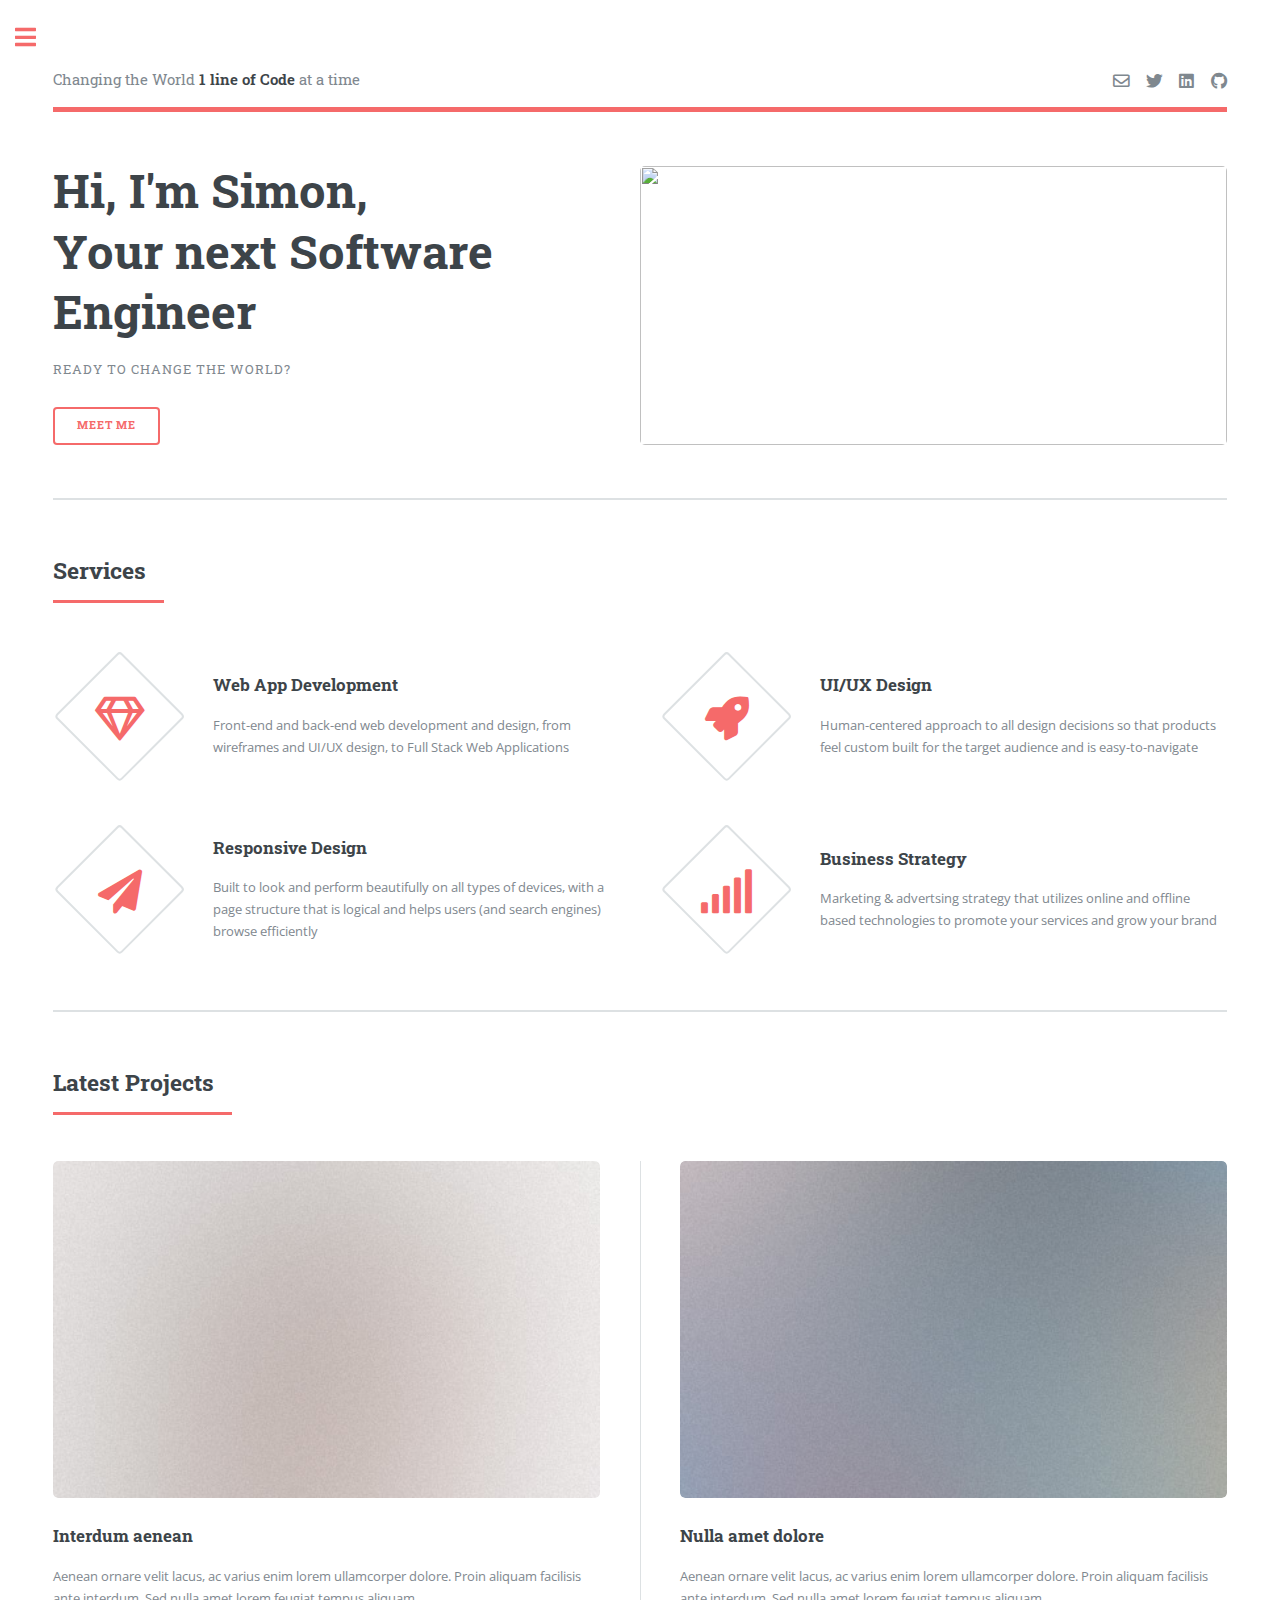
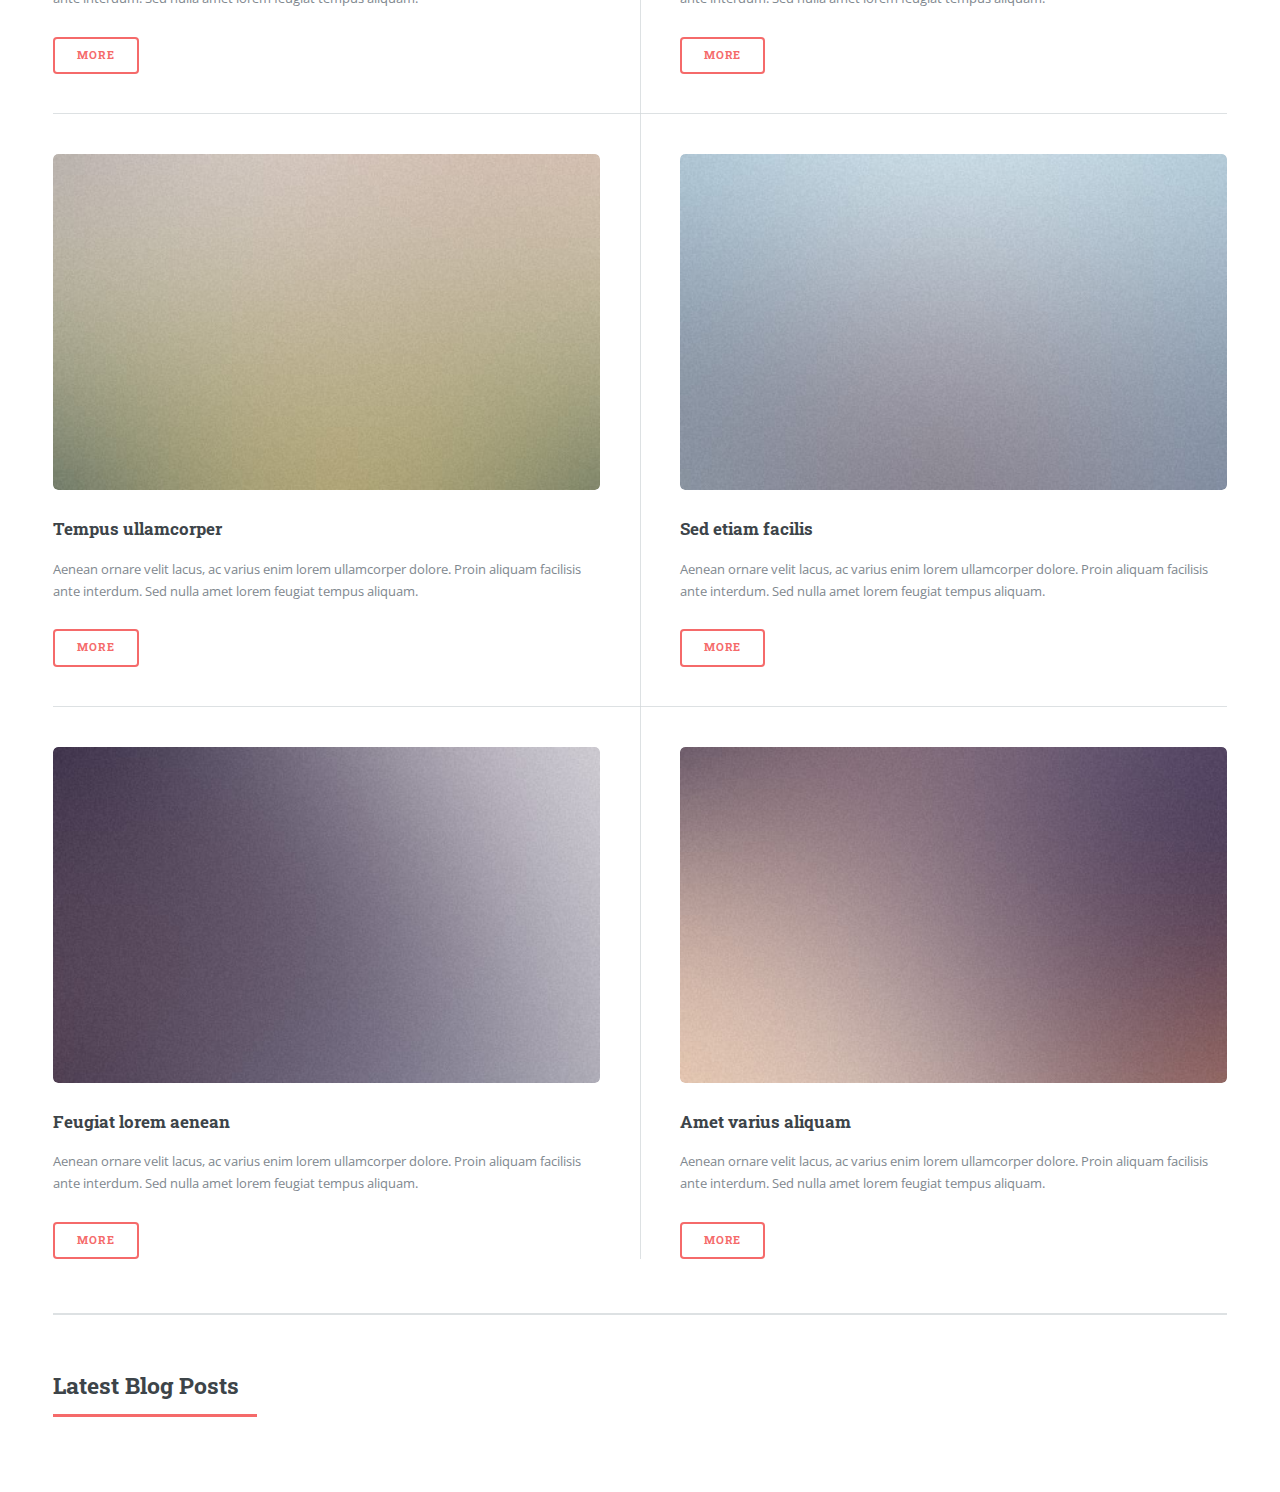
==== index.html @ 7b11709c "feat: initial commit" ====
<!DOCTYPE HTML>
<!--
	Editorial by HTML5 UP
	html5up.net | @ajlkn
	Free for personal and commercial use under the CCA 3.0 license (html5up.net/license)
-->
<html>
	<head>
		<title>Editorial by HTML5 UP</title>
		<meta charset="utf-8" />
		<meta name="viewport" content="width=device-width, initial-scale=1, user-scalable=no" />
		<link rel="stylesheet" href="assets/css/main.css" />
	</head>
	<body class="is-preload">

		<!-- Wrapper -->
			<div id="wrapper">

				<!-- Main -->
					<div id="main">
						<div class="inner">

							<!-- Header -->
								<header id="header">
									<a href="index.html" class="logo">Changing the World <strong>1 line of Code</strong> at a time</a>
									<ul class="icons">
										<li><a href="mailto:simonwoodtlidev@protonmail.com" class="icon fa-envelope"><span class="label">Email</span></a></li>
										<li><a href="https://twitter.com/simonwoodtlidev" class="icon brands fa-twitter"><span class="label">Twitter</span></a></li>
										<li><a href="https://linkedin.com/in/simonwoodtli" class="icon brands fa-linkedin"><span class="label">Linked-In</span></a></li>
										<li><a href="https://github.com/simonwoodtlidev" class="icon brands fa-github"><span class="label">Github</span></a></li>
									</ul>
								</header>

							<!-- Banner -->
								<section id="banner">
									<div id="front" class="content">
										<header>
											<h1>Hi, I'm Simon,<br>Your next Software Engineer</h1>
											<p>Ready to Change The World?</p>
										</header>
										<ul class="actions">
											<li><button id="meetme" class="button big">Meet
													me</button></li>
										</ul>
									</div>
									<div id="back" class="content hidden">
										<h1>About Me</h1>

										<p><span>I love answers!</span><br><br><span>I am always
											thinking about code and this passion often leads me
											to solve my coding problem, while I’m jogging,
										playing guitar, watching documentaries, or cooking
										fajitas for breakfast. I'll figure out the answer
										then rush to my computer to see it
										work.</span><br><br>
										<span>My Name is Simon D. Woodtli. I'm passionate
											about the environment and sustainability,
											passionate about tai chi, and a passionate software
											engineer who will do whatever it takes to find an
											answer.</span><br><br>
										<span>Get in touch to find the next answer together!</span>
										<ul class="actions">
											<li><a href="#" class="button big">Resume</a></li>
										</ul>
									</div>
									<span class="image object">
										<img src="https://github.com/SimonWoodtliDev/simondev-www/blob/master/assets/images/simon.jpg?raw=true" alt="" />
									</span>
								</section>

							<!-- Section -->
								<section>
									<header class="major">
										<h2>Services</h2>
									</header>
									<div class="features">
										<article>
											<span class="icon fa-gem"></span>
											<div class="content">
												<h3>Web App Development</h3>
												<p>Front-end and back-end web development and design, from wireframes and UI/UX design, to Full Stack Web Applications</p>
											</div>
										</article>
										<article>
											<span class="icon solid fa-rocket"></span>
											<div class="content">
												<h3>UI/UX Design</h3>
												<p>Human-centered approach to all design decisions so that products feel custom built for the target audience and is easy-to-navigate</p>
											</div>
										</article>
										<article>
											<span class="icon solid fa-paper-plane"></span>
											<div class="content">
												<h3>Responsive Design</h3>
												<p>Built to look and perform beautifully on all types of devices, with a page structure that is logical and helps users (and search engines) browse efficiently</p>
											</div>
										</article>
										<article>
											<span class="icon solid fa-signal"></span>
											<div class="content">
												<h3>Business Strategy</h3>
												<p>Marketing &amp; advertsing strategy that utilizes online and offline based technologies to promote your services and grow your brand</p>
											</div>
										</article>
									</div>
								</section>

							<!-- Section -->
								<section>
									<header class="major">
										<h2>Latest Projects</h2>
									</header>
									<div class="posts">
										<article>
											<a href="#" class="image"><img src="images/pic01.jpg" alt="" /></a>
											<h3>Interdum aenean</h3>
											<p>Aenean ornare velit lacus, ac varius enim lorem ullamcorper dolore. Proin aliquam facilisis ante interdum. Sed nulla amet lorem feugiat tempus aliquam.</p>
											<ul class="actions">
												<li><a href="#" class="button">More</a></li>
											</ul>
										</article>
										<article>
											<a href="#" class="image"><img src="images/pic02.jpg" alt="" /></a>
											<h3>Nulla amet dolore</h3>
											<p>Aenean ornare velit lacus, ac varius enim lorem ullamcorper dolore. Proin aliquam facilisis ante interdum. Sed nulla amet lorem feugiat tempus aliquam.</p>
											<ul class="actions">
												<li><a href="#" class="button">More</a></li>
											</ul>
										</article>
										<article>
											<a href="#" class="image"><img src="images/pic03.jpg" alt="" /></a>
											<h3>Tempus ullamcorper</h3>
											<p>Aenean ornare velit lacus, ac varius enim lorem ullamcorper dolore. Proin aliquam facilisis ante interdum. Sed nulla amet lorem feugiat tempus aliquam.</p>
											<ul class="actions">
												<li><a href="#" class="button">More</a></li>
											</ul>
										</article>
										<article>
											<a href="#" class="image"><img src="images/pic04.jpg" alt="" /></a>
											<h3>Sed etiam facilis</h3>
											<p>Aenean ornare velit lacus, ac varius enim lorem ullamcorper dolore. Proin aliquam facilisis ante interdum. Sed nulla amet lorem feugiat tempus aliquam.</p>
											<ul class="actions">
												<li><a href="#" class="button">More</a></li>
											</ul>
										</article>
										<article>
											<a href="#" class="image"><img src="images/pic05.jpg" alt="" /></a>
											<h3>Feugiat lorem aenean</h3>
											<p>Aenean ornare velit lacus, ac varius enim lorem ullamcorper dolore. Proin aliquam facilisis ante interdum. Sed nulla amet lorem feugiat tempus aliquam.</p>
											<ul class="actions">
												<li><a href="#" class="button">More</a></li>
											</ul>
										</article>
										<article>
											<a href="#" class="image"><img src="images/pic06.jpg" alt="" /></a>
											<h3>Amet varius aliquam</h3>
											<p>Aenean ornare velit lacus, ac varius enim lorem ullamcorper dolore. Proin aliquam facilisis ante interdum. Sed nulla amet lorem feugiat tempus aliquam.</p>
											<ul class="actions">
												<li><a href="#" class="button">More</a></li>
											</ul>
										</article>
									</div>
								</section>
								<!-- Section -->
								<section>
									<header class="major">
                    <h2>Latest Blog Posts</h2>
								<!-- blog -->
                  </header>
								</section>


						</div>
					</div>

				<!-- Sidebar -->
					<div id="sidebar">
						<div class="inner">

							<!-- Search
								<section id="search" class="alt">
									<form method="post" action="#">
										<input type="text" name="query" id="query" placeholder="Search" />
									</form>
								</section>-->

							<!-- Menu -->
								<nav id="menu">
									<header class="major">
										<h2>Menu</h2>
									</header>
									<ul>
										<li><a href="index.html">Portfolio</a></li>
										<li><a href="blog.html">Blog</a></li>
									</ul>
								</nav>

							<!-- Section -->
								<section>
									<header class="major">
										<h2>Get in touch</h2>
									</header>
									<p>Reach out and let's start a conversation!</p>
									<ul class="contact">
										<li class="icon solid fa-envelope"><a
												href="mailto:simonwoodtlidev@protonmail.com">SimonWoodtliDev@protonmail.com</a></li>
										<li class="icon brands fa-twitter"><a
												href="https://twitter.com/simonwoodtlidev"
												>@SimonWoodtliDev</a></li>
										<li class="icon brands fa-linkedin"><a
												href="https://linkedin.com/in/simonwoodtli">@SimonWoodtli</a></li>
										<li class="icon brands fa-github"><a
												href="https://github.com/simonwoodtlidev">@SimonWoodtliDev</a></li>
									</ul>
								</section>

							<!-- Footer -->
								<footer id="footer">
									<p class="copyright">&copy; SimonWoodtliDev. All rights reserved.</p>
								</footer>

						</div>
					</div>

			</div>

		<!-- Scripts -->
			<script src="assets/js/jquery.min.js"></script>
			<script src="assets/js/browser.min.js"></script>
			<script src="assets/js/breakpoints.min.js"></script>
			<script src="assets/js/util.js"></script>
			<script src="assets/js/main.js"></script>

	</body>
</html>
---- assets/css/main.css ----
@import url(fontawesome-all.min.css);
@import url("https://fonts.googleapis.com/css?family=Open+Sans:400,600,400italic,600italic|Roboto+Slab:400,700");
/*
	Editorial by HTML5 UP
	html5up.net | @ajlkn
	Free for personal and commercial use under the CCA 3.0 license (html5up.net/license)
*/
html, body, div, span, applet, object,
iframe, h1, h2, h3, h4, h5, h6, p, blockquote,
pre, a, abbr, acronym, address, big, cite,
code, del, dfn, em, img, ins, kbd, q, s, samp,
small, strike, strong, sub, sup, tt, var, b,
u, i, center, dl, dt, dd, ol, ul, li, fieldset,
form, label, legend, table, caption, tbody,
tfoot, thead, tr, th, td, article, aside,
canvas, details, embed, figure, figcaption,
footer, header, hgroup, menu, nav, output, ruby,
section, summary, time, mark, audio, video {
  margin: 0;
  padding: 0;
  border: 0;
  font-size: 100%;
  font: inherit;
  vertical-align: baseline; }

article, aside, details, figcaption, figure,
footer, header, hgroup, menu, nav, section {
  display: block; }

body {
  line-height: 1; }

ol, ul {
  list-style: none; }

blockquote, q {
  quotes: none; }
  blockquote:before, blockquote:after, q:before, q:after {
    content: '';
    content: none; }

table {
  border-collapse: collapse;
  border-spacing: 0; }

body {
  -webkit-text-size-adjust: none; }

mark {
  background-color: transparent;
  color: inherit; }

input::-moz-focus-inner {
  border: 0;
  padding: 0; }

input, select, textarea {
  -moz-appearance: none;
  -webkit-appearance: none;
  -ms-appearance: none;
  appearance: none; }

/* Basic */
@-ms-viewport {
  width: device-width; }

body {
  -ms-overflow-style: scrollbar; }

@media screen and (max-width: 480px) {
  html, body {
    min-width: 320px; } }

html {
  box-sizing: border-box; }

*, *:before, *:after {
  box-sizing: inherit; }

body {
  background: #ffffff; }
  body.is-preload *, body.is-preload *:before, body.is-preload *:after, body.is-resizing *, body.is-resizing *:before, body.is-resizing *:after {
    -moz-animation: none !important;
    -webkit-animation: none !important;
    -ms-animation: none !important;
    animation: none !important;
    -moz-transition: none !important;
    -webkit-transition: none !important;
    -ms-transition: none !important;
    transition: none !important; }

/* Type */
body, input, select, textarea {
  color: #7f888f;
  font-family: "Open Sans", sans-serif;
  font-size: 13pt;
  font-weight: 400;
  line-height: 1.65; }
  @media screen and (max-width: 1680px) {
    body, input, select, textarea {
      font-size: 11pt; } }
  @media screen and (max-width: 1280px) {
    body, input, select, textarea {
      font-size: 10pt; } }
  @media screen and (max-width: 360px) {
    body, input, select, textarea {
      font-size: 9pt; } }

a {
  -moz-transition: color 0.2s ease-in-out, border-bottom-color 0.2s ease-in-out;
  -webkit-transition: color 0.2s ease-in-out, border-bottom-color 0.2s ease-in-out;
  -ms-transition: color 0.2s ease-in-out, border-bottom-color 0.2s ease-in-out;
  transition: color 0.2s ease-in-out, border-bottom-color 0.2s ease-in-out;
  border-bottom: dotted 1px;
  color: #f56a6a;
  text-decoration: none; }
  a:hover {
    border-bottom-color: #f56a6a;
    color: #f56a6a !important; }
    a:hover strong {
      color: inherit; }

strong, b {
  color: #3d4449;
  font-weight: 600; }

em, i {
  font-style: italic; }

p {
  margin: 0 0 2em 0; }

h1, h2, h3, h4, h5, h6 {
  color: #3d4449;
  font-family: "Roboto Slab", serif;
  font-weight: 700;
  line-height: 1.5;
  margin: 0 0 1em 0; }
  h1 a, h2 a, h3 a, h4 a, h5 a, h6 a {
    color: inherit;
    text-decoration: none;
    border-bottom: 0; }

h1 {
  font-size: 4em;
  margin: 0 0 0.5em 0;
  line-height: 1.3; }

h2 {
  font-size: 1.75em; }

h3 {
  font-size: 1.25em; }

h4 {
  font-size: 1.1em; }

h5 {
  font-size: 0.9em; }

h6 {
  font-size: 0.7em; }

@media screen and (max-width: 1680px) {
  h1 {
    font-size: 3.5em; } }

@media screen and (max-width: 980px) {
  h1 {
    font-size: 3.25em; } }

@media screen and (max-width: 736px) {
  h1 {
    font-size: 2em;
    line-height: 1.4; }
  h2 {
    font-size: 1.5em; } }

sub {
  font-size: 0.8em;
  position: relative;
  top: 0.5em; }

sup {
  font-size: 0.8em;
  position: relative;
  top: -0.5em; }

blockquote {
  border-left: solid 3px rgba(210, 215, 217, 0.75);
  font-style: italic;
  margin: 0 0 2em 0;
  padding: 0.5em 0 0.5em 2em; }

code {
  background: rgba(230, 235, 237, 0.25);
  border-radius: 0.375em;
  border: solid 1px rgba(210, 215, 217, 0.75);
  font-family: "Courier New", monospace;
  font-size: 0.9em;
  margin: 0 0.25em;
  padding: 0.25em 0.65em; }

pre {
  -webkit-overflow-scrolling: touch;
  font-family: "Courier New", monospace;
  font-size: 0.9em;
  margin: 0 0 2em 0; }
  pre code {
    display: block;
    line-height: 1.75;
    padding: 1em 1.5em;
    overflow-x: auto; }

hr {
  border: 0;
  border-bottom: solid 1px rgba(210, 215, 217, 0.75);
  margin: 2em 0; }
  hr.major {
    margin: 3em 0; }

.align-left {
  text-align: left; }

.align-center {
  text-align: center; }

.align-right {
  text-align: right; }

/* Row */
.row {
  display: flex;
  flex-wrap: wrap;
  box-sizing: border-box;
  align-items: stretch; }
  .row > * {
    box-sizing: border-box; }
  .row.gtr-uniform > * > :last-child {
    margin-bottom: 0; }
  .row.aln-left {
    justify-content: flex-start; }
  .row.aln-center {
    justify-content: center; }
  .row.aln-right {
    justify-content: flex-end; }
  .row.aln-top {
    align-items: flex-start; }
  .row.aln-middle {
    align-items: center; }
  .row.aln-bottom {
    align-items: flex-end; }
  .row > .imp {
    order: -1; }
  .row > .col-1 {
    width: 8.33333%; }
  .row > .off-1 {
    margin-left: 8.33333%; }
  .row > .col-2 {
    width: 16.66667%; }
  .row > .off-2 {
    margin-left: 16.66667%; }
  .row > .col-3 {
    width: 25%; }
  .row > .off-3 {
    margin-left: 25%; }
  .row > .col-4 {
    width: 33.33333%; }
  .row > .off-4 {
    margin-left: 33.33333%; }
  .row > .col-5 {
    width: 41.66667%; }
  .row > .off-5 {
    margin-left: 41.66667%; }
  .row > .col-6 {
    width: 50%; }
  .row > .off-6 {
    margin-left: 50%; }
  .row > .col-7 {
    width: 58.33333%; }
  .row > .off-7 {
    margin-left: 58.33333%; }
  .row > .col-8 {
    width: 66.66667%; }
  .row > .off-8 {
    margin-left: 66.66667%; }
  .row > .col-9 {
    width: 75%; }
  .row > .off-9 {
    margin-left: 75%; }
  .row > .col-10 {
    width: 83.33333%; }
  .row > .off-10 {
    margin-left: 83.33333%; }
  .row > .col-11 {
    width: 91.66667%; }
  .row > .off-11 {
    margin-left: 91.66667%; }
  .row > .col-12 {
    width: 100%; }
  .row > .off-12 {
    margin-left: 100%; }
  .row.gtr-0 {
    margin-top: 0;
    margin-left: 0em; }
    .row.gtr-0 > * {
      padding: 0 0 0 0em; }
    .row.gtr-0.gtr-uniform {
      margin-top: 0em; }
      .row.gtr-0.gtr-uniform > * {
        padding-top: 0em; }
  .row.gtr-25 {
    margin-top: 0;
    margin-left: -0.375em; }
    .row.gtr-25 > * {
      padding: 0 0 0 0.375em; }
    .row.gtr-25.gtr-uniform {
      margin-top: -0.375em; }
      .row.gtr-25.gtr-uniform > * {
        padding-top: 0.375em; }
  .row.gtr-50 {
    margin-top: 0;
    margin-left: -0.75em; }
    .row.gtr-50 > * {
      padding: 0 0 0 0.75em; }
    .row.gtr-50.gtr-uniform {
      margin-top: -0.75em; }
      .row.gtr-50.gtr-uniform > * {
        padding-top: 0.75em; }
  .row {
    margin-top: 0;
    margin-left: -1.5em; }
    .row > * {
      padding: 0 0 0 1.5em; }
    .row.gtr-uniform {
      margin-top: -1.5em; }
      .row.gtr-uniform > * {
        padding-top: 1.5em; }
  .row.gtr-150 {
    margin-top: 0;
    margin-left: -2.25em; }
    .row.gtr-150 > * {
      padding: 0 0 0 2.25em; }
    .row.gtr-150.gtr-uniform {
      margin-top: -2.25em; }
      .row.gtr-150.gtr-uniform > * {
        padding-top: 2.25em; }
  .row.gtr-200 {
    margin-top: 0;
    margin-left: -3em; }
    .row.gtr-200 > * {
      padding: 0 0 0 3em; }
    .row.gtr-200.gtr-uniform {
      margin-top: -3em; }
      .row.gtr-200.gtr-uniform > * {
        padding-top: 3em; }
  @media screen and (max-width: 1680px) {
    .row {
      display: flex;
      flex-wrap: wrap;
      box-sizing: border-box;
      align-items: stretch; }
      .row > * {
        box-sizing: border-box; }
      .row.gtr-uniform > * > :last-child {
        margin-bottom: 0; }
      .row.aln-left {
        justify-content: flex-start; }
      .row.aln-center {
        justify-content: center; }
      .row.aln-right {
        justify-content: flex-end; }
      .row.aln-top {
        align-items: flex-start; }
      .row.aln-middle {
        align-items: center; }
      .row.aln-bottom {
        align-items: flex-end; }
      .row > .imp-xlarge {
        order: -1; }
      .row > .col-1-xlarge {
        width: 8.33333%; }
      .row > .off-1-xlarge {
        margin-left: 8.33333%; }
      .row > .col-2-xlarge {
        width: 16.66667%; }
      .row > .off-2-xlarge {
        margin-left: 16.66667%; }
      .row > .col-3-xlarge {
        width: 25%; }
      .row > .off-3-xlarge {
        margin-left: 25%; }
      .row > .col-4-xlarge {
        width: 33.33333%; }
      .row > .off-4-xlarge {
        margin-left: 33.33333%; }
      .row > .col-5-xlarge {
        width: 41.66667%; }
      .row > .off-5-xlarge {
        margin-left: 41.66667%; }
      .row > .col-6-xlarge {
        width: 50%; }
      .row > .off-6-xlarge {
        margin-left: 50%; }
      .row > .col-7-xlarge {
        width: 58.33333%; }
      .row > .off-7-xlarge {
        margin-left: 58.33333%; }
      .row > .col-8-xlarge {
        width: 66.66667%; }
      .row > .off-8-xlarge {
        margin-left: 66.66667%; }
      .row > .col-9-xlarge {
        width: 75%; }
      .row > .off-9-xlarge {
        margin-left: 75%; }
      .row > .col-10-xlarge {
        width: 83.33333%; }
      .row > .off-10-xlarge {
        margin-left: 83.33333%; }
      .row > .col-11-xlarge {
        width: 91.66667%; }
      .row > .off-11-xlarge {
        margin-left: 91.66667%; }
      .row > .col-12-xlarge {
        width: 100%; }
      .row > .off-12-xlarge {
        margin-left: 100%; }
      .row.gtr-0 {
        margin-top: 0;
        margin-left: 0em; }
        .row.gtr-0 > * {
          padding: 0 0 0 0em; }
        .row.gtr-0.gtr-uniform {
          margin-top: 0em; }
          .row.gtr-0.gtr-uniform > * {
            padding-top: 0em; }
      .row.gtr-25 {
        margin-top: 0;
        margin-left: -0.375em; }
        .row.gtr-25 > * {
          padding: 0 0 0 0.375em; }
        .row.gtr-25.gtr-uniform {
          margin-top: -0.375em; }
          .row.gtr-25.gtr-uniform > * {
            padding-top: 0.375em; }
      .row.gtr-50 {
        margin-top: 0;
        margin-left: -0.75em; }
        .row.gtr-50 > * {
          padding: 0 0 0 0.75em; }
        .row.gtr-50.gtr-uniform {
          margin-top: -0.75em; }
          .row.gtr-50.gtr-uniform > * {
            padding-top: 0.75em; }
      .row {
        margin-top: 0;
        margin-left: -1.5em; }
        .row > * {
          padding: 0 0 0 1.5em; }
        .row.gtr-uniform {
          margin-top: -1.5em; }
          .row.gtr-uniform > * {
            padding-top: 1.5em; }
      .row.gtr-150 {
        margin-top: 0;
        margin-left: -2.25em; }
        .row.gtr-150 > * {
          padding: 0 0 0 2.25em; }
        .row.gtr-150.gtr-uniform {
          margin-top: -2.25em; }
          .row.gtr-150.gtr-uniform > * {
            padding-top: 2.25em; }
      .row.gtr-200 {
        margin-top: 0;
        margin-left: -3em; }
        .row.gtr-200 > * {
          padding: 0 0 0 3em; }
        .row.gtr-200.gtr-uniform {
          margin-top: -3em; }
          .row.gtr-200.gtr-uniform > * {
            padding-top: 3em; } }
  @media screen and (max-width: 1280px) {
    .row {
      display: flex;
      flex-wrap: wrap;
      box-sizing: border-box;
      align-items: stretch; }
      .row > * {
        box-sizing: border-box; }
      .row.gtr-uniform > * > :last-child {
        margin-bottom: 0; }
      .row.aln-left {
        justify-content: flex-start; }
      .row.aln-center {
        justify-content: center; }
      .row.aln-right {
        justify-content: flex-end; }
      .row.aln-top {
        align-items: flex-start; }
      .row.aln-middle {
        align-items: center; }
      .row.aln-bottom {
        align-items: flex-end; }
      .row > .imp-large {
        order: -1; }
      .row > .col-1-large {
        width: 8.33333%; }
      .row > .off-1-large {
        margin-left: 8.33333%; }
      .row > .col-2-large {
        width: 16.66667%; }
      .row > .off-2-large {
        margin-left: 16.66667%; }
      .row > .col-3-large {
        width: 25%; }
      .row > .off-3-large {
        margin-left: 25%; }
      .row > .col-4-large {
        width: 33.33333%; }
      .row > .off-4-large {
        margin-left: 33.33333%; }
      .row > .col-5-large {
        width: 41.66667%; }
      .row > .off-5-large {
        margin-left: 41.66667%; }
      .row > .col-6-large {
        width: 50%; }
      .row > .off-6-large {
        margin-left: 50%; }
      .row > .col-7-large {
        width: 58.33333%; }
      .row > .off-7-large {
        margin-left: 58.33333%; }
      .row > .col-8-large {
        width: 66.66667%; }
      .row > .off-8-large {
        margin-left: 66.66667%; }
      .row > .col-9-large {
        width: 75%; }
      .row > .off-9-large {
        margin-left: 75%; }
      .row > .col-10-large {
        width: 83.33333%; }
      .row > .off-10-large {
        margin-left: 83.33333%; }
      .row > .col-11-large {
        width: 91.66667%; }
      .row > .off-11-large {
        margin-left: 91.66667%; }
      .row > .col-12-large {
        width: 100%; }
      .row > .off-12-large {
        margin-left: 100%; }
      .row.gtr-0 {
        margin-top: 0;
        margin-left: 0em; }
        .row.gtr-0 > * {
          padding: 0 0 0 0em; }
        .row.gtr-0.gtr-uniform {
          margin-top: 0em; }
          .row.gtr-0.gtr-uniform > * {
            padding-top: 0em; }
      .row.gtr-25 {
        margin-top: 0;
        margin-left: -0.375em; }
        .row.gtr-25 > * {
          padding: 0 0 0 0.375em; }
        .row.gtr-25.gtr-uniform {
          margin-top: -0.375em; }
          .row.gtr-25.gtr-uniform > * {
            padding-top: 0.375em; }
      .row.gtr-50 {
        margin-top: 0;
        margin-left: -0.75em; }
        .row.gtr-50 > * {
          padding: 0 0 0 0.75em; }
        .row.gtr-50.gtr-uniform {
          margin-top: -0.75em; }
          .row.gtr-50.gtr-uniform > * {
            padding-top: 0.75em; }
      .row {
        margin-top: 0;
        margin-left: -1.5em; }
        .row > * {
          padding: 0 0 0 1.5em; }
        .row.gtr-uniform {
          margin-top: -1.5em; }
          .row.gtr-uniform > * {
            padding-top: 1.5em; }
      .row.gtr-150 {
        margin-top: 0;
        margin-left: -2.25em; }
        .row.gtr-150 > * {
          padding: 0 0 0 2.25em; }
        .row.gtr-150.gtr-uniform {
          margin-top: -2.25em; }
          .row.gtr-150.gtr-uniform > * {
            padding-top: 2.25em; }
      .row.gtr-200 {
        margin-top: 0;
        margin-left: -3em; }
        .row.gtr-200 > * {
          padding: 0 0 0 3em; }
        .row.gtr-200.gtr-uniform {
          margin-top: -3em; }
          .row.gtr-200.gtr-uniform > * {
            padding-top: 3em; } }
  @media screen and (max-width: 980px) {
    .row {
      display: flex;
      flex-wrap: wrap;
      box-sizing: border-box;
      align-items: stretch; }
      .row > * {
        box-sizing: border-box; }
      .row.gtr-uniform > * > :last-child {
        margin-bottom: 0; }
      .row.aln-left {
        justify-content: flex-start; }
      .row.aln-center {
        justify-content: center; }
      .row.aln-right {
        justify-content: flex-end; }
      .row.aln-top {
        align-items: flex-start; }
      .row.aln-middle {
        align-items: center; }
      .row.aln-bottom {
        align-items: flex-end; }
      .row > .imp-medium {
        order: -1; }
      .row > .col-1-medium {
        width: 8.33333%; }
      .row > .off-1-medium {
        margin-left: 8.33333%; }
      .row > .col-2-medium {
        width: 16.66667%; }
      .row > .off-2-medium {
        margin-left: 16.66667%; }
      .row > .col-3-medium {
        width: 25%; }
      .row > .off-3-medium {
        margin-left: 25%; }
      .row > .col-4-medium {
        width: 33.33333%; }
      .row > .off-4-medium {
        margin-left: 33.33333%; }
      .row > .col-5-medium {
        width: 41.66667%; }
      .row > .off-5-medium {
        margin-left: 41.66667%; }
      .row > .col-6-medium {
        width: 50%; }
      .row > .off-6-medium {
        margin-left: 50%; }
      .row > .col-7-medium {
        width: 58.33333%; }
      .row > .off-7-medium {
        margin-left: 58.33333%; }
      .row > .col-8-medium {
        width: 66.66667%; }
      .row > .off-8-medium {
        margin-left: 66.66667%; }
      .row > .col-9-medium {
        width: 75%; }
      .row > .off-9-medium {
        margin-left: 75%; }
      .row > .col-10-medium {
        width: 83.33333%; }
      .row > .off-10-medium {
        margin-left: 83.33333%; }
      .row > .col-11-medium {
        width: 91.66667%; }
      .row > .off-11-medium {
        margin-left: 91.66667%; }
      .row > .col-12-medium {
        width: 100%; }
      .row > .off-12-medium {
        margin-left: 100%; }
      .row.gtr-0 {
        margin-top: 0;
        margin-left: 0em; }
        .row.gtr-0 > * {
          padding: 0 0 0 0em; }
        .row.gtr-0.gtr-uniform {
          margin-top: 0em; }
          .row.gtr-0.gtr-uniform > * {
            padding-top: 0em; }
      .row.gtr-25 {
        margin-top: 0;
        margin-left: -0.375em; }
        .row.gtr-25 > * {
          padding: 0 0 0 0.375em; }
        .row.gtr-25.gtr-uniform {
          margin-top: -0.375em; }
          .row.gtr-25.gtr-uniform > * {
            padding-top: 0.375em; }
      .row.gtr-50 {
        margin-top: 0;
        margin-left: -0.75em; }
        .row.gtr-50 > * {
          padding: 0 0 0 0.75em; }
        .row.gtr-50.gtr-uniform {
          margin-top: -0.75em; }
          .row.gtr-50.gtr-uniform > * {
            padding-top: 0.75em; }
      .row {
        margin-top: 0;
        margin-left: -1.5em; }
        .row > * {
          padding: 0 0 0 1.5em; }
        .row.gtr-uniform {
          margin-top: -1.5em; }
          .row.gtr-uniform > * {
            padding-top: 1.5em; }
      .row.gtr-150 {
        margin-top: 0;
        margin-left: -2.25em; }
        .row.gtr-150 > * {
          padding: 0 0 0 2.25em; }
        .row.gtr-150.gtr-uniform {
          margin-top: -2.25em; }
          .row.gtr-150.gtr-uniform > * {
            padding-top: 2.25em; }
      .row.gtr-200 {
        margin-top: 0;
        margin-left: -3em; }
        .row.gtr-200 > * {
          padding: 0 0 0 3em; }
        .row.gtr-200.gtr-uniform {
          margin-top: -3em; }
          .row.gtr-200.gtr-uniform > * {
            padding-top: 3em; } }
  @media screen and (max-width: 736px) {
    .row {
      display: flex;
      flex-wrap: wrap;
      box-sizing: border-box;
      align-items: stretch; }
      .row > * {
        box-sizing: border-box; }
      .row.gtr-uniform > * > :last-child {
        margin-bottom: 0; }
      .row.aln-left {
        justify-content: flex-start; }
      .row.aln-center {
        justify-content: center; }
      .row.aln-right {
        justify-content: flex-end; }
      .row.aln-top {
        align-items: flex-start; }
      .row.aln-middle {
        align-items: center; }
      .row.aln-bottom {
        align-items: flex-end; }
      .row > .imp-small {
        order: -1; }
      .row > .col-1-small {
        width: 8.33333%; }
      .row > .off-1-small {
        margin-left: 8.33333%; }
      .row > .col-2-small {
        width: 16.66667%; }
      .row > .off-2-small {
        margin-left: 16.66667%; }
      .row > .col-3-small {
        width: 25%; }
      .row > .off-3-small {
        margin-left: 25%; }
      .row > .col-4-small {
        width: 33.33333%; }
      .row > .off-4-small {
        margin-left: 33.33333%; }
      .row > .col-5-small {
        width: 41.66667%; }
      .row > .off-5-small {
        margin-left: 41.66667%; }
      .row > .col-6-small {
        width: 50%; }
      .row > .off-6-small {
        margin-left: 50%; }
      .row > .col-7-small {
        width: 58.33333%; }
      .row > .off-7-small {
        margin-left: 58.33333%; }
      .row > .col-8-small {
        width: 66.66667%; }
      .row > .off-8-small {
        margin-left: 66.66667%; }
      .row > .col-9-small {
        width: 75%; }
      .row > .off-9-small {
        margin-left: 75%; }
      .row > .col-10-small {
        width: 83.33333%; }
      .row > .off-10-small {
        margin-left: 83.33333%; }
      .row > .col-11-small {
        width: 91.66667%; }
      .row > .off-11-small {
        margin-left: 91.66667%; }
      .row > .col-12-small {
        width: 100%; }
      .row > .off-12-small {
        margin-left: 100%; }
      .row.gtr-0 {
        margin-top: 0;
        margin-left: 0em; }
        .row.gtr-0 > * {
          padding: 0 0 0 0em; }
        .row.gtr-0.gtr-uniform {
          margin-top: 0em; }
          .row.gtr-0.gtr-uniform > * {
            padding-top: 0em; }
      .row.gtr-25 {
        margin-top: 0;
        margin-left: -0.375em; }
        .row.gtr-25 > * {
          padding: 0 0 0 0.375em; }
        .row.gtr-25.gtr-uniform {
          margin-top: -0.375em; }
          .row.gtr-25.gtr-uniform > * {
            padding-top: 0.375em; }
      .row.gtr-50 {
        margin-top: 0;
        margin-left: -0.75em; }
        .row.gtr-50 > * {
          padding: 0 0 0 0.75em; }
        .row.gtr-50.gtr-uniform {
          margin-top: -0.75em; }
          .row.gtr-50.gtr-uniform > * {
            padding-top: 0.75em; }
      .row {
        margin-top: 0;
        margin-left: -1.5em; }
        .row > * {
          padding: 0 0 0 1.5em; }
        .row.gtr-uniform {
          margin-top: -1.5em; }
          .row.gtr-uniform > * {
            padding-top: 1.5em; }
      .row.gtr-150 {
        margin-top: 0;
        margin-left: -2.25em; }
        .row.gtr-150 > * {
          padding: 0 0 0 2.25em; }
        .row.gtr-150.gtr-uniform {
          margin-top: -2.25em; }
          .row.gtr-150.gtr-uniform > * {
            padding-top: 2.25em; }
      .row.gtr-200 {
        margin-top: 0;
        margin-left: -3em; }
        .row.gtr-200 > * {
          padding: 0 0 0 3em; }
        .row.gtr-200.gtr-uniform {
          margin-top: -3em; }
          .row.gtr-200.gtr-uniform > * {
            padding-top: 3em; } }
  @media screen and (max-width: 480px) {
    .row {
      display: flex;
      flex-wrap: wrap;
      box-sizing: border-box;
      align-items: stretch; }
      .row > * {
        box-sizing: border-box; }
      .row.gtr-uniform > * > :last-child {
        margin-bottom: 0; }
      .row.aln-left {
        justify-content: flex-start; }
      .row.aln-center {
        justify-content: center; }
      .row.aln-right {
        justify-content: flex-end; }
      .row.aln-top {
        align-items: flex-start; }
      .row.aln-middle {
        align-items: center; }
      .row.aln-bottom {
        align-items: flex-end; }
      .row > .imp-xsmall {
        order: -1; }
      .row > .col-1-xsmall {
        width: 8.33333%; }
      .row > .off-1-xsmall {
        margin-left: 8.33333%; }
      .row > .col-2-xsmall {
        width: 16.66667%; }
      .row > .off-2-xsmall {
        margin-left: 16.66667%; }
      .row > .col-3-xsmall {
        width: 25%; }
      .row > .off-3-xsmall {
        margin-left: 25%; }
      .row > .col-4-xsmall {
        width: 33.33333%; }
      .row > .off-4-xsmall {
        margin-left: 33.33333%; }
      .row > .col-5-xsmall {
        width: 41.66667%; }
      .row > .off-5-xsmall {
        margin-left: 41.66667%; }
      .row > .col-6-xsmall {
        width: 50%; }
      .row > .off-6-xsmall {
        margin-left: 50%; }
      .row > .col-7-xsmall {
        width: 58.33333%; }
      .row > .off-7-xsmall {
        margin-left: 58.33333%; }
      .row > .col-8-xsmall {
        width: 66.66667%; }
      .row > .off-8-xsmall {
        margin-left: 66.66667%; }
      .row > .col-9-xsmall {
        width: 75%; }
      .row > .off-9-xsmall {
        margin-left: 75%; }
      .row > .col-10-xsmall {
        width: 83.33333%; }
      .row > .off-10-xsmall {
        margin-left: 83.33333%; }
      .row > .col-11-xsmall {
        width: 91.66667%; }
      .row > .off-11-xsmall {
        margin-left: 91.66667%; }
      .row > .col-12-xsmall {
        width: 100%; }
      .row > .off-12-xsmall {
        margin-left: 100%; }
      .row.gtr-0 {
        margin-top: 0;
        margin-left: 0em; }
        .row.gtr-0 > * {
          padding: 0 0 0 0em; }
        .row.gtr-0.gtr-uniform {
          margin-top: 0em; }
          .row.gtr-0.gtr-uniform > * {
            padding-top: 0em; }
      .row.gtr-25 {
        margin-top: 0;
        margin-left: -0.375em; }
        .row.gtr-25 > * {
          padding: 0 0 0 0.375em; }
        .row.gtr-25.gtr-uniform {
          margin-top: -0.375em; }
          .row.gtr-25.gtr-uniform > * {
            padding-top: 0.375em; }
      .row.gtr-50 {
        margin-top: 0;
        margin-left: -0.75em; }
        .row.gtr-50 > * {
          padding: 0 0 0 0.75em; }
        .row.gtr-50.gtr-uniform {
          margin-top: -0.75em; }
          .row.gtr-50.gtr-uniform > * {
            padding-top: 0.75em; }
      .row {
        margin-top: 0;
        margin-left: -1.5em; }
        .row > * {
          padding: 0 0 0 1.5em; }
        .row.gtr-uniform {
          margin-top: -1.5em; }
          .row.gtr-uniform > * {
            padding-top: 1.5em; }
      .row.gtr-150 {
        margin-top: 0;
        margin-left: -2.25em; }
        .row.gtr-150 > * {
          padding: 0 0 0 2.25em; }
        .row.gtr-150.gtr-uniform {
          margin-top: -2.25em; }
          .row.gtr-150.gtr-uniform > * {
            padding-top: 2.25em; }
      .row.gtr-200 {
        margin-top: 0;
        margin-left: -3em; }
        .row.gtr-200 > * {
          padding: 0 0 0 3em; }
        .row.gtr-200.gtr-uniform {
          margin-top: -3em; }
          .row.gtr-200.gtr-uniform > * {
            padding-top: 3em; } }

/* Section/Article */
section.special, article.special {
  text-align: center; }

header p {
  font-family: "Roboto Slab", serif;
  font-size: 1em;
  font-weight: 400;
  letter-spacing: 0.075em;
  margin-top: -0.5em;
  text-transform: uppercase; }

header.major > :last-child {
  border-bottom: solid 3px #f56a6a;
  display: inline-block;
  margin: 0 0 2em 0;
  padding: 0 0.75em 0.5em 0; }

header.main > :last-child {
  margin: 0 0r1em 0; }

/* Form */
form {
  margin: 0 0 2em 0; }

label {
  color: #3d4449;
  display: block;
  font-size: 0.9em;
  font-weight: 600;
  margin: 0 0 1em 0; }

input[type="text"],
input[type="password"],
input[type="email"],
input[type="tel"],
input[type="search"],
input[type="url"],
select,
textarea {
  -moz-appearance: none;
  -webkit-appearance: none;
  -ms-appearance: none;
  appearance: none;
  background: #ffffff;
  border-radius: 0.375em;
  border: none;
  border: solid 1px rgba(210, 215, 217, 0.75);
  color: inherit;
  display: block;
  outline: 0;
  padding: 0 1em;
  text-decoration: none;
  width: 100%; }
  input[type="text"]:invalid,
  input[type="password"]:invalid,
  input[type="email"]:invalid,
  input[type="tel"]:invalid,
  input[type="search"]:invalid,
  input[type="url"]:invalid,
  select:invalid,
  textarea:invalid {
    box-shadow: none; }
  input[type="text"]:focus,
  input[type="password"]:focus,
  input[type="email"]:focus,
  input[type="tel"]:focus,
  input[type="search"]:focus,
  input[type="url"]:focus,
  select:focus,
  textarea:focus {
    border-color: #f56a6a;
    box-shadow: 0 0 0 1px #f56a6a; }

select {
  background-image: url("data:image/svg+xml;charset=utf8,%3Csvg xmlns='http://www.w3.org/2000/svg' width='40' height='40' preserveAspectRatio='none' viewBox='0 0 40 40'%3E%3Cpath d='M9.4,12.3l10.4,10.4l10.4-10.4c0.2-0.2,0.5-0.4,0.9-0.4c0.3,0,0.6,0.1,0.9,0.4l3.3,3.3c0.2,0.2,0.4,0.5,0.4,0.9 c0,0.4-0.1,0.6-0.4,0.9L20.7,31.9c-0.2,0.2-0.5,0.4-0.9,0.4c-0.3,0-0.6-0.1-0.9-0.4L4.3,17.3c-0.2-0.2-0.4-0.5-0.4-0.9 c0-0.4,0.1-0.6,0.4-0.9l3.3-3.3c0.2-0.2,0.5-0.4,0.9-0.4S9.1,12.1,9.4,12.3z' fill='rgba(210, 215, 217, 0.75)' /%3E%3C/svg%3E");
  background-size: 1.25em;
  background-repeat: no-repeat;
  background-position: calc(100% - 1em) center;
  height: 2.75em;
  padding-right: 2.75em;
  text-overflow: ellipsis; }
  select option {
    color: #3d4449;
    background: #ffffff; }
  select:focus::-ms-value {
    background-color: transparent; }
  select::-ms-expand {
    display: none; }

input[type="text"],
input[type="password"],
input[type="email"],
input[type="tel"],
input[type="search"],
input[type="url"],
select {
  height: 2.75em; }

textarea {
  padding: 0.75em 1em; }

input[type="checkbox"],
input[type="radio"] {
  -moz-appearance: none;
  -webkit-appearance: none;
  -ms-appearance: none;
  appearance: none;
  display: block;
  float: left;
  margin-right: -2em;
  opacity: 0;
  width: 1em;
  z-index: -1; }
  input[type="checkbox"] + label,
  input[type="radio"] + label {
    text-decoration: none;
    color: #7f888f;
    cursor: pointer;
    display: inline-block;
    font-size: 1em;
    font-weight: 400;
    padding-left: 2.4em;
    padding-right: 0.75em;
    position: relative; }
    input[type="checkbox"] + label:before,
    input[type="radio"] + label:before {
      -moz-osx-font-smoothing: grayscale;
      -webkit-font-smoothing: antialiased;
      display: inline-block;
      font-style: normal;
      font-variant: normal;
      text-rendering: auto;
      line-height: 1;
      text-transform: none !important;
      font-family: 'Font Awesome 5 Free';
      font-weight: 900; }
    input[type="checkbox"] + label:before,
    input[type="radio"] + label:before {
      background: #ffffff;
      border-radius: 0.375em;
      border: solid 1px rgba(210, 215, 217, 0.75);
      content: '';
      display: inline-block;
      font-size: 0.8em;
      height: 2.0625em;
      left: 0;
      line-height: 2.0625em;
      position: absolute;
      text-align: center;
      top: 0;
      width: 2.0625em; }
  input[type="checkbox"]:checked + label:before,
  input[type="radio"]:checked + label:before {
    background: #3d4449;
    border-color: #3d4449;
    color: #ffffff;
    content: '\f00c'; }
  input[type="checkbox"]:focus + label:before,
  input[type="radio"]:focus + label:before {
    border-color: #f56a6a;
    box-shadow: 0 0 0 1px #f56a6a; }

input[type="checkbox"] + label:before {
  border-radius: 0.375em; }

input[type="radio"] + label:before {
  border-radius: 100%; }

::-webkit-input-placeholder {
  color: #9fa3a6 !important;
  opacity: 1.0; }

:-moz-placeholder {
  color: #9fa3a6 !important;
  opacity: 1.0; }

::-moz-placeholder {
  color: #9fa3a6 !important;
  opacity: 1.0; }

:-ms-input-placeholder {
  color: #9fa3a6 !important;
  opacity: 1.0; }

/* Box */
.box {
  border-radius: 0.375em;
  border: solid 1px rgba(210, 215, 217, 0.75);
  margin-bottom: 2em;
  padding: 1.5em; }
  .box > :last-child,
  .box > :last-child > :last-child,
  .box > :last-child > :last-child > :last-child {
    margin-bottom: 0; }
  .box.alt {
    border: 0;
    border-radius: 0;
    padding: 0; }

/* Icon */
.icon {
  text-decoration: none;
  border-bottom: none;
  position: relative; }
  .icon:before {
    -moz-osx-font-smoothing: grayscale;
    -webkit-font-smoothing: antialiased;
    display: inline-block;
    font-style: normal;
    font-variant: normal;
    text-rendering: auto;
    line-height: 1;
    text-transform: none !important;
    font-family: 'Font Awesome 5 Free';
    font-weight: 400; }
  .icon > .label {
    display: none; }
  .icon:before {
    line-height: inherit; }
  .icon.solid:before {
    font-weight: 900; }
  .icon.brands:before {
    font-family: 'Font Awesome 5 Brands'; }

/* Image */
.image {
  border-radius: 0.375em;
  border: 0;
  display: inline-block;
  position: relative; }
  .image img {
    border-radius: 0.375em;
    display: block; }
  .image.left, .image.right {
    max-width: 40%; }
    .image.left img, .image.right img {
      width: 100%; }
  .image.left {
    float: left;
    padding: 0 1.5em 1em 0;
    top: 0.25em; }
  .image.right {
    float: right;
    padding: 0 0 1em 1.5em;
    top: 0.25em; }
  .image.fit {
    display: block;
    margin: 0 0 2em 0;
    width: 100%; }
    .image.fit img {
      width: 100%; }
  .image.main {
    display: block;
    margin: 0 0 3em 0;
    width: 100%; }
    .image.main img {
      width: 100%; }

a.image {
  overflow: hidden; }
  a.image img {
    -moz-transition: -moz-transform 0.2s ease;
    -webkit-transition: -webkit-transform 0.2s ease;
    -ms-transition: -ms-transform 0.2s ease;
    transition: transform 0.2s ease; }
  a.image:hover img {
    -moz-transform: scale(1.075);
    -webkit-transform: scale(1.075);
    -ms-transform: scale(1.075);
    transform: scale(1.075); }

/* List */
ol {
  list-style: decimal;
  margin: 0 0 2em 0;
  padding-left: 1.25em; }
  ol li {
    padding-left: 0.25em; }

ul {
  list-style: disc;
  margin: 0 0 2em 0;
  padding-left: 1em; }
  ul li {
    padding-left: 0.5em; }
  ul.alt {
    list-style: none;
    padding-left: 0; }
    ul.alt li {
      border-top: solid 1px rgba(210, 215, 217, 0.75);
      padding: 0.5em 0; }
      ul.alt li:first-child {
        border-top: 0;
        padding-top: 0; }

dl {
  margin: 0 0 2em 0; }
  dl dt {
    display: block;
    font-weight: 600;
    margin: 0 0 1em 0; }
  dl dd {
    margin-left: 2em; }

/* Actions */
.hidden {
  display: none;
}

ul.actions {
  display: -moz-flex;
  display: -webkit-flex;
  display: -ms-flex;
  display: flex;
  cursor: default;
  list-style: none;
  margin-left: -1em;
  padding-left: 0; }
  ul.actions li {
    padding: 0 0 0 1em;
    vertical-align: middle; }
  ul.actions.special {
    -moz-justify-content: center;
    -webkit-justify-content: center;
    -ms-justify-content: center;
    justify-content: center;
    width: 100%;
    margin-left: 0; }
    ul.actions.special li:first-child {
      padding-left: 0; }
  ul.actions.stacked {
    -moz-flex-direction: column;
    -webkit-flex-direction: column;
    -ms-flex-direction: column;
    flex-direction: column;
    margin-left: 0; }
    ul.actions.stacked li {
      padding: 1.3em 0 0 0; }
      ul.actions.stacked li:first-child {
        padding-top: 0; }
  ul.actions.fit {
    width: calc(100% + 1em); }
    ul.actions.fit li {
      -moz-flex-grow: 1;
      -webkit-flex-grow: 1;
      -ms-flex-grow: 1;
      flex-grow: 1;
      -moz-flex-shrink: 1;
      -webkit-flex-shrink: 1;
      -ms-flex-shrink: 1;
      flex-shrink: 1;
      width: 100%; }
      ul.actions.fit li > * {
        width: 100%; }
    ul.actions.fit.stacked {
      width: 100%; }

/* Icons */
ul.icons {
  cursor: default;
  list-style: none;
  padding-left: 0; }
  ul.icons li {
    display: inline-block;
    padding: 0 1em 0 0; }
    ul.icons li:last-child {
      padding-right: 0; }
    ul.icons li .icon {
      color: inherit; }
      ul.icons li .icon:before {
        font-size: 1.25em; }

/* Contact */
ul.contact {
  list-style: none;
  padding: 0; }
  ul.contact li {
    text-decoration: none;
    border-top: solid 1px rgba(210, 215, 217, 0.75);
    margin: 1.5em 0 0 0;
    padding: 1.5em 0 0 3em;
    position: relative; }
    ul.contact li:before {
      -moz-osx-font-smoothing: grayscale;
      -webkit-font-smoothing: antialiased;
      display: inline-block;
      font-style: normal;
      font-variant: normal;
      text-rendering: auto;
      line-height: 1;
      text-transform: none !important;
      font-family: 'Font Awesome 5 Free';
      font-weight: 400; }
    ul.contact li:before {
      color: #f56a6a;
      display: inline-block;
      font-size: 1.5em;
      height: 1.125em;
      left: 0;
      line-height: 1.125em;
      position: absolute;
      text-align: center;
      top: 1em;
      width: 1.5em; }
    ul.contact li:first-child {
      border-top: 0;
      margin-top: 0;
      padding-top: 0; }
      ul.contact li:first-child:before {
        top: 0; }
    ul.contact li a {
      color: inherit; }

/* Pagination */
ul.pagination {
  cursor: default;
  list-style: none;
  padding-left: 0; }
  ul.pagination li {
    display: inline-block;
    padding-left: 0;
    vertical-align: middle; }
    ul.pagination li > .page {
      -moz-transition: background-color 0.2s ease-in-out, color 0.2s ease-in-out;
      -webkit-transition: background-color 0.2s ease-in-out, color 0.2s ease-in-out;
      -ms-transition: background-color 0.2s ease-in-out, color 0.2s ease-in-out;
      transition: background-color 0.2s ease-in-out, color 0.2s ease-in-out;
      border-bottom: 0;
      border-radius: 0.375em;
      display: inline-block;
      font-size: 0.8em;
      font-weight: 600;
      height: 2em;
      line-height: 2em;
      margin: 0 0.125em;
      min-width: 2em;
      padding: 0 0.5em;
      text-align: center; }
      ul.pagination li > .page.active {
        background-color: #f56a6a;
        color: #ffffff !important; }
        ul.pagination li > .page.active:hover {
          background-color: #f67878; }
        ul.pagination li > .page.active:active {
          background-color: #f45c5c; }
    ul.pagination li:first-child {
      padding-right: 0.75em; }
    ul.pagination li:last-child {
      padding-left: 0.75em; }
  @media screen and (max-width: 480px) {
    ul.pagination li:nth-child(n+2):nth-last-child(n+2) {
      display: none; }
    ul.pagination li:first-child {
      padding-right: 0; } }

/* Table */
.table-wrapper {
  -webkit-overflow-scrolling: touch;
  overflow-x: auto; }

table {
  margin: 0 0 2em 0;
  width: 100%; }
  table tbody tr {
    border: solid 1px rgba(210, 215, 217, 0.75);
    border-left: 0;
    border-right: 0; }
    table tbody tr:nth-child(2n + 1) {
      background-color: rgba(230, 235, 237, 0.25); }
  table td {
    padding: 0.75em 0.75em; }
  table th {
    color: #3d4449;
    font-size: 0.9em;
    font-weight: 600;
    padding: 0 0.75em 0.75em 0.75em;
    text-align: left; }
  table thead {
    border-bottom: solid 2px rgba(210, 215, 217, 0.75); }
  table tfoot {
    border-top: solid 2px rgba(210, 215, 217, 0.75); }
  table.alt {
    border-collapse: separate; }
    table.alt tbody tr td {
      border: solid 1px rgba(210, 215, 217, 0.75);
      border-left-width: 0;
      border-top-width: 0; }
      table.alt tbody tr td:first-child {
        border-left-width: 1px; }
    table.alt tbody tr:first-child td {
      border-top-width: 1px; }
    table.alt thead {
      border-bottom: 0; }
    table.alt tfoot {
      border-top: 0; }

/* Button */
input[type="submit"],
input[type="reset"],
input[type="button"],
button,
.button {
  -moz-appearance: none;
  -webkit-appearance: none;
  -ms-appearance: none;
  appearance: none;
  -moz-transition: background-color 0.2s ease-in-out, color 0.2s ease-in-out;
  -webkit-transition: background-color 0.2s ease-in-out, color 0.2s ease-in-out;
  -ms-transition: background-color 0.2s ease-in-out, color 0.2s ease-in-out;
  transition: background-color 0.2s ease-in-out, color 0.2s ease-in-out;
  background-color: transparent;
  border-radius: 0.375em;
  border: 0;
  box-shadow: inset 0 0 0 2px #f56a6a;
  color: #f56a6a !important;
  cursor: pointer;
  display: inline-block;
  font-family: "Roboto Slab", serif;
  font-size: 0.8em;
  font-weight: 700;
  height: 3.5em;
  letter-spacing: 0.075em;
  line-height: 3.5em;
  padding: 0 2.25em;
  text-align: center;
  text-decoration: none;
  text-transform: uppercase;
  white-space: nowrap; }
  input[type="submit"]:hover,
  input[type="reset"]:hover,
  input[type="button"]:hover,
  button:hover,
  .button:hover {
    background-color: rgba(245, 106, 106, 0.05); }
  input[type="submit"]:active,
  input[type="reset"]:active,
  input[type="button"]:active,
  button:active,
  .button:active {
    background-color: rgba(245, 106, 106, 0.15); }
  input[type="submit"].icon:before,
  input[type="reset"].icon:before,
  input[type="button"].icon:before,
  button.icon:before,
  .button.icon:before {
    margin-right: 0.5em; }
  input[type="submit"].fit,
  input[type="reset"].fit,
  input[type="button"].fit,
  button.fit,
  .button.fit {
    width: 100%; }
  input[type="submit"].small,
  input[type="reset"].small,
  input[type="button"].small,
  button.small,
  .button.small {
    font-size: 0.6em; }
  input[type="submit"].large,
  input[type="reset"].large,
  input[type="button"].large,
  button.large,
  .button.large {
    font-size: 1em;
    height: 3.65em;
    line-height: 3.65em; }
  input[type="submit"].primary,
  input[type="reset"].primary,
  input[type="button"].primary,
  button.primary,
  .button.primary {
    background-color: #f56a6a;
    box-shadow: none;
    color: #ffffff !important; }
    input[type="submit"].primary:hover,
    input[type="reset"].primary:hover,
    input[type="button"].primary:hover,
    button.primary:hover,
    .button.primary:hover {
      background-color: #f67878; }
    input[type="submit"].primary:active,
    input[type="reset"].primary:active,
    input[type="button"].primary:active,
    button.primary:active,
    .button.primary:active {
      background-color: #f45c5c; }
  input[type="submit"].disabled, input[type="submit"]:disabled,
  input[type="reset"].disabled,
  input[type="reset"]:disabled,
  input[type="button"].disabled,
  input[type="button"]:disabled,
  button.disabled,
  button:disabled,
  .button.disabled,
  .button:disabled {
    pointer-events: none;
    opacity: 0.25; }

/* Mini Posts */
.mini-posts article {
  border-top: solid 1px rgba(210, 215, 217, 0.75);
  margin-top: 2em;
  padding-top: 2em; }
  .mini-posts article .image {
    display: block;
    margin: 0 0 1.5em 0; }
    .mini-posts article .image img {
      display: block;
      width: 100%; }
  .mini-posts article:first-child {
    border-top: 0;
    margin-top: 0;
    padding-top: 0; }

/* Features */
.features {
  display: -moz-flex;
  display: -webkit-flex;
  display: -ms-flex;
  display: flex;
  -moz-flex-wrap: wrap;
  -webkit-flex-wrap: wrap;
  -ms-flex-wrap: wrap;
  flex-wrap: wrap;
  margin: 0 0 2em -3em;
  width: calc(100% + 3em); }
  .features article {
    -moz-align-items: center;
    -webkit-align-items: center;
    -ms-align-items: center;
    align-items: center;
    display: -moz-flex;
    display: -webkit-flex;
    display: -ms-flex;
    display: flex;
    margin: 0 0 3em 3em;
    position: relative;
    width: calc(50% - 3em); }
    .features article:nth-child(2n - 1) {
      margin-right: 1.5em; }
    .features article:nth-child(2n) {
      margin-left: 1.5em; }
    .features article:nth-last-child(1), .features article:nth-last-child(2) {
      margin-bottom: 0; }
    .features article .icon {
      -moz-flex-grow: 0;
      -webkit-flex-grow: 0;
      -ms-flex-grow: 0;
      flex-grow: 0;
      -moz-flex-shrink: 0;
      -webkit-flex-shrink: 0;
      -ms-flex-shrink: 0;
      flex-shrink: 0;
      display: block;
      height: 10em;
      line-height: 10em;
      margin: 0 2em 0 0;
      text-align: center;
      width: 10em; }
      .features article .icon:before {
        color: #f56a6a;
        font-size: 2.75rem;
        position: relative;
        top: 0.05em; }
      .features article .icon:after {
        -moz-transform: rotate(45deg);
        -webkit-transform: rotate(45deg);
        -ms-transform: rotate(45deg);
        transform: rotate(45deg);
        border-radius: 0.25rem;
        border: solid 2px rgba(210, 215, 217, 0.75);
        content: '';
        display: block;
        height: 7em;
        left: 50%;
        margin: -3.5em 0 0 -3.5em;
        position: absolute;
        top: 50%;
        width: 7em; }
    .features article .content {
      -moz-flex-grow: 1;
      -webkit-flex-grow: 1;
      -ms-flex-grow: 1;
      flex-grow: 1;
      -moz-flex-shrink: 1;
      -webkit-flex-shrink: 1;
      -ms-flex-shrink: 1;
      flex-shrink: 1;
      width: 100%; }
      .features article .content > :last-child {
        margin-bottom: 0; }
  @media screen and (max-width: 980px) {
    .features {
      margin: 0 0 2em 0;
      width: 100%; }
      .features article {
        margin: 0 0 3em 0;
        width: 100%; }
        .features article:nth-child(2n - 1) {
          margin-right: 0; }
        .features article:nth-child(2n) {
          margin-left: 0; }
        .features article:nth-last-child(1), .features article:nth-last-child(2) {
          margin-bottom: 3em; }
        .features article:last-child {
          margin-bottom: 0; }
        .features article .icon {
          height: 8em;
          line-height: 8em;
          width: 8em; }
          .features article .icon:before {
            font-size: 2.25rem; }
          .features article .icon:after {
            height: 6em;
            margin: -3em 0 0 -3em;
            width: 6em; } }
  @media screen and (max-width: 480px) {
    .features article {
      -moz-flex-direction: column;
      -webkit-flex-direction: column;
      -ms-flex-direction: column;
      flex-direction: column;
      -moz-align-items: -moz-flex-start;
      -webkit-align-items: -webkit-flex-start;
      -ms-align-items: -ms-flex-start;
      align-items: flex-start; }
      .features article .icon {
        height: 6em;
        line-height: 6em;
        margin: 0 0 1.5em 0;
        width: 6em; }
        .features article .icon:before {
          font-size: 1.5rem; }
        .features article .icon:after {
          height: 4em;
          margin: -2em 0 0 -2em;
          width: 4em; } }
  @media screen and (max-width: 480px) {
    .features article .icon:before {
      font-size: 1.25rem; } }

/* Posts */
.posts {
  display: -moz-flex;
  display: -webkit-flex;
  display: -ms-flex;
  display: flex;
  -moz-flex-wrap: wrap;
  -webkit-flex-wrap: wrap;
  -ms-flex-wrap: wrap;
  flex-wrap: wrap;
  margin: 0 0 2em -6em;
  width: calc(100% + 6em); }
  .posts article {
    -moz-flex-grow: 0;
    -webkit-flex-grow: 0;
    -ms-flex-grow: 0;
    flex-grow: 0;
    -moz-flex-shrink: 1;
    -webkit-flex-shrink: 1;
    -ms-flex-shrink: 1;
    flex-shrink: 1;
    margin: 0 0 6em 6em;
    position: relative;
    width: calc(33.33333% - 6em); }
    .posts article:before {
      background: rgba(210, 215, 217, 0.75);
      content: '';
      display: block;
      height: calc(100% + 6em);
      left: -3em;
      position: absolute;
      top: 0;
      width: 1px; }
    .posts article:after {
      background: rgba(210, 215, 217, 0.75);
      bottom: -3em;
      content: '';
      display: block;
      height: 1px;
      position: absolute;
      right: 0;
      width: calc(100% + 6em); }
    .posts article > :last-child {
      margin-bottom: 0; }
    .posts article .image {
      display: block;
      margin: 0 0 2em 0; }
      .posts article .image img {
        display: block;
        width: 100%; }
  @media screen and (min-width: 1681px) {
    .posts article:nth-child(3n + 1):before {
      display: none; }
    .posts article:nth-child(3n + 1):after {
      width: 100%; }
    .posts article:nth-last-child(1), .posts article:nth-last-child(2), .posts article:nth-last-child(3) {
      margin-bottom: 0; }
      .posts article:nth-last-child(1):before, .posts article:nth-last-child(2):before, .posts article:nth-last-child(3):before {
        height: 100%; }
      .posts article:nth-last-child(1):after, .posts article:nth-last-child(2):after, .posts article:nth-last-child(3):after {
        display: none; } }
  @media screen and (max-width: 1680px) {
    .posts article {
      width: calc(50% - 6em); }
      .posts article:nth-last-child(3) {
        margin-bottom: 6em; } }
  @media screen and (min-width: 481px) and (max-width: 1680px) {
    .posts article:nth-child(2n + 1):before {
      display: none; }
    .posts article:nth-child(2n + 1):after {
      width: 100%; }
    .posts article:nth-last-child(1), .posts article:nth-last-child(2) {
      margin-bottom: 0; }
      .posts article:nth-last-child(1):before, .posts article:nth-last-child(2):before {
        height: 100%; }
      .posts article:nth-last-child(1):after, .posts article:nth-last-child(2):after {
        display: none; } }
  @media screen and (max-width: 736px) {
    .posts {
      margin: 0 0 2em -4.5em;
      width: calc(100% + 4.5em); }
      .posts article {
        margin: 0 0 4.5em 4.5em;
        width: calc(50% - 4.5em); }
        .posts article:before {
          height: calc(100% + 4.5em);
          left: -2.25em; }
        .posts article:after {
          bottom: -2.25em;
          width: calc(100% + 4.5em); }
        .posts article:nth-last-child(3) {
          margin-bottom: 4.5em; } }
  @media screen and (max-width: 480px) {
    .posts {
      margin: 0 0 2em 0;
      width: 100%; }
      .posts article {
        margin: 0 0 4.5em 0;
        width: 100%; }
        .posts article:before {
          display: none; }
        .posts article:after {
          width: 100%; }
        .posts article:last-child {
          margin-bottom: 0; }
          .posts article:last-child:after {
            display: none; } }

/* Wrapper */
#wrapper {
  display: -moz-flex;
  display: -webkit-flex;
  display: -ms-flex;
  display: flex;
  -moz-flex-direction: row-reverse;
  -webkit-flex-direction: row-reverse;
  -ms-flex-direction: row-reverse;
  flex-direction: row-reverse;
  min-height: 100vh; }

/* Main */
#main {
  -moz-flex-grow: 1;
  -webkit-flex-grow: 1;
  -ms-flex-grow: 1;
  flex-grow: 1;
  -moz-flex-shrink: 1;
  -webkit-flex-shrink: 1;
  -ms-flex-shrink: 1;
  flex-shrink: 1;
  width: 100%; }
  #main > .inner {
    padding: 0 6em 0.1em 6em ;
    margin: 0 auto;
    max-width: 110em; }
    #main > .inner > section {
      padding: 6em 0 4em 0 ;
      border-top: solid 2px rgba(210, 215, 217, 0.75); }
      #main > .inner > section:first-of-type {
        border-top: 0 !important; }
  @media screen and (max-width: 1680px) {
    #main > .inner {
      padding: 0 5em 0.1em 5em ; }
      #main > .inner > section {
        padding: 5em 0 3em 0 ; } }
  @media screen and (max-width: 1280px) {
    #main > .inner {
      padding: 0 4em 0.1em 4em ; }
      #main > .inner > section {
        padding: 4em 0 2em 0 ; } }
  @media screen and (max-width: 736px) {
    #main > .inner {
      padding: 0 2em 0.1em 2em ; }
      #main > .inner > section {
        padding: 3em 0 1em 0 ; } }

/* Sidebar */
#search form {
  text-decoration: none;
  position: relative; }
  #search form:before {
    -moz-osx-font-smoothing: grayscale;
    -webkit-font-smoothing: antialiased;
    display: inline-block;
    font-style: normal;
    font-variant: normal;
    text-rendering: auto;
    line-height: 1;
    text-transform: none !important;
    font-family: 'Font Awesome 5 Free';
    font-weight: 900; }
  #search form:before {
    -moz-transform: scaleX(-1);
    -webkit-transform: scaleX(-1);
    -ms-transform: scaleX(-1);
    transform: scaleX(-1);
    color: #7f888f;
    content: '\f002';
    cursor: default;
    display: block;
    font-size: 1.5em;
    height: 2em;
    line-height: 2em;
    opacity: 0.325;
    position: absolute;
    right: 0;
    text-align: center;
    top: 0;
    width: 2em; }
  #search form input[type="text"] {
    padding-right: 2.75em; }

#sidebar {
  -moz-flex-grow: 0;
  -webkit-flex-grow: 0;
  -ms-flex-grow: 0;
  flex-grow: 0;
  -moz-flex-shrink: 0;
  -webkit-flex-shrink: 0;
  -ms-flex-shrink: 0;
  flex-shrink: 0;
  -moz-transition: margin-left 0.5s ease, box-shadow 0.5s ease;
  -webkit-transition: margin-left 0.5s ease, box-shadow 0.5s ease;
  -ms-transition: margin-left 0.5s ease, box-shadow 0.5s ease;
  transition: margin-left 0.5s ease, box-shadow 0.5s ease;
  background-color: #f5f6f7;
  font-size: 0.9em;
  position: relative;
  width: 26em; }
  #sidebar h2 {
    font-size: 1.38889em; }
  #sidebar > .inner {
    padding: 2.22222em 2.22222em 2.44444em 2.22222em ;
    position: relative;
    width: 26em; }
    #sidebar > .inner > * {
      /*border-bottom: solid 2px rgba(210, 215, 217, 0.75);*/
      margin: 0 0 3.5em 0;
      padding: 0 0 0 0; }
      #sidebar > .inner > * > :last-child {
        margin-bottom: 0; }
      #sidebar > .inner > *:last-child {
        border-bottom: 0;
        margin-bottom: 0;
        padding-bottom: 0; }
    #sidebar > .inner > .alt {
      background-color: #eff1f2;
      border-bottom: 0;
      margin: -2.22222em 0 4.44444em -2.22222em;
      padding: 2.22222em;
      width: calc(100% + 4.44444em); }
  #sidebar .toggle {
    text-decoration: none;
    -moz-transition: left 0.5s ease;
    -webkit-transition: left 0.5s ease;
    -ms-transition: left 0.5s ease;
    transition: left 0.5s ease;
    -webkit-tap-highlight-color: rgba(255, 255, 255, 0);
    border: 0;
    display: block;
    height: 7.5em;
    left: 26em;
    line-height: 7.5em;
    outline: 0;
    overflow: hidden;
    position: absolute;
    text-align: center;
    text-indent: -15em;
    white-space: nowrap;
    top: 0;
    width: 6em;
    z-index: 10000; }
    #sidebar .toggle:before {
      -moz-osx-font-smoothing: grayscale;
      -webkit-font-smoothing: antialiased;
      display: inline-block;
      font-style: normal;
      font-variant: normal;
      text-rendering: auto;
      line-height: 1;
      text-transform: none !important;
      font-family: 'Font Awesome 5 Free';
      font-weight: 900; }
    #sidebar .toggle:before {
      content: '\f0c9';
      font-size: 2rem;
      height: inherit;
      left: 0;
      line-height: inherit;
      position: absolute;
      text-indent: 0;
      top: 0;
      width: inherit; }
  #sidebar.inactive {
    margin-left: -26em; }
  @media screen and (max-width: 1680px) {
    #sidebar {
      width: 24em; }
      #sidebar > .inner {
        padding: 1.66667em 1.66667em 1.33333em 1.66667em ;
        width: 24em; }
        #sidebar > .inner > .alt {
          margin: -1.66667em 0 3.33333em -1.66667em;
          padding: 1.66667em;
          width: calc(100% + 3.33333em); }
      #sidebar .toggle {
        height: 6.25em;
        left: 24em;
        line-height: 6.25em;
        text-indent: 5em;
        width: 5em; }
        #sidebar .toggle:before {
          font-size: 1.5rem; }
      #sidebar.inactive {
        margin-left: -24em; } }
  @media screen and (max-width: 1280px) {
    #sidebar {
      box-shadow: 0 0 5em 0 rgba(0, 0, 0, 0.175);
      height: 100%;
      left: 0;
      position: fixed;
      top: 0;
      z-index: 10000; }
      #sidebar.inactive {
        box-shadow: none; }
      #sidebar > .inner {
        -webkit-overflow-scrolling: touch;
        height: 100%;
        left: 0;
        overflow-x: hidden;
        overflow-y: auto;
        position: absolute;
        top: 0; }
        #sidebar > .inner:after {
          content: '';
          display: block;
          height: 4em;
          width: 100%; }
      #sidebar .toggle {
        text-indent: 6em;
        width: 6em; }
        #sidebar .toggle:before {
          font-size: 1.5rem;
          margin-left: -0.4375em; }
      body.is-preload #sidebar {
        display: none; } }
  @media screen and (max-width: 736px) {
    #sidebar .toggle {
      text-indent: 7.25em;
      width: 7.25em; }
      #sidebar .toggle:before {
        color: #7f888f;
        margin-left: -0.0625em;
        margin-top: -0.25em;
        font-size: 1.1rem;
        z-index: 1; }
      #sidebar .toggle:after {
        background: rgba(222, 225, 226, 0.75);
        border-radius: 0.375em;
        content: '';
        height: 3.5em;
        left: 1em;
        position: absolute;
        top: 1em;
        width: 5em; } }

/* Header */
#header {
  display: -moz-flex;
  display: -webkit-flex;
  display: -ms-flex;
  display: flex;
  border-bottom: solid 5px #f56a6a;
  padding: 6em 0 1em 0;
  position: relative; }
  #header > * {
    -moz-flex: 1;
    -webkit-flex: 1;
    -ms-flex: 1;
    flex: 1;
    margin-bottom: 0; }
  #header .logo {
    border-bottom: 0;
    color: inherit;
    font-family: "Roboto Slab", serif;
    font-size: 1.125em; }
  #header .icons {
    text-align: right; }
  @media screen and (max-width: 1680px) {
    #header {
      padding-top: 5em; } }
  @media screen and (max-width: 736px) {
    #header {
      padding-top: 6.5em; }
      #header .logo {
        font-size: 1.25em;
        margin: 0; }
      #header .icons {
        height: 5em;
        line-height: 5em;
        position: absolute;
        right: -0.5em;
        top: 0; } }

/* Banner */
#banner {
  padding: 6em 0 4em 0 ;
  display: -moz-flex;
  display: -webkit-flex;
  display: -ms-flex;
  display: flex; }
  #banner h1 {
    margin-top: -0.125em; }
  #banner .content {
    -moz-flex-grow: 1;
    -webkit-flex-grow: 1;
    -ms-flex-grow: 1;
    flex-grow: 1;
    -moz-flex-shrink: 1;
    -webkit-flex-shrink: 1;
    -ms-flex-shrink: 1;
    flex-shrink: 1;
    width: 50%; }
  #banner .image {
    -moz-flex-grow: 0;
    -webkit-flex-grow: 0;
    -ms-flex-grow: 0;
    flex-grow: 0;
    -moz-flex-shrink: 0;
    -webkit-flex-shrink: 0;
    -ms-flex-shrink: 0;
    flex-shrink: 0;
    display: block;
    margin: 0 0 2em 4em;
    width: 50%; }
    #banner .image img {
      height: 100%;
      -moz-object-fit: cover;
      -webkit-object-fit: cover;
      -ms-object-fit: cover;
      object-fit: cover;
      -moz-object-position: center;
      -webkit-object-position: center;
      -ms-object-position: center;
      object-position: center;
      width: 100%; }
  @media screen and (orientation: portrait) {
    #banner {
      -moz-flex-direction: column-reverse;
      -webkit-flex-direction: column-reverse;
      -ms-flex-direction: column-reverse;
      flex-direction: column-reverse; }
      #banner h1 br {
        display: none; }
      #banner .content {
        -moz-flex-grow: 0;
        -webkit-flex-grow: 0;
        -ms-flex-grow: 0;
        flex-grow: 0;
        -moz-flex-shrink: 0;
        -webkit-flex-shrink: 0;
        -ms-flex-shrink: 0;
        flex-shrink: 0;
        width: 100%; }
      #banner .image {
        -moz-flex-grow: 0;
        -webkit-flex-grow: 0;
        -ms-flex-grow: 0;
        flex-grow: 0;
        -moz-flex-shrink: 0;
        -webkit-flex-shrink: 0;
        -ms-flex-shrink: 0;
        flex-shrink: 0;
        margin: 0 0 4em 0;
        height: 25em;
        max-height: 50vh;
        min-height: 18em;
        width: 100%; } }
  @media screen and (orientation: portrait) and (max-width: 480px) {
    #banner .image {
      max-height: 35vh; } }

/* Footer */
#footer .copyright {
  color: #9fa3a6;
  margin-top: 5em;
  font-size: 0.9em; }
  #footer .copyright a {
    color: inherit; }

/* Menu */
#menu ul {
  -moz-user-select: none;
  -webkit-user-select: none;
  -ms-user-select: none;
  user-select: none;
  color: #3d4449;
  font-family: "Roboto Slab", serif;
  font-weight: 400;
  letter-spacing: 0.075em;
  list-style: none;
  margin-bottom: 0;
  padding: 0;
  text-transform: uppercase; }
  #menu ul a, #menu ul span {
    border-bottom: 0;
    color: inherit;
    cursor: pointer;
    display: block;
    font-size: 0.9em;
    padding: 0.625em 0; }
    #menu ul a:hover, #menu ul span:hover {
      color: #f56a6a; }
    #menu ul a.opener, #menu ul span.opener {
      -moz-transition: color 0.2s ease-in-out;
      -webkit-transition: color 0.2s ease-in-out;
      -ms-transition: color 0.2s ease-in-out;
      transition: color 0.2s ease-in-out;
      text-decoration: none;
      -webkit-tap-highlight-color: rgba(255, 255, 255, 0);
      position: relative; }
      #menu ul a.opener:before, #menu ul span.opener:before {
        -moz-osx-font-smoothing: grayscale;
        -webkit-font-smoothing: antialiased;
        display: inline-block;
        font-style: normal;
        font-variant: normal;
        text-rendering: auto;
        line-height: 1;
        text-transform: none !important;
        font-family: 'Font Awesome 5 Free';
        font-weight: 900; }
      #menu ul a.opener:before, #menu ul span.opener:before {
        -moz-transition: color 0.2s ease-in-out, -moz-transform 0.2s ease-in-out;
        -webkit-transition: color 0.2s ease-in-out, -webkit-transform 0.2s ease-in-out;
        -ms-transition: color 0.2s ease-in-out, -ms-transform 0.2s ease-in-out;
        transition: color 0.2s ease-in-out, transform 0.2s ease-in-out;
        color: #9fa3a6;
        content: '\f078';
        position: absolute;
        right: 0; }
      #menu ul a.opener:hover:before, #menu ul span.opener:hover:before {
        color: #f56a6a; }
      #menu ul a.opener.active + ul, #menu ul span.opener.active + ul {
        display: block; }
      #menu ul a.opener.active:before, #menu ul span.opener.active:before {
        -moz-transform: rotate(-180deg);
        -webkit-transform: rotate(-180deg);
        -ms-transform: rotate(-180deg);
        transform: rotate(-180deg); }

#menu > ul > li {
  border-top: solid 1px rgba(210, 215, 217, 0.75);
  margin: 0.5em 0 0 0;
  padding: 0.5em 0 0 0; }
  #menu > ul > li > ul {
    color: #9fa3a6;
    display: none;
    margin: 0.5em 0 1.5em 0;
    padding-left: 1em; }
    #menu > ul > li > ul a, #menu > ul > li > ul span {
      font-size: 0.8em; }
    #menu > ul > li > ul > li {
      margin: 0.125em 0 0 0;
      padding: 0.125em 0 0 0; }
  #menu > ul > li:first-child {
    border-top: 0;
    margin-top: 0;
    padding-top: 0; }
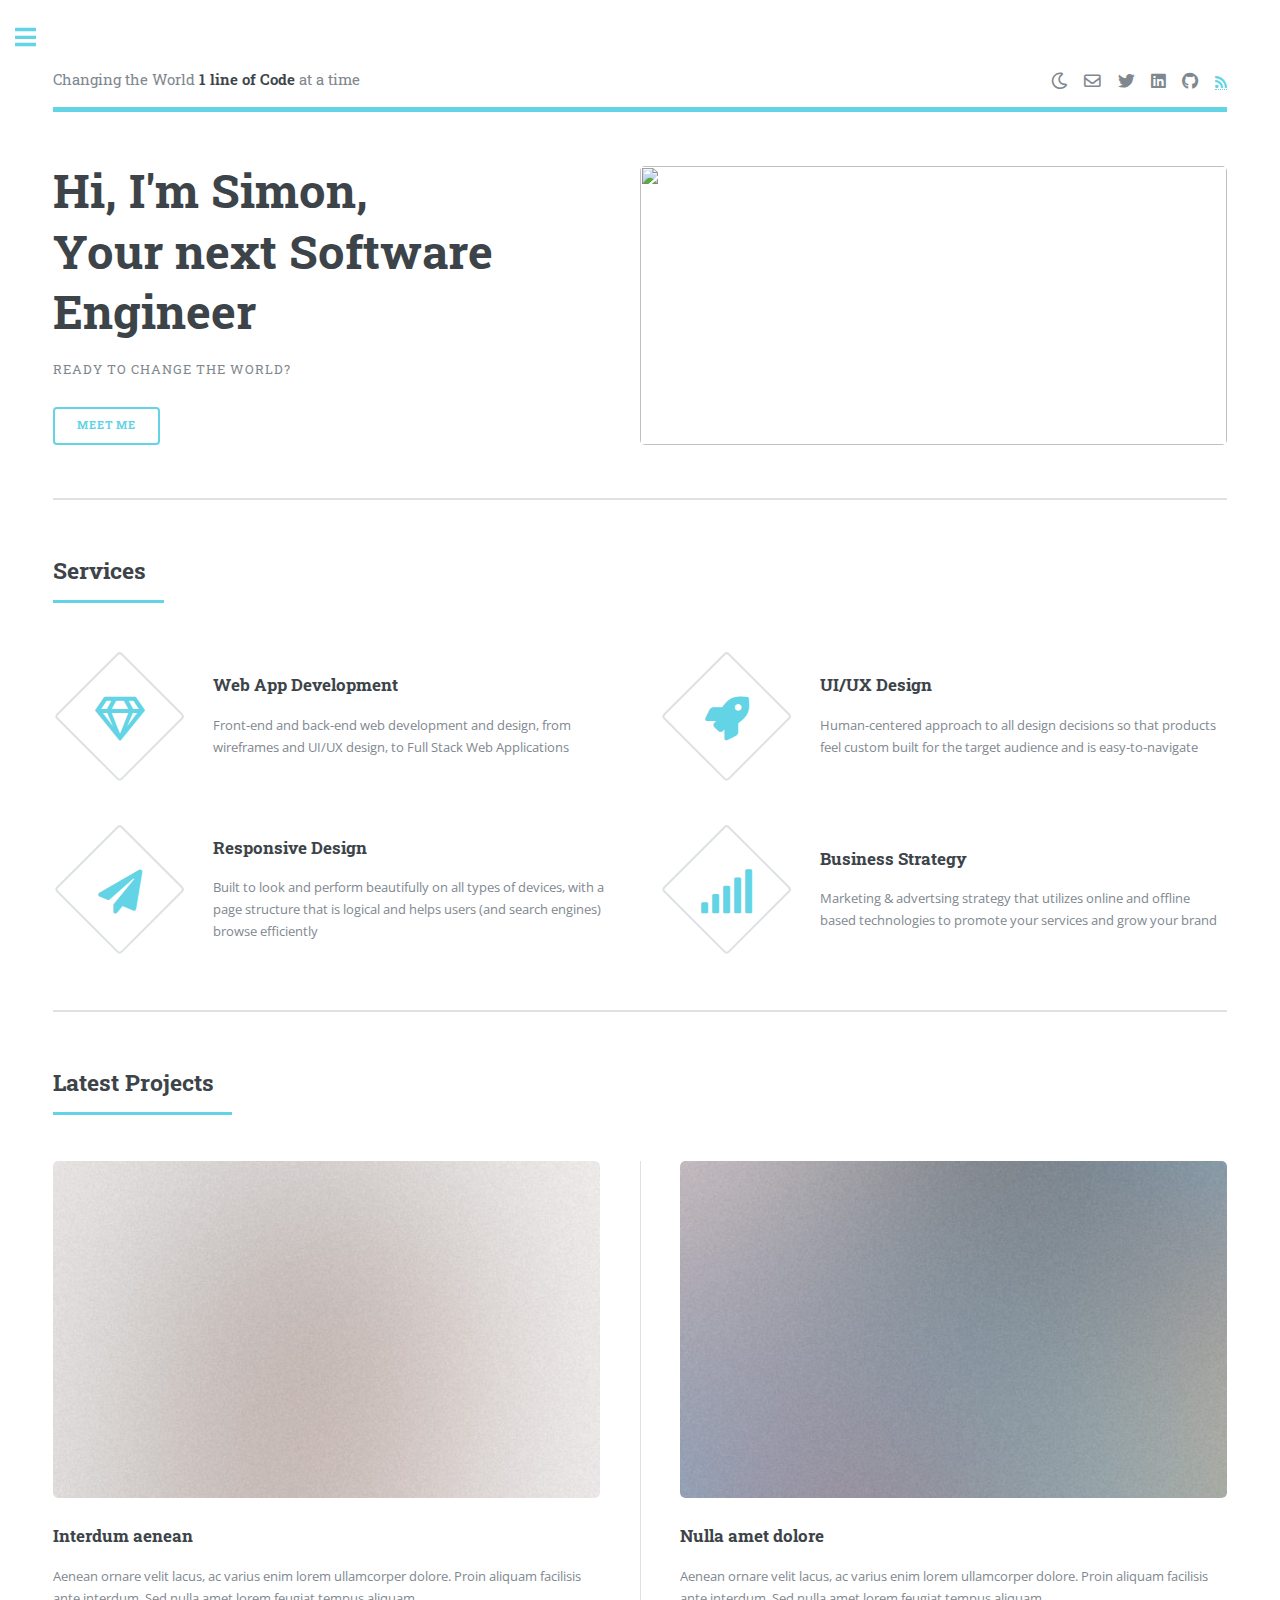
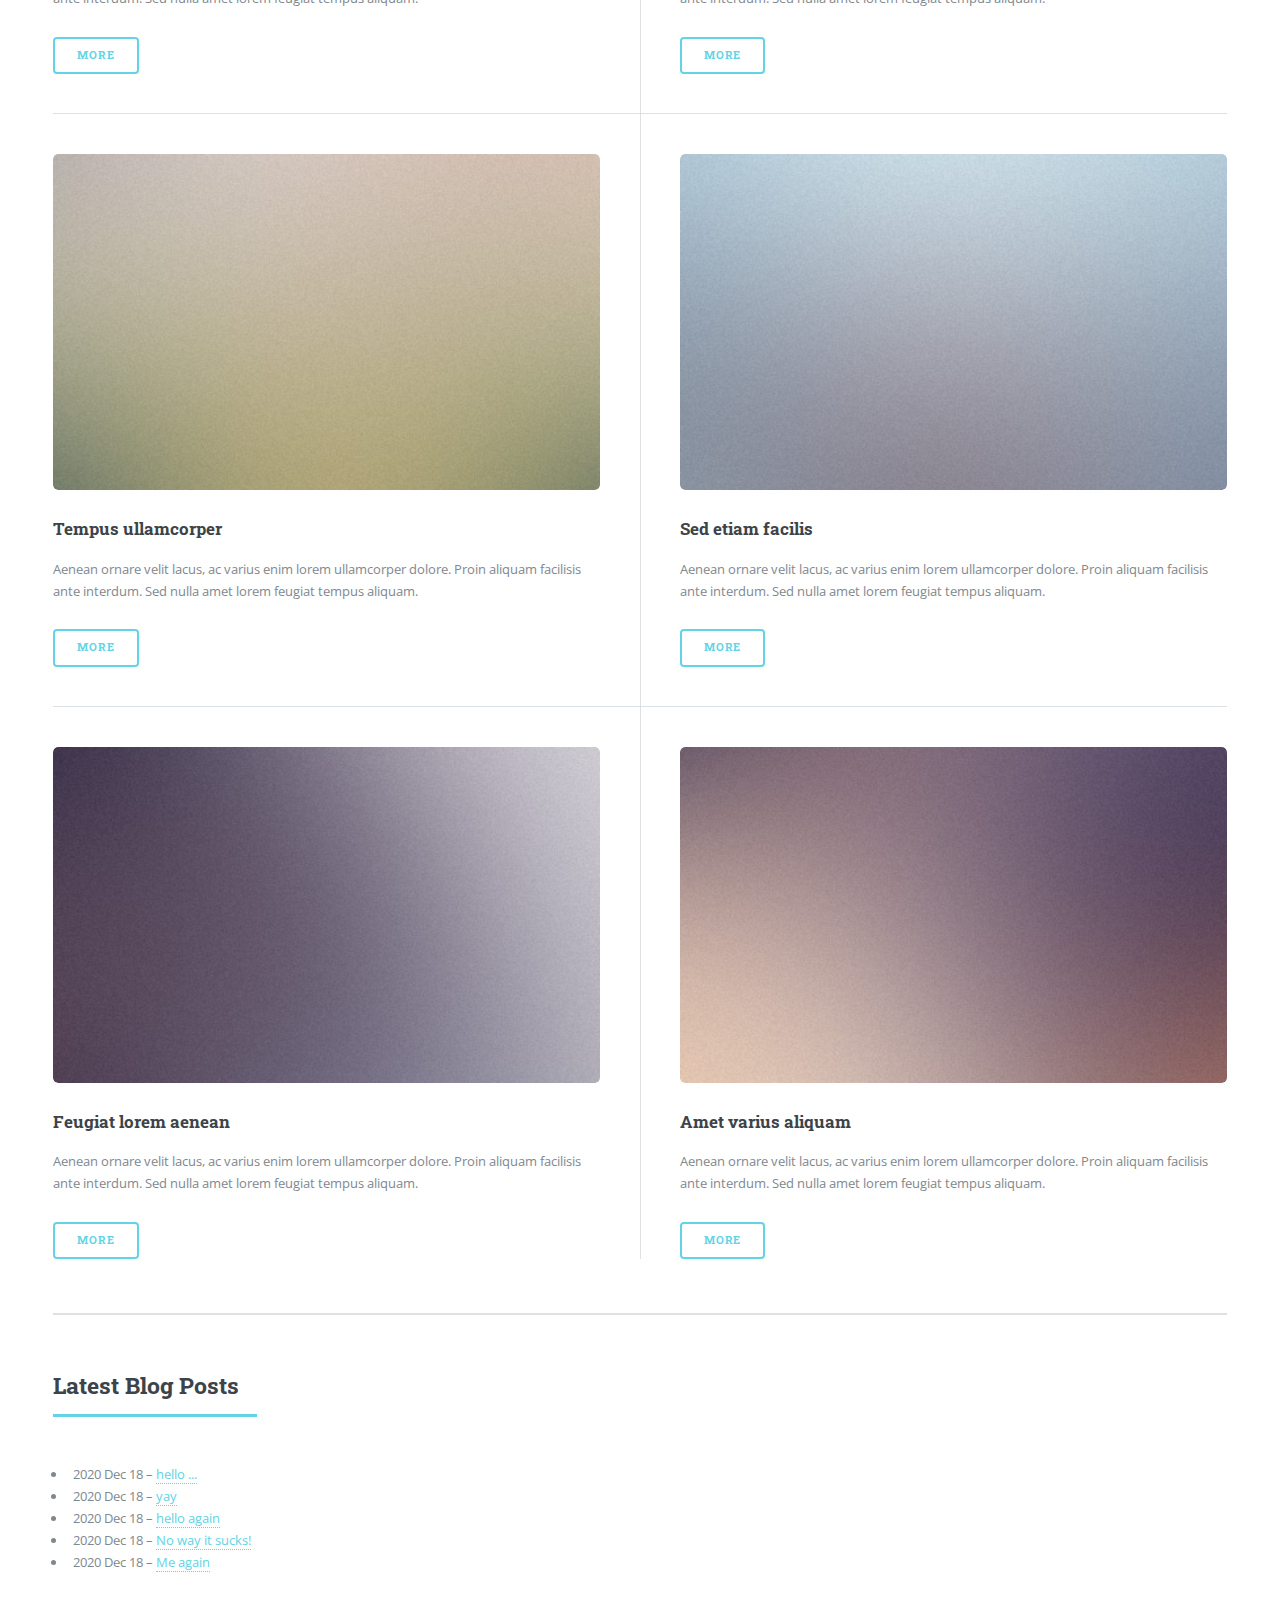
==== commit 8e5c6dc7: "feat: more blog features" ====
--- a/index.html
+++ b/index.html
@@ -24,10 +24,12 @@
 								<header id="header">
 									<a href="index.html" class="logo">Changing the World <strong>1 line of Code</strong> at a time</a>
 									<ul class="icons">
+										<li><a onclick="change()" class="icon fa-moon"><span class="label">Night-Mode</span></a></li>
 										<li><a href="mailto:simonwoodtlidev@protonmail.com" class="icon fa-envelope"><span class="label">Email</span></a></li>
 										<li><a href="https://twitter.com/simonwoodtlidev" class="icon brands fa-twitter"><span class="label">Twitter</span></a></li>
 										<li><a href="https://linkedin.com/in/simonwoodtli" class="icon brands fa-linkedin"><span class="label">Linked-In</span></a></li>
 										<li><a href="https://github.com/simonwoodtlidev" class="icon brands fa-github"><span class="label">Github</span></a></li>
+										<li><a href="https://simonwoodtli.com/rss.xml" class="fas fa-rss"><span class="label"></span></a></li>
 									</ul>
 								</header>
 
@@ -165,8 +167,10 @@
 								<section>
 									<header class="major">
                     <h2>Latest Blog Posts</h2>
-								<!-- blog -->
                   </header>
+									<ul>
+										<!-- blog --><li>2020 Dec 18 &ndash; <a href="blog/hello.html">hello ...</a></li><li>2020 Dec 18 &ndash; <a href="blog/yay.html">yay</a></li><li>2020 Dec 18 &ndash; <a href="blog/hello-again.html">hello again</a></li><li>2020 Dec 18 &ndash; <a href="blog/no-way-it-sucks.html">No way it sucks!</a></li><li>2020 Dec 18 &ndash; <a href="blog/me-again.html">Me again</a></li>
+									</ul>
 								</section>
 
 
--- a/assets/css/main.css
+++ b/assets/css/main.css
@@ -1,10 +1,12 @@
 @import url(fontawesome-all.min.css);
 @import url("https://fonts.googleapis.com/css?family=Open+Sans:400,600,400italic,600italic|Roboto+Slab:400,700");
-/*
-	Editorial by HTML5 UP
-	html5up.net | @ajlkn
-	Free for personal and commercial use under the CCA 3.0 license (html5up.net/license)
+/*
+  Editorial by Pixelarity
+  pixelarity.com | hello@pixelarity.com
+  License: pixelarity.com/license
 */
+
+
 html, body, div, span, applet, object,
 iframe, h1, h2, h3, h4, h5, h6, p, blockquote,
 pre, a, abbr, acronym, address, big, cite,
@@ -16,2263 +18,3594 @@
 canvas, details, embed, figure, figcaption,
 footer, header, hgroup, menu, nav, output, ruby,
 section, summary, time, mark, audio, video {
-  margin: 0;
-  padding: 0;
-  border: 0;
-  font-size: 100%;
-  font: inherit;
-  vertical-align: baseline; }
+	margin: 0;
+	padding: 0;
+	border: 0;
+	font-size: 100%;
+	font: inherit;
+	vertical-align: baseline;}
 
 article, aside, details, figcaption, figure,
 footer, header, hgroup, menu, nav, section {
-  display: block; }
+	display: block;}
 
 body {
-  line-height: 1; }
+	line-height: 1;
+}
 
 ol, ul {
-  list-style: none; }
+	list-style: none;
+}
 
 blockquote, q {
-  quotes: none; }
-  blockquote:before, blockquote:after, q:before, q:after {
-    content: '';
-    content: none; }
+	quotes: none;
+}
+
+	blockquote:before, blockquote:after, q:before, q:after {
+		content: '';
+		content: none;
+	}
 
 table {
-  border-collapse: collapse;
-  border-spacing: 0; }
+	border-collapse: collapse;
+	border-spacing: 0;
+}
 
 body {
-  -webkit-text-size-adjust: none; }
+	-webkit-text-size-adjust: none;
+}
 
 mark {
-  background-color: transparent;
-  color: inherit; }
+	background-color: transparent;
+	color: inherit;
+}
 
 input::-moz-focus-inner {
-  border: 0;
-  padding: 0; }
+	border: 0;
+	padding: 0;
+}
 
 input, select, textarea {
-  -moz-appearance: none;
-  -webkit-appearance: none;
-  -ms-appearance: none;
-  appearance: none; }
+	-moz-appearance: none;
+	-webkit-appearance: none;
+	-ms-appearance: none;
+	appearance: none;
+}
 
 /* Basic */
-@-ms-viewport {
-  width: device-width; }
-
-body {
-  -ms-overflow-style: scrollbar; }
-
-@media screen and (max-width: 480px) {
-  html, body {
-    min-width: 320px; } }
-
-html {
-  box-sizing: border-box; }
-
-*, *:before, *:after {
-  box-sizing: inherit; }
-
-body {
-  background: #ffffff; }
-  body.is-preload *, body.is-preload *:before, body.is-preload *:after, body.is-resizing *, body.is-resizing *:before, body.is-resizing *:after {
-    -moz-animation: none !important;
-    -webkit-animation: none !important;
-    -ms-animation: none !important;
-    animation: none !important;
-    -moz-transition: none !important;
-    -webkit-transition: none !important;
-    -ms-transition: none !important;
-    transition: none !important; }
+
+	@-ms-viewport {
+		width: device-width;
+	}
+
+	body {
+		-ms-overflow-style: scrollbar;
+	}
+
+	@media screen and (max-width: 480px) {
+
+		html, body {
+			min-width: 320px;
+		}
+
+	}
+
+	html {
+		box-sizing: border-box;
+	}
+
+	*, *:before, *:after {
+		box-sizing: inherit;
+	}
+
+	body {
+		background: #ffffff;
+	}
+
+		body.is-preload *, body.is-preload *:before, body.is-preload *:after, body.is-resizing *, body.is-resizing *:before, body.is-resizing *:after {
+			-moz-animation: none !important;
+			-webkit-animation: none !important;
+			-ms-animation: none !important;
+			animation: none !important;
+			-moz-transition: none !important;
+			-webkit-transition: none !important;
+			-ms-transition: none !important;
+			transition: none !important;
+		}
+
+.hidden {
+	display: none;
+}
 
 /* Type */
-body, input, select, textarea {
-  color: #7f888f;
-  font-family: "Open Sans", sans-serif;
-  font-size: 13pt;
-  font-weight: 400;
-  line-height: 1.65; }
-  @media screen and (max-width: 1680px) {
-    body, input, select, textarea {
-      font-size: 11pt; } }
-  @media screen and (max-width: 1280px) {
-    body, input, select, textarea {
-      font-size: 10pt; } }
-  @media screen and (max-width: 360px) {
-    body, input, select, textarea {
-      font-size: 9pt; } }
-
-a {
-  -moz-transition: color 0.2s ease-in-out, border-bottom-color 0.2s ease-in-out;
-  -webkit-transition: color 0.2s ease-in-out, border-bottom-color 0.2s ease-in-out;
-  -ms-transition: color 0.2s ease-in-out, border-bottom-color 0.2s ease-in-out;
-  transition: color 0.2s ease-in-out, border-bottom-color 0.2s ease-in-out;
-  border-bottom: dotted 1px;
-  color: #f56a6a;
-  text-decoration: none; }
-  a:hover {
-    border-bottom-color: #f56a6a;
-    color: #f56a6a !important; }
-    a:hover strong {
-      color: inherit; }
-
-strong, b {
-  color: #3d4449;
-  font-weight: 600; }
-
-em, i {
-  font-style: italic; }
-
-p {
-  margin: 0 0 2em 0; }
-
-h1, h2, h3, h4, h5, h6 {
-  color: #3d4449;
-  font-family: "Roboto Slab", serif;
-  font-weight: 700;
-  line-height: 1.5;
-  margin: 0 0 1em 0; }
-  h1 a, h2 a, h3 a, h4 a, h5 a, h6 a {
-    color: inherit;
-    text-decoration: none;
-    border-bottom: 0; }
-
-h1 {
-  font-size: 4em;
-  margin: 0 0 0.5em 0;
-  line-height: 1.3; }
-
-h2 {
-  font-size: 1.75em; }
-
-h3 {
-  font-size: 1.25em; }
-
-h4 {
-  font-size: 1.1em; }
-
-h5 {
-  font-size: 0.9em; }
-
-h6 {
-  font-size: 0.7em; }
-
-@media screen and (max-width: 1680px) {
-  h1 {
-    font-size: 3.5em; } }
-
-@media screen and (max-width: 980px) {
-  h1 {
-    font-size: 3.25em; } }
-
-@media screen and (max-width: 736px) {
-  h1 {
-    font-size: 2em;
-    line-height: 1.4; }
-  h2 {
-    font-size: 1.5em; } }
-
-sub {
-  font-size: 0.8em;
-  position: relative;
-  top: 0.5em; }
-
-sup {
-  font-size: 0.8em;
-  position: relative;
-  top: -0.5em; }
-
-blockquote {
-  border-left: solid 3px rgba(210, 215, 217, 0.75);
-  font-style: italic;
-  margin: 0 0 2em 0;
-  padding: 0.5em 0 0.5em 2em; }
-
-code {
-  background: rgba(230, 235, 237, 0.25);
-  border-radius: 0.375em;
-  border: solid 1px rgba(210, 215, 217, 0.75);
-  font-family: "Courier New", monospace;
-  font-size: 0.9em;
-  margin: 0 0.25em;
-  padding: 0.25em 0.65em; }
-
-pre {
-  -webkit-overflow-scrolling: touch;
-  font-family: "Courier New", monospace;
-  font-size: 0.9em;
-  margin: 0 0 2em 0; }
-  pre code {
-    display: block;
-    line-height: 1.75;
-    padding: 1em 1.5em;
-    overflow-x: auto; }
-
-hr {
-  border: 0;
-  border-bottom: solid 1px rgba(210, 215, 217, 0.75);
-  margin: 2em 0; }
-  hr.major {
-    margin: 3em 0; }
-
-.align-left {
-  text-align: left; }
-
-.align-center {
-  text-align: center; }
-
-.align-right {
-  text-align: right; }
+
+	body, input, select, textarea {
+		color: #7f888f;
+		font-family: "Open Sans", sans-serif;
+		font-size: 13pt;
+		font-weight: 400;
+		line-height: 1.65;
+	}
+
+		@media screen and (max-width: 1680px) {
+
+			body, input, select, textarea {
+				font-size: 11pt;
+			}
+
+		}
+
+		@media screen and (max-width: 1280px) {
+
+			body, input, select, textarea {
+				font-size: 10pt;
+			}
+
+		}
+
+		@media screen and (max-width: 360px) {
+
+			body, input, select, textarea {
+				font-size: 9pt;
+			}
+
+		}
+
+	a {
+		-moz-transition: color 0.2s ease-in-out, border-bottom-color 0.2s ease-in-out;
+		-webkit-transition: color 0.2s ease-in-out, border-bottom-color 0.2s ease-in-out;
+		-ms-transition: color 0.2s ease-in-out, border-bottom-color 0.2s ease-in-out;
+		transition: color 0.2s ease-in-out, border-bottom-color 0.2s ease-in-out;
+		border-bottom: dotted 1px;
+		color: #62d4e5;
+		text-decoration: none;
+	}
+
+		a:hover {
+			border-bottom-color: #62d4e5;
+			color: #62d4e5 !important;
+		}
+
+			a:hover strong {
+				color: inherit;
+			}
+
+	strong, b {
+		color: #3d4449;
+		font-weight: 600;
+	}
+
+	em, i {
+		font-style: italic;
+	}
+
+	p {
+		margin: 0 0 2em 0;
+	}
+
+	h1, h2, h3, h4, h5, h6 {
+		color: #3d4449;
+		font-family: "Roboto Slab", serif;
+		font-weight: 700;
+		line-height: 1.5;
+		margin: 0 0 1em 0;
+	}
+
+		h1 a, h2 a, h3 a, h4 a, h5 a, h6 a {
+			color: inherit;
+			text-decoration: none;
+			border-bottom: 0;
+		}
+
+	h1 {
+		font-size: 4em;
+		margin: 0 0 0.5em 0;
+		line-height: 1.3;
+	}
+
+	h2 {
+		font-size: 1.75em;
+	}
+
+	h3 {
+		font-size: 1.25em;
+	}
+
+	h4 {
+		font-size: 1.1em;
+	}
+
+	h5 {
+		font-size: 0.9em;
+	}
+
+	h6 {
+		font-size: 0.7em;
+	}
+
+	@media screen and (max-width: 1680px) {
+
+		h1 {
+			font-size: 3.5em;
+		}
+
+	}
+
+	@media screen and (max-width: 980px) {
+
+		h1 {
+			font-size: 3.25em;
+		}
+
+	}
+
+	@media screen and (max-width: 736px) {
+
+		h1 {
+			font-size: 2em;
+			line-height: 1.4;
+		}
+
+		h2 {
+			font-size: 1.5em;
+		}
+
+	}
+
+	sub {
+		font-size: 0.8em;
+		position: relative;
+		top: 0.5em;
+	}
+
+	sup {
+		font-size: 0.8em;
+		position: relative;
+		top: -0.5em;
+	}
+
+	blockquote {
+		border-left: solid 3px rgba(210, 215, 217, 0.75);
+		font-style: italic;
+		margin: 0 0 2em 0;
+		padding: 0.5em 0 0.5em 2em;
+	}
+
+	code {
+		background: rgba(230, 235, 237, 0.25);
+		border-radius: 0.375em;
+		border: solid 1px rgba(210, 215, 217, 0.75);
+		font-family: "Courier New", monospace;
+		font-size: 0.9em;
+		margin: 0 0.25em;
+		padding: 0.25em 0.65em;
+	}
+
+	pre {
+		-webkit-overflow-scrolling: touch;
+		font-family: "Courier New", monospace;
+		font-size: 0.9em;
+		margin: 0 0 2em 0;
+	}
+
+		pre code {
+			display: block;
+			line-height: 1.75;
+			padding: 1em 1.5em;
+			overflow-x: auto;
+		}
+
+	hr {
+		border: 0;
+		border-bottom: solid 1px rgba(210, 215, 217, 0.75);
+		margin: 2em 0;
+	}
+
+		hr.major {
+			margin: 3em 0;
+		}
+
+	.align-left {
+		text-align: left;
+	}
+
+	.align-center {
+		text-align: center;
+	}
+
+	.align-right {
+		text-align: right;
+	}
 
 /* Row */
-.row {
-  display: flex;
-  flex-wrap: wrap;
-  box-sizing: border-box;
-  align-items: stretch; }
-  .row > * {
-    box-sizing: border-box; }
-  .row.gtr-uniform > * > :last-child {
-    margin-bottom: 0; }
-  .row.aln-left {
-    justify-content: flex-start; }
-  .row.aln-center {
-    justify-content: center; }
-  .row.aln-right {
-    justify-content: flex-end; }
-  .row.aln-top {
-    align-items: flex-start; }
-  .row.aln-middle {
-    align-items: center; }
-  .row.aln-bottom {
-    align-items: flex-end; }
-  .row > .imp {
-    order: -1; }
-  .row > .col-1 {
-    width: 8.33333%; }
-  .row > .off-1 {
-    margin-left: 8.33333%; }
-  .row > .col-2 {
-    width: 16.66667%; }
-  .row > .off-2 {
-    margin-left: 16.66667%; }
-  .row > .col-3 {
-    width: 25%; }
-  .row > .off-3 {
-    margin-left: 25%; }
-  .row > .col-4 {
-    width: 33.33333%; }
-  .row > .off-4 {
-    margin-left: 33.33333%; }
-  .row > .col-5 {
-    width: 41.66667%; }
-  .row > .off-5 {
-    margin-left: 41.66667%; }
-  .row > .col-6 {
-    width: 50%; }
-  .row > .off-6 {
-    margin-left: 50%; }
-  .row > .col-7 {
-    width: 58.33333%; }
-  .row > .off-7 {
-    margin-left: 58.33333%; }
-  .row > .col-8 {
-    width: 66.66667%; }
-  .row > .off-8 {
-    margin-left: 66.66667%; }
-  .row > .col-9 {
-    width: 75%; }
-  .row > .off-9 {
-    margin-left: 75%; }
-  .row > .col-10 {
-    width: 83.33333%; }
-  .row > .off-10 {
-    margin-left: 83.33333%; }
-  .row > .col-11 {
-    width: 91.66667%; }
-  .row > .off-11 {
-    margin-left: 91.66667%; }
-  .row > .col-12 {
-    width: 100%; }
-  .row > .off-12 {
-    margin-left: 100%; }
-  .row.gtr-0 {
-    margin-top: 0;
-    margin-left: 0em; }
-    .row.gtr-0 > * {
-      padding: 0 0 0 0em; }
-    .row.gtr-0.gtr-uniform {
-      margin-top: 0em; }
-      .row.gtr-0.gtr-uniform > * {
-        padding-top: 0em; }
-  .row.gtr-25 {
-    margin-top: 0;
-    margin-left: -0.375em; }
-    .row.gtr-25 > * {
-      padding: 0 0 0 0.375em; }
-    .row.gtr-25.gtr-uniform {
-      margin-top: -0.375em; }
-      .row.gtr-25.gtr-uniform > * {
-        padding-top: 0.375em; }
-  .row.gtr-50 {
-    margin-top: 0;
-    margin-left: -0.75em; }
-    .row.gtr-50 > * {
-      padding: 0 0 0 0.75em; }
-    .row.gtr-50.gtr-uniform {
-      margin-top: -0.75em; }
-      .row.gtr-50.gtr-uniform > * {
-        padding-top: 0.75em; }
-  .row {
-    margin-top: 0;
-    margin-left: -1.5em; }
-    .row > * {
-      padding: 0 0 0 1.5em; }
-    .row.gtr-uniform {
-      margin-top: -1.5em; }
-      .row.gtr-uniform > * {
-        padding-top: 1.5em; }
-  .row.gtr-150 {
-    margin-top: 0;
-    margin-left: -2.25em; }
-    .row.gtr-150 > * {
-      padding: 0 0 0 2.25em; }
-    .row.gtr-150.gtr-uniform {
-      margin-top: -2.25em; }
-      .row.gtr-150.gtr-uniform > * {
-        padding-top: 2.25em; }
-  .row.gtr-200 {
-    margin-top: 0;
-    margin-left: -3em; }
-    .row.gtr-200 > * {
-      padding: 0 0 0 3em; }
-    .row.gtr-200.gtr-uniform {
-      margin-top: -3em; }
-      .row.gtr-200.gtr-uniform > * {
-        padding-top: 3em; }
-  @media screen and (max-width: 1680px) {
-    .row {
-      display: flex;
-      flex-wrap: wrap;
-      box-sizing: border-box;
-      align-items: stretch; }
-      .row > * {
-        box-sizing: border-box; }
-      .row.gtr-uniform > * > :last-child {
-        margin-bottom: 0; }
-      .row.aln-left {
-        justify-content: flex-start; }
-      .row.aln-center {
-        justify-content: center; }
-      .row.aln-right {
-        justify-content: flex-end; }
-      .row.aln-top {
-        align-items: flex-start; }
-      .row.aln-middle {
-        align-items: center; }
-      .row.aln-bottom {
-        align-items: flex-end; }
-      .row > .imp-xlarge {
-        order: -1; }
-      .row > .col-1-xlarge {
-        width: 8.33333%; }
-      .row > .off-1-xlarge {
-        margin-left: 8.33333%; }
-      .row > .col-2-xlarge {
-        width: 16.66667%; }
-      .row > .off-2-xlarge {
-        margin-left: 16.66667%; }
-      .row > .col-3-xlarge {
-        width: 25%; }
-      .row > .off-3-xlarge {
-        margin-left: 25%; }
-      .row > .col-4-xlarge {
-        width: 33.33333%; }
-      .row > .off-4-xlarge {
-        margin-left: 33.33333%; }
-      .row > .col-5-xlarge {
-        width: 41.66667%; }
-      .row > .off-5-xlarge {
-        margin-left: 41.66667%; }
-      .row > .col-6-xlarge {
-        width: 50%; }
-      .row > .off-6-xlarge {
-        margin-left: 50%; }
-      .row > .col-7-xlarge {
-        width: 58.33333%; }
-      .row > .off-7-xlarge {
-        margin-left: 58.33333%; }
-      .row > .col-8-xlarge {
-        width: 66.66667%; }
-      .row > .off-8-xlarge {
-        margin-left: 66.66667%; }
-      .row > .col-9-xlarge {
-        width: 75%; }
-      .row > .off-9-xlarge {
-        margin-left: 75%; }
-      .row > .col-10-xlarge {
-        width: 83.33333%; }
-      .row > .off-10-xlarge {
-        margin-left: 83.33333%; }
-      .row > .col-11-xlarge {
-        width: 91.66667%; }
-      .row > .off-11-xlarge {
-        margin-left: 91.66667%; }
-      .row > .col-12-xlarge {
-        width: 100%; }
-      .row > .off-12-xlarge {
-        margin-left: 100%; }
-      .row.gtr-0 {
-        margin-top: 0;
-        margin-left: 0em; }
-        .row.gtr-0 > * {
-          padding: 0 0 0 0em; }
-        .row.gtr-0.gtr-uniform {
-          margin-top: 0em; }
-          .row.gtr-0.gtr-uniform > * {
-            padding-top: 0em; }
-      .row.gtr-25 {
-        margin-top: 0;
-        margin-left: -0.375em; }
-        .row.gtr-25 > * {
-          padding: 0 0 0 0.375em; }
-        .row.gtr-25.gtr-uniform {
-          margin-top: -0.375em; }
-          .row.gtr-25.gtr-uniform > * {
-            padding-top: 0.375em; }
-      .row.gtr-50 {
-        margin-top: 0;
-        margin-left: -0.75em; }
-        .row.gtr-50 > * {
-          padding: 0 0 0 0.75em; }
-        .row.gtr-50.gtr-uniform {
-          margin-top: -0.75em; }
-          .row.gtr-50.gtr-uniform > * {
-            padding-top: 0.75em; }
-      .row {
-        margin-top: 0;
-        margin-left: -1.5em; }
-        .row > * {
-          padding: 0 0 0 1.5em; }
-        .row.gtr-uniform {
-          margin-top: -1.5em; }
-          .row.gtr-uniform > * {
-            padding-top: 1.5em; }
-      .row.gtr-150 {
-        margin-top: 0;
-        margin-left: -2.25em; }
-        .row.gtr-150 > * {
-          padding: 0 0 0 2.25em; }
-        .row.gtr-150.gtr-uniform {
-          margin-top: -2.25em; }
-          .row.gtr-150.gtr-uniform > * {
-            padding-top: 2.25em; }
-      .row.gtr-200 {
-        margin-top: 0;
-        margin-left: -3em; }
-        .row.gtr-200 > * {
-          padding: 0 0 0 3em; }
-        .row.gtr-200.gtr-uniform {
-          margin-top: -3em; }
-          .row.gtr-200.gtr-uniform > * {
-            padding-top: 3em; } }
-  @media screen and (max-width: 1280px) {
-    .row {
-      display: flex;
-      flex-wrap: wrap;
-      box-sizing: border-box;
-      align-items: stretch; }
-      .row > * {
-        box-sizing: border-box; }
-      .row.gtr-uniform > * > :last-child {
-        margin-bottom: 0; }
-      .row.aln-left {
-        justify-content: flex-start; }
-      .row.aln-center {
-        justify-content: center; }
-      .row.aln-right {
-        justify-content: flex-end; }
-      .row.aln-top {
-        align-items: flex-start; }
-      .row.aln-middle {
-        align-items: center; }
-      .row.aln-bottom {
-        align-items: flex-end; }
-      .row > .imp-large {
-        order: -1; }
-      .row > .col-1-large {
-        width: 8.33333%; }
-      .row > .off-1-large {
-        margin-left: 8.33333%; }
-      .row > .col-2-large {
-        width: 16.66667%; }
-      .row > .off-2-large {
-        margin-left: 16.66667%; }
-      .row > .col-3-large {
-        width: 25%; }
-      .row > .off-3-large {
-        margin-left: 25%; }
-      .row > .col-4-large {
-        width: 33.33333%; }
-      .row > .off-4-large {
-        margin-left: 33.33333%; }
-      .row > .col-5-large {
-        width: 41.66667%; }
-      .row > .off-5-large {
-        margin-left: 41.66667%; }
-      .row > .col-6-large {
-        width: 50%; }
-      .row > .off-6-large {
-        margin-left: 50%; }
-      .row > .col-7-large {
-        width: 58.33333%; }
-      .row > .off-7-large {
-        margin-left: 58.33333%; }
-      .row > .col-8-large {
-        width: 66.66667%; }
-      .row > .off-8-large {
-        margin-left: 66.66667%; }
-      .row > .col-9-large {
-        width: 75%; }
-      .row > .off-9-large {
-        margin-left: 75%; }
-      .row > .col-10-large {
-        width: 83.33333%; }
-      .row > .off-10-large {
-        margin-left: 83.33333%; }
-      .row > .col-11-large {
-        width: 91.66667%; }
-      .row > .off-11-large {
-        margin-left: 91.66667%; }
-      .row > .col-12-large {
-        width: 100%; }
-      .row > .off-12-large {
-        margin-left: 100%; }
-      .row.gtr-0 {
-        margin-top: 0;
-        margin-left: 0em; }
-        .row.gtr-0 > * {
-          padding: 0 0 0 0em; }
-        .row.gtr-0.gtr-uniform {
-          margin-top: 0em; }
-          .row.gtr-0.gtr-uniform > * {
-            padding-top: 0em; }
-      .row.gtr-25 {
-        margin-top: 0;
-        margin-left: -0.375em; }
-        .row.gtr-25 > * {
-          padding: 0 0 0 0.375em; }
-        .row.gtr-25.gtr-uniform {
-          margin-top: -0.375em; }
-          .row.gtr-25.gtr-uniform > * {
-            padding-top: 0.375em; }
-      .row.gtr-50 {
-        margin-top: 0;
-        margin-left: -0.75em; }
-        .row.gtr-50 > * {
-          padding: 0 0 0 0.75em; }
-        .row.gtr-50.gtr-uniform {
-          margin-top: -0.75em; }
-          .row.gtr-50.gtr-uniform > * {
-            padding-top: 0.75em; }
-      .row {
-        margin-top: 0;
-        margin-left: -1.5em; }
-        .row > * {
-          padding: 0 0 0 1.5em; }
-        .row.gtr-uniform {
-          margin-top: -1.5em; }
-          .row.gtr-uniform > * {
-            padding-top: 1.5em; }
-      .row.gtr-150 {
-        margin-top: 0;
-        margin-left: -2.25em; }
-        .row.gtr-150 > * {
-          padding: 0 0 0 2.25em; }
-        .row.gtr-150.gtr-uniform {
-          margin-top: -2.25em; }
-          .row.gtr-150.gtr-uniform > * {
-            padding-top: 2.25em; }
-      .row.gtr-200 {
-        margin-top: 0;
-        margin-left: -3em; }
-        .row.gtr-200 > * {
-          padding: 0 0 0 3em; }
-        .row.gtr-200.gtr-uniform {
-          margin-top: -3em; }
-          .row.gtr-200.gtr-uniform > * {
-            padding-top: 3em; } }
-  @media screen and (max-width: 980px) {
-    .row {
-      display: flex;
-      flex-wrap: wrap;
-      box-sizing: border-box;
-      align-items: stretch; }
-      .row > * {
-        box-sizing: border-box; }
-      .row.gtr-uniform > * > :last-child {
-        margin-bottom: 0; }
-      .row.aln-left {
-        justify-content: flex-start; }
-      .row.aln-center {
-        justify-content: center; }
-      .row.aln-right {
-        justify-content: flex-end; }
-      .row.aln-top {
-        align-items: flex-start; }
-      .row.aln-middle {
-        align-items: center; }
-      .row.aln-bottom {
-        align-items: flex-end; }
-      .row > .imp-medium {
-        order: -1; }
-      .row > .col-1-medium {
-        width: 8.33333%; }
-      .row > .off-1-medium {
-        margin-left: 8.33333%; }
-      .row > .col-2-medium {
-        width: 16.66667%; }
-      .row > .off-2-medium {
-        margin-left: 16.66667%; }
-      .row > .col-3-medium {
-        width: 25%; }
-      .row > .off-3-medium {
-        margin-left: 25%; }
-      .row > .col-4-medium {
-        width: 33.33333%; }
-      .row > .off-4-medium {
-        margin-left: 33.33333%; }
-      .row > .col-5-medium {
-        width: 41.66667%; }
-      .row > .off-5-medium {
-        margin-left: 41.66667%; }
-      .row > .col-6-medium {
-        width: 50%; }
-      .row > .off-6-medium {
-        margin-left: 50%; }
-      .row > .col-7-medium {
-        width: 58.33333%; }
-      .row > .off-7-medium {
-        margin-left: 58.33333%; }
-      .row > .col-8-medium {
-        width: 66.66667%; }
-      .row > .off-8-medium {
-        margin-left: 66.66667%; }
-      .row > .col-9-medium {
-        width: 75%; }
-      .row > .off-9-medium {
-        margin-left: 75%; }
-      .row > .col-10-medium {
-        width: 83.33333%; }
-      .row > .off-10-medium {
-        margin-left: 83.33333%; }
-      .row > .col-11-medium {
-        width: 91.66667%; }
-      .row > .off-11-medium {
-        margin-left: 91.66667%; }
-      .row > .col-12-medium {
-        width: 100%; }
-      .row > .off-12-medium {
-        margin-left: 100%; }
-      .row.gtr-0 {
-        margin-top: 0;
-        margin-left: 0em; }
-        .row.gtr-0 > * {
-          padding: 0 0 0 0em; }
-        .row.gtr-0.gtr-uniform {
-          margin-top: 0em; }
-          .row.gtr-0.gtr-uniform > * {
-            padding-top: 0em; }
-      .row.gtr-25 {
-        margin-top: 0;
-        margin-left: -0.375em; }
-        .row.gtr-25 > * {
-          padding: 0 0 0 0.375em; }
-        .row.gtr-25.gtr-uniform {
-          margin-top: -0.375em; }
-          .row.gtr-25.gtr-uniform > * {
-            padding-top: 0.375em; }
-      .row.gtr-50 {
-        margin-top: 0;
-        margin-left: -0.75em; }
-        .row.gtr-50 > * {
-          padding: 0 0 0 0.75em; }
-        .row.gtr-50.gtr-uniform {
-          margin-top: -0.75em; }
-          .row.gtr-50.gtr-uniform > * {
-            padding-top: 0.75em; }
-      .row {
-        margin-top: 0;
-        margin-left: -1.5em; }
-        .row > * {
-          padding: 0 0 0 1.5em; }
-        .row.gtr-uniform {
-          margin-top: -1.5em; }
-          .row.gtr-uniform > * {
-            padding-top: 1.5em; }
-      .row.gtr-150 {
-        margin-top: 0;
-        margin-left: -2.25em; }
-        .row.gtr-150 > * {
-          padding: 0 0 0 2.25em; }
-        .row.gtr-150.gtr-uniform {
-          margin-top: -2.25em; }
-          .row.gtr-150.gtr-uniform > * {
-            padding-top: 2.25em; }
-      .row.gtr-200 {
-        margin-top: 0;
-        margin-left: -3em; }
-        .row.gtr-200 > * {
-          padding: 0 0 0 3em; }
-        .row.gtr-200.gtr-uniform {
-          margin-top: -3em; }
-          .row.gtr-200.gtr-uniform > * {
-            padding-top: 3em; } }
-  @media screen and (max-width: 736px) {
-    .row {
-      display: flex;
-      flex-wrap: wrap;
-      box-sizing: border-box;
-      align-items: stretch; }
-      .row > * {
-        box-sizing: border-box; }
-      .row.gtr-uniform > * > :last-child {
-        margin-bottom: 0; }
-      .row.aln-left {
-        justify-content: flex-start; }
-      .row.aln-center {
-        justify-content: center; }
-      .row.aln-right {
-        justify-content: flex-end; }
-      .row.aln-top {
-        align-items: flex-start; }
-      .row.aln-middle {
-        align-items: center; }
-      .row.aln-bottom {
-        align-items: flex-end; }
-      .row > .imp-small {
-        order: -1; }
-      .row > .col-1-small {
-        width: 8.33333%; }
-      .row > .off-1-small {
-        margin-left: 8.33333%; }
-      .row > .col-2-small {
-        width: 16.66667%; }
-      .row > .off-2-small {
-        margin-left: 16.66667%; }
-      .row > .col-3-small {
-        width: 25%; }
-      .row > .off-3-small {
-        margin-left: 25%; }
-      .row > .col-4-small {
-        width: 33.33333%; }
-      .row > .off-4-small {
-        margin-left: 33.33333%; }
-      .row > .col-5-small {
-        width: 41.66667%; }
-      .row > .off-5-small {
-        margin-left: 41.66667%; }
-      .row > .col-6-small {
-        width: 50%; }
-      .row > .off-6-small {
-        margin-left: 50%; }
-      .row > .col-7-small {
-        width: 58.33333%; }
-      .row > .off-7-small {
-        margin-left: 58.33333%; }
-      .row > .col-8-small {
-        width: 66.66667%; }
-      .row > .off-8-small {
-        margin-left: 66.66667%; }
-      .row > .col-9-small {
-        width: 75%; }
-      .row > .off-9-small {
-        margin-left: 75%; }
-      .row > .col-10-small {
-        width: 83.33333%; }
-      .row > .off-10-small {
-        margin-left: 83.33333%; }
-      .row > .col-11-small {
-        width: 91.66667%; }
-      .row > .off-11-small {
-        margin-left: 91.66667%; }
-      .row > .col-12-small {
-        width: 100%; }
-      .row > .off-12-small {
-        margin-left: 100%; }
-      .row.gtr-0 {
-        margin-top: 0;
-        margin-left: 0em; }
-        .row.gtr-0 > * {
-          padding: 0 0 0 0em; }
-        .row.gtr-0.gtr-uniform {
-          margin-top: 0em; }
-          .row.gtr-0.gtr-uniform > * {
-            padding-top: 0em; }
-      .row.gtr-25 {
-        margin-top: 0;
-        margin-left: -0.375em; }
-        .row.gtr-25 > * {
-          padding: 0 0 0 0.375em; }
-        .row.gtr-25.gtr-uniform {
-          margin-top: -0.375em; }
-          .row.gtr-25.gtr-uniform > * {
-            padding-top: 0.375em; }
-      .row.gtr-50 {
-        margin-top: 0;
-        margin-left: -0.75em; }
-        .row.gtr-50 > * {
-          padding: 0 0 0 0.75em; }
-        .row.gtr-50.gtr-uniform {
-          margin-top: -0.75em; }
-          .row.gtr-50.gtr-uniform > * {
-            padding-top: 0.75em; }
-      .row {
-        margin-top: 0;
-        margin-left: -1.5em; }
-        .row > * {
-          padding: 0 0 0 1.5em; }
-        .row.gtr-uniform {
-          margin-top: -1.5em; }
-          .row.gtr-uniform > * {
-            padding-top: 1.5em; }
-      .row.gtr-150 {
-        margin-top: 0;
-        margin-left: -2.25em; }
-        .row.gtr-150 > * {
-          padding: 0 0 0 2.25em; }
-        .row.gtr-150.gtr-uniform {
-          margin-top: -2.25em; }
-          .row.gtr-150.gtr-uniform > * {
-            padding-top: 2.25em; }
-      .row.gtr-200 {
-        margin-top: 0;
-        margin-left: -3em; }
-        .row.gtr-200 > * {
-          padding: 0 0 0 3em; }
-        .row.gtr-200.gtr-uniform {
-          margin-top: -3em; }
-          .row.gtr-200.gtr-uniform > * {
-            padding-top: 3em; } }
-  @media screen and (max-width: 480px) {
-    .row {
-      display: flex;
-      flex-wrap: wrap;
-      box-sizing: border-box;
-      align-items: stretch; }
-      .row > * {
-        box-sizing: border-box; }
-      .row.gtr-uniform > * > :last-child {
-        margin-bottom: 0; }
-      .row.aln-left {
-        justify-content: flex-start; }
-      .row.aln-center {
-        justify-content: center; }
-      .row.aln-right {
-        justify-content: flex-end; }
-      .row.aln-top {
-        align-items: flex-start; }
-      .row.aln-middle {
-        align-items: center; }
-      .row.aln-bottom {
-        align-items: flex-end; }
-      .row > .imp-xsmall {
-        order: -1; }
-      .row > .col-1-xsmall {
-        width: 8.33333%; }
-      .row > .off-1-xsmall {
-        margin-left: 8.33333%; }
-      .row > .col-2-xsmall {
-        width: 16.66667%; }
-      .row > .off-2-xsmall {
-        margin-left: 16.66667%; }
-      .row > .col-3-xsmall {
-        width: 25%; }
-      .row > .off-3-xsmall {
-        margin-left: 25%; }
-      .row > .col-4-xsmall {
-        width: 33.33333%; }
-      .row > .off-4-xsmall {
-        margin-left: 33.33333%; }
-      .row > .col-5-xsmall {
-        width: 41.66667%; }
-      .row > .off-5-xsmall {
-        margin-left: 41.66667%; }
-      .row > .col-6-xsmall {
-        width: 50%; }
-      .row > .off-6-xsmall {
-        margin-left: 50%; }
-      .row > .col-7-xsmall {
-        width: 58.33333%; }
-      .row > .off-7-xsmall {
-        margin-left: 58.33333%; }
-      .row > .col-8-xsmall {
-        width: 66.66667%; }
-      .row > .off-8-xsmall {
-        margin-left: 66.66667%; }
-      .row > .col-9-xsmall {
-        width: 75%; }
-      .row > .off-9-xsmall {
-        margin-left: 75%; }
-      .row > .col-10-xsmall {
-        width: 83.33333%; }
-      .row > .off-10-xsmall {
-        margin-left: 83.33333%; }
-      .row > .col-11-xsmall {
-        width: 91.66667%; }
-      .row > .off-11-xsmall {
-        margin-left: 91.66667%; }
-      .row > .col-12-xsmall {
-        width: 100%; }
-      .row > .off-12-xsmall {
-        margin-left: 100%; }
-      .row.gtr-0 {
-        margin-top: 0;
-        margin-left: 0em; }
-        .row.gtr-0 > * {
-          padding: 0 0 0 0em; }
-        .row.gtr-0.gtr-uniform {
-          margin-top: 0em; }
-          .row.gtr-0.gtr-uniform > * {
-            padding-top: 0em; }
-      .row.gtr-25 {
-        margin-top: 0;
-        margin-left: -0.375em; }
-        .row.gtr-25 > * {
-          padding: 0 0 0 0.375em; }
-        .row.gtr-25.gtr-uniform {
-          margin-top: -0.375em; }
-          .row.gtr-25.gtr-uniform > * {
-            padding-top: 0.375em; }
-      .row.gtr-50 {
-        margin-top: 0;
-        margin-left: -0.75em; }
-        .row.gtr-50 > * {
-          padding: 0 0 0 0.75em; }
-        .row.gtr-50.gtr-uniform {
-          margin-top: -0.75em; }
-          .row.gtr-50.gtr-uniform > * {
-            padding-top: 0.75em; }
-      .row {
-        margin-top: 0;
-        margin-left: -1.5em; }
-        .row > * {
-          padding: 0 0 0 1.5em; }
-        .row.gtr-uniform {
-          margin-top: -1.5em; }
-          .row.gtr-uniform > * {
-            padding-top: 1.5em; }
-      .row.gtr-150 {
-        margin-top: 0;
-        margin-left: -2.25em; }
-        .row.gtr-150 > * {
-          padding: 0 0 0 2.25em; }
-        .row.gtr-150.gtr-uniform {
-          margin-top: -2.25em; }
-          .row.gtr-150.gtr-uniform > * {
-            padding-top: 2.25em; }
-      .row.gtr-200 {
-        margin-top: 0;
-        margin-left: -3em; }
-        .row.gtr-200 > * {
-          padding: 0 0 0 3em; }
-        .row.gtr-200.gtr-uniform {
-          margin-top: -3em; }
-          .row.gtr-200.gtr-uniform > * {
-            padding-top: 3em; } }
+
+	.row {
+		display: flex;
+		flex-wrap: wrap;
+		box-sizing: border-box;
+		align-items: stretch;
+	}
+
+		.row > * {
+			box-sizing: border-box;
+		}
+
+		.row.gtr-uniform > * > :last-child {
+			margin-bottom: 0;
+		}
+
+		.row.aln-left {
+			justify-content: flex-start;
+		}
+
+		.row.aln-center {
+			justify-content: center;
+		}
+
+		.row.aln-right {
+			justify-content: flex-end;
+		}
+
+		.row.aln-top {
+			align-items: flex-start;
+		}
+
+		.row.aln-middle {
+			align-items: center;
+		}
+
+		.row.aln-bottom {
+			align-items: flex-end;
+		}
+
+		.row > .imp {
+			order: -1;
+		}
+
+		.row > .col-1 {
+			width: 8.33333%;
+		}
+
+		.row > .off-1 {
+			margin-left: 8.33333%;
+		}
+
+		.row > .col-2 {
+			width: 16.66667%;
+		}
+
+		.row > .off-2 {
+			margin-left: 16.66667%;
+		}
+
+		.row > .col-3 {
+			width: 25%;
+		}
+
+		.row > .off-3 {
+			margin-left: 25%;
+		}
+
+		.row > .col-4 {
+			width: 33.33333%;
+		}
+
+		.row > .off-4 {
+			margin-left: 33.33333%;
+		}
+
+		.row > .col-5 {
+			width: 41.66667%;
+		}
+
+		.row > .off-5 {
+			margin-left: 41.66667%;
+		}
+
+		.row > .col-6 {
+			width: 50%;
+		}
+
+		.row > .off-6 {
+			margin-left: 50%;
+		}
+
+		.row > .col-7 {
+			width: 58.33333%;
+		}
+
+		.row > .off-7 {
+			margin-left: 58.33333%;
+		}
+
+		.row > .col-8 {
+			width: 66.66667%;
+		}
+
+		.row > .off-8 {
+			margin-left: 66.66667%;
+		}
+
+		.row > .col-9 {
+			width: 75%;
+		}
+
+		.row > .off-9 {
+			margin-left: 75%;
+		}
+
+		.row > .col-10 {
+			width: 83.33333%;
+		}
+
+		.row > .off-10 {
+			margin-left: 83.33333%;
+		}
+
+		.row > .col-11 {
+			width: 91.66667%;
+		}
+
+		.row > .off-11 {
+			margin-left: 91.66667%;
+		}
+
+		.row > .col-12 {
+			width: 100%;
+		}
+
+		.row > .off-12 {
+			margin-left: 100%;
+		}
+
+		.row.gtr-0 {
+			margin-top: 0;
+			margin-left: 0em;
+		}
+
+			.row.gtr-0 > * {
+				padding: 0 0 0 0em;
+			}
+
+			.row.gtr-0.gtr-uniform {
+				margin-top: 0em;
+			}
+
+				.row.gtr-0.gtr-uniform > * {
+					padding-top: 0em;
+				}
+
+		.row.gtr-25 {
+			margin-top: 0;
+			margin-left: -0.375em;
+		}
+
+			.row.gtr-25 > * {
+				padding: 0 0 0 0.375em;
+			}
+
+			.row.gtr-25.gtr-uniform {
+				margin-top: -0.375em;
+			}
+
+				.row.gtr-25.gtr-uniform > * {
+					padding-top: 0.375em;
+				}
+
+		.row.gtr-50 {
+			margin-top: 0;
+			margin-left: -0.75em;
+		}
+
+			.row.gtr-50 > * {
+				padding: 0 0 0 0.75em;
+			}
+
+			.row.gtr-50.gtr-uniform {
+				margin-top: -0.75em;
+			}
+
+				.row.gtr-50.gtr-uniform > * {
+					padding-top: 0.75em;
+				}
+
+		.row {
+			margin-top: 0;
+			margin-left: -1.5em;
+		}
+
+			.row > * {
+				padding: 0 0 0 1.5em;
+			}
+
+			.row.gtr-uniform {
+				margin-top: -1.5em;
+			}
+
+				.row.gtr-uniform > * {
+					padding-top: 1.5em;
+				}
+
+		.row.gtr-150 {
+			margin-top: 0;
+			margin-left: -2.25em;
+		}
+
+			.row.gtr-150 > * {
+				padding: 0 0 0 2.25em;
+			}
+
+			.row.gtr-150.gtr-uniform {
+				margin-top: -2.25em;
+			}
+
+				.row.gtr-150.gtr-uniform > * {
+					padding-top: 2.25em;
+				}
+
+		.row.gtr-200 {
+			margin-top: 0;
+			margin-left: -3em;
+		}
+
+			.row.gtr-200 > * {
+				padding: 0 0 0 3em;
+			}
+
+			.row.gtr-200.gtr-uniform {
+				margin-top: -3em;
+			}
+
+				.row.gtr-200.gtr-uniform > * {
+					padding-top: 3em;
+				}
+
+		@media screen and (max-width: 1680px) {
+
+			.row {
+				display: flex;
+				flex-wrap: wrap;
+				box-sizing: border-box;
+				align-items: stretch;
+			}
+
+				.row > * {
+					box-sizing: border-box;
+				}
+
+				.row.gtr-uniform > * > :last-child {
+					margin-bottom: 0;
+				}
+
+				.row.aln-left {
+					justify-content: flex-start;
+				}
+
+				.row.aln-center {
+					justify-content: center;
+				}
+
+				.row.aln-right {
+					justify-content: flex-end;
+				}
+
+				.row.aln-top {
+					align-items: flex-start;
+				}
+
+				.row.aln-middle {
+					align-items: center;
+				}
+
+				.row.aln-bottom {
+					align-items: flex-end;
+				}
+
+				.row > .imp-xlarge {
+					order: -1;
+				}
+
+				.row > .col-1-xlarge {
+					width: 8.33333%;
+				}
+
+				.row > .off-1-xlarge {
+					margin-left: 8.33333%;
+				}
+
+				.row > .col-2-xlarge {
+					width: 16.66667%;
+				}
+
+				.row > .off-2-xlarge {
+					margin-left: 16.66667%;
+				}
+
+				.row > .col-3-xlarge {
+					width: 25%;
+				}
+
+				.row > .off-3-xlarge {
+					margin-left: 25%;
+				}
+
+				.row > .col-4-xlarge {
+					width: 33.33333%;
+				}
+
+				.row > .off-4-xlarge {
+					margin-left: 33.33333%;
+				}
+
+				.row > .col-5-xlarge {
+					width: 41.66667%;
+				}
+
+				.row > .off-5-xlarge {
+					margin-left: 41.66667%;
+				}
+
+				.row > .col-6-xlarge {
+					width: 50%;
+				}
+
+				.row > .off-6-xlarge {
+					margin-left: 50%;
+				}
+
+				.row > .col-7-xlarge {
+					width: 58.33333%;
+				}
+
+				.row > .off-7-xlarge {
+					margin-left: 58.33333%;
+				}
+
+				.row > .col-8-xlarge {
+					width: 66.66667%;
+				}
+
+				.row > .off-8-xlarge {
+					margin-left: 66.66667%;
+				}
+
+				.row > .col-9-xlarge {
+					width: 75%;
+				}
+
+				.row > .off-9-xlarge {
+					margin-left: 75%;
+				}
+
+				.row > .col-10-xlarge {
+					width: 83.33333%;
+				}
+
+				.row > .off-10-xlarge {
+					margin-left: 83.33333%;
+				}
+
+				.row > .col-11-xlarge {
+					width: 91.66667%;
+				}
+
+				.row > .off-11-xlarge {
+					margin-left: 91.66667%;
+				}
+
+				.row > .col-12-xlarge {
+					width: 100%;
+				}
+
+				.row > .off-12-xlarge {
+					margin-left: 100%;
+				}
+
+				.row.gtr-0 {
+					margin-top: 0;
+					margin-left: 0em;
+				}
+
+					.row.gtr-0 > * {
+						padding: 0 0 0 0em;
+					}
+
+					.row.gtr-0.gtr-uniform {
+						margin-top: 0em;
+					}
+
+						.row.gtr-0.gtr-uniform > * {
+							padding-top: 0em;
+						}
+
+				.row.gtr-25 {
+					margin-top: 0;
+					margin-left: -0.375em;
+				}
+
+					.row.gtr-25 > * {
+						padding: 0 0 0 0.375em;
+					}
+
+					.row.gtr-25.gtr-uniform {
+						margin-top: -0.375em;
+					}
+
+						.row.gtr-25.gtr-uniform > * {
+							padding-top: 0.375em;
+						}
+
+				.row.gtr-50 {
+					margin-top: 0;
+					margin-left: -0.75em;
+				}
+
+					.row.gtr-50 > * {
+						padding: 0 0 0 0.75em;
+					}
+
+					.row.gtr-50.gtr-uniform {
+						margin-top: -0.75em;
+					}
+
+						.row.gtr-50.gtr-uniform > * {
+							padding-top: 0.75em;
+						}
+
+				.row {
+					margin-top: 0;
+					margin-left: -1.5em;
+				}
+
+					.row > * {
+						padding: 0 0 0 1.5em;
+					}
+
+					.row.gtr-uniform {
+						margin-top: -1.5em;
+					}
+
+						.row.gtr-uniform > * {
+							padding-top: 1.5em;
+						}
+
+				.row.gtr-150 {
+					margin-top: 0;
+					margin-left: -2.25em;
+				}
+
+					.row.gtr-150 > * {
+						padding: 0 0 0 2.25em;
+					}
+
+					.row.gtr-150.gtr-uniform {
+						margin-top: -2.25em;
+					}
+
+						.row.gtr-150.gtr-uniform > * {
+							padding-top: 2.25em;
+						}
+
+				.row.gtr-200 {
+					margin-top: 0;
+					margin-left: -3em;
+				}
+
+					.row.gtr-200 > * {
+						padding: 0 0 0 3em;
+					}
+
+					.row.gtr-200.gtr-uniform {
+						margin-top: -3em;
+					}
+
+						.row.gtr-200.gtr-uniform > * {
+							padding-top: 3em;
+						}
+
+		}
+
+		@media screen and (max-width: 1280px) {
+
+			.row {
+				display: flex;
+				flex-wrap: wrap;
+				box-sizing: border-box;
+				align-items: stretch;
+			}
+
+				.row > * {
+					box-sizing: border-box;
+				}
+
+				.row.gtr-uniform > * > :last-child {
+					margin-bottom: 0;
+				}
+
+				.row.aln-left {
+					justify-content: flex-start;
+				}
+
+				.row.aln-center {
+					justify-content: center;
+				}
+
+				.row.aln-right {
+					justify-content: flex-end;
+				}
+
+				.row.aln-top {
+					align-items: flex-start;
+				}
+
+				.row.aln-middle {
+					align-items: center;
+				}
+
+				.row.aln-bottom {
+					align-items: flex-end;
+				}
+
+				.row > .imp-large {
+					order: -1;
+				}
+
+				.row > .col-1-large {
+					width: 8.33333%;
+				}
+
+				.row > .off-1-large {
+					margin-left: 8.33333%;
+				}
+
+				.row > .col-2-large {
+					width: 16.66667%;
+				}
+
+				.row > .off-2-large {
+					margin-left: 16.66667%;
+				}
+
+				.row > .col-3-large {
+					width: 25%;
+				}
+
+				.row > .off-3-large {
+					margin-left: 25%;
+				}
+
+				.row > .col-4-large {
+					width: 33.33333%;
+				}
+
+				.row > .off-4-large {
+					margin-left: 33.33333%;
+				}
+
+				.row > .col-5-large {
+					width: 41.66667%;
+				}
+
+				.row > .off-5-large {
+					margin-left: 41.66667%;
+				}
+
+				.row > .col-6-large {
+					width: 50%;
+				}
+
+				.row > .off-6-large {
+					margin-left: 50%;
+				}
+
+				.row > .col-7-large {
+					width: 58.33333%;
+				}
+
+				.row > .off-7-large {
+					margin-left: 58.33333%;
+				}
+
+				.row > .col-8-large {
+					width: 66.66667%;
+				}
+
+				.row > .off-8-large {
+					margin-left: 66.66667%;
+				}
+
+				.row > .col-9-large {
+					width: 75%;
+				}
+
+				.row > .off-9-large {
+					margin-left: 75%;
+				}
+
+				.row > .col-10-large {
+					width: 83.33333%;
+				}
+
+				.row > .off-10-large {
+					margin-left: 83.33333%;
+				}
+
+				.row > .col-11-large {
+					width: 91.66667%;
+				}
+
+				.row > .off-11-large {
+					margin-left: 91.66667%;
+				}
+
+				.row > .col-12-large {
+					width: 100%;
+				}
+
+				.row > .off-12-large {
+					margin-left: 100%;
+				}
+
+				.row.gtr-0 {
+					margin-top: 0;
+					margin-left: 0em;
+				}
+
+					.row.gtr-0 > * {
+						padding: 0 0 0 0em;
+					}
+
+					.row.gtr-0.gtr-uniform {
+						margin-top: 0em;
+					}
+
+						.row.gtr-0.gtr-uniform > * {
+							padding-top: 0em;
+						}
+
+				.row.gtr-25 {
+					margin-top: 0;
+					margin-left: -0.375em;
+				}
+
+					.row.gtr-25 > * {
+						padding: 0 0 0 0.375em;
+					}
+
+					.row.gtr-25.gtr-uniform {
+						margin-top: -0.375em;
+					}
+
+						.row.gtr-25.gtr-uniform > * {
+							padding-top: 0.375em;
+						}
+
+				.row.gtr-50 {
+					margin-top: 0;
+					margin-left: -0.75em;
+				}
+
+					.row.gtr-50 > * {
+						padding: 0 0 0 0.75em;
+					}
+
+					.row.gtr-50.gtr-uniform {
+						margin-top: -0.75em;
+					}
+
+						.row.gtr-50.gtr-uniform > * {
+							padding-top: 0.75em;
+						}
+
+				.row {
+					margin-top: 0;
+					margin-left: -1.5em;
+				}
+
+					.row > * {
+						padding: 0 0 0 1.5em;
+					}
+
+					.row.gtr-uniform {
+						margin-top: -1.5em;
+					}
+
+						.row.gtr-uniform > * {
+							padding-top: 1.5em;
+						}
+
+				.row.gtr-150 {
+					margin-top: 0;
+					margin-left: -2.25em;
+				}
+
+					.row.gtr-150 > * {
+						padding: 0 0 0 2.25em;
+					}
+
+					.row.gtr-150.gtr-uniform {
+						margin-top: -2.25em;
+					}
+
+						.row.gtr-150.gtr-uniform > * {
+							padding-top: 2.25em;
+						}
+
+				.row.gtr-200 {
+					margin-top: 0;
+					margin-left: -3em;
+				}
+
+					.row.gtr-200 > * {
+						padding: 0 0 0 3em;
+					}
+
+					.row.gtr-200.gtr-uniform {
+						margin-top: -3em;
+					}
+
+						.row.gtr-200.gtr-uniform > * {
+							padding-top: 3em;
+						}
+
+		}
+
+		@media screen and (max-width: 980px) {
+
+			.row {
+				display: flex;
+				flex-wrap: wrap;
+				box-sizing: border-box;
+				align-items: stretch;
+			}
+
+				.row > * {
+					box-sizing: border-box;
+				}
+
+				.row.gtr-uniform > * > :last-child {
+					margin-bottom: 0;
+				}
+
+				.row.aln-left {
+					justify-content: flex-start;
+				}
+
+				.row.aln-center {
+					justify-content: center;
+				}
+
+				.row.aln-right {
+					justify-content: flex-end;
+				}
+
+				.row.aln-top {
+					align-items: flex-start;
+				}
+
+				.row.aln-middle {
+					align-items: center;
+				}
+
+				.row.aln-bottom {
+					align-items: flex-end;
+				}
+
+				.row > .imp-medium {
+					order: -1;
+				}
+
+				.row > .col-1-medium {
+					width: 8.33333%;
+				}
+
+				.row > .off-1-medium {
+					margin-left: 8.33333%;
+				}
+
+				.row > .col-2-medium {
+					width: 16.66667%;
+				}
+
+				.row > .off-2-medium {
+					margin-left: 16.66667%;
+				}
+
+				.row > .col-3-medium {
+					width: 25%;
+				}
+
+				.row > .off-3-medium {
+					margin-left: 25%;
+				}
+
+				.row > .col-4-medium {
+					width: 33.33333%;
+				}
+
+				.row > .off-4-medium {
+					margin-left: 33.33333%;
+				}
+
+				.row > .col-5-medium {
+					width: 41.66667%;
+				}
+
+				.row > .off-5-medium {
+					margin-left: 41.66667%;
+				}
+
+				.row > .col-6-medium {
+					width: 50%;
+				}
+
+				.row > .off-6-medium {
+					margin-left: 50%;
+				}
+
+				.row > .col-7-medium {
+					width: 58.33333%;
+				}
+
+				.row > .off-7-medium {
+					margin-left: 58.33333%;
+				}
+
+				.row > .col-8-medium {
+					width: 66.66667%;
+				}
+
+				.row > .off-8-medium {
+					margin-left: 66.66667%;
+				}
+
+				.row > .col-9-medium {
+					width: 75%;
+				}
+
+				.row > .off-9-medium {
+					margin-left: 75%;
+				}
+
+				.row > .col-10-medium {
+					width: 83.33333%;
+				}
+
+				.row > .off-10-medium {
+					margin-left: 83.33333%;
+				}
+
+				.row > .col-11-medium {
+					width: 91.66667%;
+				}
+
+				.row > .off-11-medium {
+					margin-left: 91.66667%;
+				}
+
+				.row > .col-12-medium {
+					width: 100%;
+				}
+
+				.row > .off-12-medium {
+					margin-left: 100%;
+				}
+
+				.row.gtr-0 {
+					margin-top: 0;
+					margin-left: 0em;
+				}
+
+					.row.gtr-0 > * {
+						padding: 0 0 0 0em;
+					}
+
+					.row.gtr-0.gtr-uniform {
+						margin-top: 0em;
+					}
+
+						.row.gtr-0.gtr-uniform > * {
+							padding-top: 0em;
+						}
+
+				.row.gtr-25 {
+					margin-top: 0;
+					margin-left: -0.375em;
+				}
+
+					.row.gtr-25 > * {
+						padding: 0 0 0 0.375em;
+					}
+
+					.row.gtr-25.gtr-uniform {
+						margin-top: -0.375em;
+					}
+
+						.row.gtr-25.gtr-uniform > * {
+							padding-top: 0.375em;
+						}
+
+				.row.gtr-50 {
+					margin-top: 0;
+					margin-left: -0.75em;
+				}
+
+					.row.gtr-50 > * {
+						padding: 0 0 0 0.75em;
+					}
+
+					.row.gtr-50.gtr-uniform {
+						margin-top: -0.75em;
+					}
+
+						.row.gtr-50.gtr-uniform > * {
+							padding-top: 0.75em;
+						}
+
+				.row {
+					margin-top: 0;
+					margin-left: -1.5em;
+				}
+
+					.row > * {
+						padding: 0 0 0 1.5em;
+					}
+
+					.row.gtr-uniform {
+						margin-top: -1.5em;
+					}
+
+						.row.gtr-uniform > * {
+							padding-top: 1.5em;
+						}
+
+				.row.gtr-150 {
+					margin-top: 0;
+					margin-left: -2.25em;
+				}
+
+					.row.gtr-150 > * {
+						padding: 0 0 0 2.25em;
+					}
+
+					.row.gtr-150.gtr-uniform {
+						margin-top: -2.25em;
+					}
+
+						.row.gtr-150.gtr-uniform > * {
+							padding-top: 2.25em;
+						}
+
+				.row.gtr-200 {
+					margin-top: 0;
+					margin-left: -3em;
+				}
+
+					.row.gtr-200 > * {
+						padding: 0 0 0 3em;
+					}
+
+					.row.gtr-200.gtr-uniform {
+						margin-top: -3em;
+					}
+
+						.row.gtr-200.gtr-uniform > * {
+							padding-top: 3em;
+						}
+
+		}
+
+		@media screen and (max-width: 736px) {
+
+			.row {
+				display: flex;
+				flex-wrap: wrap;
+				box-sizing: border-box;
+				align-items: stretch;
+			}
+
+				.row > * {
+					box-sizing: border-box;
+				}
+
+				.row.gtr-uniform > * > :last-child {
+					margin-bottom: 0;
+				}
+
+				.row.aln-left {
+					justify-content: flex-start;
+				}
+
+				.row.aln-center {
+					justify-content: center;
+				}
+
+				.row.aln-right {
+					justify-content: flex-end;
+				}
+
+				.row.aln-top {
+					align-items: flex-start;
+				}
+
+				.row.aln-middle {
+					align-items: center;
+				}
+
+				.row.aln-bottom {
+					align-items: flex-end;
+				}
+
+				.row > .imp-small {
+					order: -1;
+				}
+
+				.row > .col-1-small {
+					width: 8.33333%;
+				}
+
+				.row > .off-1-small {
+					margin-left: 8.33333%;
+				}
+
+				.row > .col-2-small {
+					width: 16.66667%;
+				}
+
+				.row > .off-2-small {
+					margin-left: 16.66667%;
+				}
+
+				.row > .col-3-small {
+					width: 25%;
+				}
+
+				.row > .off-3-small {
+					margin-left: 25%;
+				}
+
+				.row > .col-4-small {
+					width: 33.33333%;
+				}
+
+				.row > .off-4-small {
+					margin-left: 33.33333%;
+				}
+
+				.row > .col-5-small {
+					width: 41.66667%;
+				}
+
+				.row > .off-5-small {
+					margin-left: 41.66667%;
+				}
+
+				.row > .col-6-small {
+					width: 50%;
+				}
+
+				.row > .off-6-small {
+					margin-left: 50%;
+				}
+
+				.row > .col-7-small {
+					width: 58.33333%;
+				}
+
+				.row > .off-7-small {
+					margin-left: 58.33333%;
+				}
+
+				.row > .col-8-small {
+					width: 66.66667%;
+				}
+
+				.row > .off-8-small {
+					margin-left: 66.66667%;
+				}
+
+				.row > .col-9-small {
+					width: 75%;
+				}
+
+				.row > .off-9-small {
+					margin-left: 75%;
+				}
+
+				.row > .col-10-small {
+					width: 83.33333%;
+				}
+
+				.row > .off-10-small {
+					margin-left: 83.33333%;
+				}
+
+				.row > .col-11-small {
+					width: 91.66667%;
+				}
+
+				.row > .off-11-small {
+					margin-left: 91.66667%;
+				}
+
+				.row > .col-12-small {
+					width: 100%;
+				}
+
+				.row > .off-12-small {
+					margin-left: 100%;
+				}
+
+				.row.gtr-0 {
+					margin-top: 0;
+					margin-left: 0em;
+				}
+
+					.row.gtr-0 > * {
+						padding: 0 0 0 0em;
+					}
+
+					.row.gtr-0.gtr-uniform {
+						margin-top: 0em;
+					}
+
+						.row.gtr-0.gtr-uniform > * {
+							padding-top: 0em;
+						}
+
+				.row.gtr-25 {
+					margin-top: 0;
+					margin-left: -0.375em;
+				}
+
+					.row.gtr-25 > * {
+						padding: 0 0 0 0.375em;
+					}
+
+					.row.gtr-25.gtr-uniform {
+						margin-top: -0.375em;
+					}
+
+						.row.gtr-25.gtr-uniform > * {
+							padding-top: 0.375em;
+						}
+
+				.row.gtr-50 {
+					margin-top: 0;
+					margin-left: -0.75em;
+				}
+
+					.row.gtr-50 > * {
+						padding: 0 0 0 0.75em;
+					}
+
+					.row.gtr-50.gtr-uniform {
+						margin-top: -0.75em;
+					}
+
+						.row.gtr-50.gtr-uniform > * {
+							padding-top: 0.75em;
+						}
+
+				.row {
+					margin-top: 0;
+					margin-left: -1.5em;
+				}
+
+					.row > * {
+						padding: 0 0 0 1.5em;
+					}
+
+					.row.gtr-uniform {
+						margin-top: -1.5em;
+					}
+
+						.row.gtr-uniform > * {
+							padding-top: 1.5em;
+						}
+
+				.row.gtr-150 {
+					margin-top: 0;
+					margin-left: -2.25em;
+				}
+
+					.row.gtr-150 > * {
+						padding: 0 0 0 2.25em;
+					}
+
+					.row.gtr-150.gtr-uniform {
+						margin-top: -2.25em;
+					}
+
+						.row.gtr-150.gtr-uniform > * {
+							padding-top: 2.25em;
+						}
+
+				.row.gtr-200 {
+					margin-top: 0;
+					margin-left: -3em;
+				}
+
+					.row.gtr-200 > * {
+						padding: 0 0 0 3em;
+					}
+
+					.row.gtr-200.gtr-uniform {
+						margin-top: -3em;
+					}
+
+						.row.gtr-200.gtr-uniform > * {
+							padding-top: 3em;
+						}
+
+		}
+
+		@media screen and (max-width: 480px) {
+
+			.row {
+				display: flex;
+				flex-wrap: wrap;
+				box-sizing: border-box;
+				align-items: stretch;
+			}
+
+				.row > * {
+					box-sizing: border-box;
+				}
+
+				.row.gtr-uniform > * > :last-child {
+					margin-bottom: 0;
+				}
+
+				.row.aln-left {
+					justify-content: flex-start;
+				}
+
+				.row.aln-center {
+					justify-content: center;
+				}
+
+				.row.aln-right {
+					justify-content: flex-end;
+				}
+
+				.row.aln-top {
+					align-items: flex-start;
+				}
+
+				.row.aln-middle {
+					align-items: center;
+				}
+
+				.row.aln-bottom {
+					align-items: flex-end;
+				}
+
+				.row > .imp-xsmall {
+					order: -1;
+				}
+
+				.row > .col-1-xsmall {
+					width: 8.33333%;
+				}
+
+				.row > .off-1-xsmall {
+					margin-left: 8.33333%;
+				}
+
+				.row > .col-2-xsmall {
+					width: 16.66667%;
+				}
+
+				.row > .off-2-xsmall {
+					margin-left: 16.66667%;
+				}
+
+				.row > .col-3-xsmall {
+					width: 25%;
+				}
+
+				.row > .off-3-xsmall {
+					margin-left: 25%;
+				}
+
+				.row > .col-4-xsmall {
+					width: 33.33333%;
+				}
+
+				.row > .off-4-xsmall {
+					margin-left: 33.33333%;
+				}
+
+				.row > .col-5-xsmall {
+					width: 41.66667%;
+				}
+
+				.row > .off-5-xsmall {
+					margin-left: 41.66667%;
+				}
+
+				.row > .col-6-xsmall {
+					width: 50%;
+				}
+
+				.row > .off-6-xsmall {
+					margin-left: 50%;
+				}
+
+				.row > .col-7-xsmall {
+					width: 58.33333%;
+				}
+
+				.row > .off-7-xsmall {
+					margin-left: 58.33333%;
+				}
+
+				.row > .col-8-xsmall {
+					width: 66.66667%;
+				}
+
+				.row > .off-8-xsmall {
+					margin-left: 66.66667%;
+				}
+
+				.row > .col-9-xsmall {
+					width: 75%;
+				}
+
+				.row > .off-9-xsmall {
+					margin-left: 75%;
+				}
+
+				.row > .col-10-xsmall {
+					width: 83.33333%;
+				}
+
+				.row > .off-10-xsmall {
+					margin-left: 83.33333%;
+				}
+
+				.row > .col-11-xsmall {
+					width: 91.66667%;
+				}
+
+				.row > .off-11-xsmall {
+					margin-left: 91.66667%;
+				}
+
+				.row > .col-12-xsmall {
+					width: 100%;
+				}
+
+				.row > .off-12-xsmall {
+					margin-left: 100%;
+				}
+
+				.row.gtr-0 {
+					margin-top: 0;
+					margin-left: 0em;
+				}
+
+					.row.gtr-0 > * {
+						padding: 0 0 0 0em;
+					}
+
+					.row.gtr-0.gtr-uniform {
+						margin-top: 0em;
+					}
+
+						.row.gtr-0.gtr-uniform > * {
+							padding-top: 0em;
+						}
+
+				.row.gtr-25 {
+					margin-top: 0;
+					margin-left: -0.375em;
+				}
+
+					.row.gtr-25 > * {
+						padding: 0 0 0 0.375em;
+					}
+
+					.row.gtr-25.gtr-uniform {
+						margin-top: -0.375em;
+					}
+
+						.row.gtr-25.gtr-uniform > * {
+							padding-top: 0.375em;
+						}
+
+				.row.gtr-50 {
+					margin-top: 0;
+					margin-left: -0.75em;
+				}
+
+					.row.gtr-50 > * {
+						padding: 0 0 0 0.75em;
+					}
+
+					.row.gtr-50.gtr-uniform {
+						margin-top: -0.75em;
+					}
+
+						.row.gtr-50.gtr-uniform > * {
+							padding-top: 0.75em;
+						}
+
+				.row {
+					margin-top: 0;
+					margin-left: -1.5em;
+				}
+
+					.row > * {
+						padding: 0 0 0 1.5em;
+					}
+
+					.row.gtr-uniform {
+						margin-top: -1.5em;
+					}
+
+						.row.gtr-uniform > * {
+							padding-top: 1.5em;
+						}
+
+				.row.gtr-150 {
+					margin-top: 0;
+					margin-left: -2.25em;
+				}
+
+					.row.gtr-150 > * {
+						padding: 0 0 0 2.25em;
+					}
+
+					.row.gtr-150.gtr-uniform {
+						margin-top: -2.25em;
+					}
+
+						.row.gtr-150.gtr-uniform > * {
+							padding-top: 2.25em;
+						}
+
+				.row.gtr-200 {
+					margin-top: 0;
+					margin-left: -3em;
+				}
+
+					.row.gtr-200 > * {
+						padding: 0 0 0 3em;
+					}
+
+					.row.gtr-200.gtr-uniform {
+						margin-top: -3em;
+					}
+
+						.row.gtr-200.gtr-uniform > * {
+							padding-top: 3em;
+						}
+
+		}
 
 /* Section/Article */
-section.special, article.special {
-  text-align: center; }
-
-header p {
-  font-family: "Roboto Slab", serif;
-  font-size: 1em;
-  font-weight: 400;
-  letter-spacing: 0.075em;
-  margin-top: -0.5em;
-  text-transform: uppercase; }
-
-header.major > :last-child {
-  border-bottom: solid 3px #f56a6a;
-  display: inline-block;
-  margin: 0 0 2em 0;
-  padding: 0 0.75em 0.5em 0; }
-
-header.main > :last-child {
-  margin: 0 0r1em 0; }
+
+	section.special, article.special {
+		text-align: center;
+	}
+
+	header p {
+		font-family: "Roboto Slab", serif;
+		font-size: 1em;
+		font-weight: 400;
+		letter-spacing: 0.075em;
+		margin-top: -0.5em;
+		text-transform: uppercase;
+	}
+
+	header.major > :last-child {
+		border-bottom: solid 3px #62d4e5;
+		display: inline-block;
+		margin: 0 0 2em 0;
+		padding: 0 0.75em 0.5em 0;
+	}
+
+	header.main > :last-child {
+		margin: 0 0 1em 0;
+	}
 
 /* Form */
-form {
-  margin: 0 0 2em 0; }
-
-label {
-  color: #3d4449;
-  display: block;
-  font-size: 0.9em;
-  font-weight: 600;
-  margin: 0 0 1em 0; }
-
-input[type="text"],
-input[type="password"],
-input[type="email"],
-input[type="tel"],
-input[type="search"],
-input[type="url"],
-select,
-textarea {
-  -moz-appearance: none;
-  -webkit-appearance: none;
-  -ms-appearance: none;
-  appearance: none;
-  background: #ffffff;
-  border-radius: 0.375em;
-  border: none;
-  border: solid 1px rgba(210, 215, 217, 0.75);
-  color: inherit;
-  display: block;
-  outline: 0;
-  padding: 0 1em;
-  text-decoration: none;
-  width: 100%; }
-  input[type="text"]:invalid,
-  input[type="password"]:invalid,
-  input[type="email"]:invalid,
-  input[type="tel"]:invalid,
-  input[type="search"]:invalid,
-  input[type="url"]:invalid,
-  select:invalid,
-  textarea:invalid {
-    box-shadow: none; }
-  input[type="text"]:focus,
-  input[type="password"]:focus,
-  input[type="email"]:focus,
-  input[type="tel"]:focus,
-  input[type="search"]:focus,
-  input[type="url"]:focus,
-  select:focus,
-  textarea:focus {
-    border-color: #f56a6a;
-    box-shadow: 0 0 0 1px #f56a6a; }
-
-select {
-  background-image: url("data:image/svg+xml;charset=utf8,%3Csvg xmlns='http://www.w3.org/2000/svg' width='40' height='40' preserveAspectRatio='none' viewBox='0 0 40 40'%3E%3Cpath d='M9.4,12.3l10.4,10.4l10.4-10.4c0.2-0.2,0.5-0.4,0.9-0.4c0.3,0,0.6,0.1,0.9,0.4l3.3,3.3c0.2,0.2,0.4,0.5,0.4,0.9 c0,0.4-0.1,0.6-0.4,0.9L20.7,31.9c-0.2,0.2-0.5,0.4-0.9,0.4c-0.3,0-0.6-0.1-0.9-0.4L4.3,17.3c-0.2-0.2-0.4-0.5-0.4-0.9 c0-0.4,0.1-0.6,0.4-0.9l3.3-3.3c0.2-0.2,0.5-0.4,0.9-0.4S9.1,12.1,9.4,12.3z' fill='rgba(210, 215, 217, 0.75)' /%3E%3C/svg%3E");
-  background-size: 1.25em;
-  background-repeat: no-repeat;
-  background-position: calc(100% - 1em) center;
-  height: 2.75em;
-  padding-right: 2.75em;
-  text-overflow: ellipsis; }
-  select option {
-    color: #3d4449;
-    background: #ffffff; }
-  select:focus::-ms-value {
-    background-color: transparent; }
-  select::-ms-expand {
-    display: none; }
-
-input[type="text"],
-input[type="password"],
-input[type="email"],
-input[type="tel"],
-input[type="search"],
-input[type="url"],
-select {
-  height: 2.75em; }
-
-textarea {
-  padding: 0.75em 1em; }
-
-input[type="checkbox"],
-input[type="radio"] {
-  -moz-appearance: none;
-  -webkit-appearance: none;
-  -ms-appearance: none;
-  appearance: none;
-  display: block;
-  float: left;
-  margin-right: -2em;
-  opacity: 0;
-  width: 1em;
-  z-index: -1; }
-  input[type="checkbox"] + label,
-  input[type="radio"] + label {
-    text-decoration: none;
-    color: #7f888f;
-    cursor: pointer;
-    display: inline-block;
-    font-size: 1em;
-    font-weight: 400;
-    padding-left: 2.4em;
-    padding-right: 0.75em;
-    position: relative; }
-    input[type="checkbox"] + label:before,
-    input[type="radio"] + label:before {
-      -moz-osx-font-smoothing: grayscale;
-      -webkit-font-smoothing: antialiased;
-      display: inline-block;
-      font-style: normal;
-      font-variant: normal;
-      text-rendering: auto;
-      line-height: 1;
-      text-transform: none !important;
-      font-family: 'Font Awesome 5 Free';
-      font-weight: 900; }
-    input[type="checkbox"] + label:before,
-    input[type="radio"] + label:before {
-      background: #ffffff;
-      border-radius: 0.375em;
-      border: solid 1px rgba(210, 215, 217, 0.75);
-      content: '';
-      display: inline-block;
-      font-size: 0.8em;
-      height: 2.0625em;
-      left: 0;
-      line-height: 2.0625em;
-      position: absolute;
-      text-align: center;
-      top: 0;
-      width: 2.0625em; }
-  input[type="checkbox"]:checked + label:before,
-  input[type="radio"]:checked + label:before {
-    background: #3d4449;
-    border-color: #3d4449;
-    color: #ffffff;
-    content: '\f00c'; }
-  input[type="checkbox"]:focus + label:before,
-  input[type="radio"]:focus + label:before {
-    border-color: #f56a6a;
-    box-shadow: 0 0 0 1px #f56a6a; }
-
-input[type="checkbox"] + label:before {
-  border-radius: 0.375em; }
-
-input[type="radio"] + label:before {
-  border-radius: 100%; }
-
-::-webkit-input-placeholder {
-  color: #9fa3a6 !important;
-  opacity: 1.0; }
-
-:-moz-placeholder {
-  color: #9fa3a6 !important;
-  opacity: 1.0; }
-
-::-moz-placeholder {
-  color: #9fa3a6 !important;
-  opacity: 1.0; }
-
-:-ms-input-placeholder {
-  color: #9fa3a6 !important;
-  opacity: 1.0; }
+
+	form {
+		margin: 0 0 2em 0;
+	}
+
+	label {
+		color: #3d4449;
+		display: block;
+		font-size: 0.9em;
+		font-weight: 600;
+		margin: 0 0 1em 0;
+	}
+
+	input[type="text"],
+	input[type="password"],
+	input[type="email"],
+	input[type="tel"],
+	input[type="search"],
+	input[type="url"],
+	select,
+	textarea {
+		-moz-appearance: none;
+		-webkit-appearance: none;
+		-ms-appearance: none;
+		appearance: none;
+		background: #ffffff;
+		border-radius: 0.375em;
+		border: none;
+		border: solid 1px rgba(210, 215, 217, 0.75);
+		color: inherit;
+		display: block;
+		outline: 0;
+		padding: 0 1em;
+		text-decoration: none;
+		width: 100%;
+	}
+
+		input[type="text"]:invalid,
+		input[type="password"]:invalid,
+		input[type="email"]:invalid,
+		input[type="tel"]:invalid,
+		input[type="search"]:invalid,
+		input[type="url"]:invalid,
+		select:invalid,
+		textarea:invalid {
+			box-shadow: none;
+		}
+
+		input[type="text"]:focus,
+		input[type="password"]:focus,
+		input[type="email"]:focus,
+		input[type="tel"]:focus,
+		input[type="search"]:focus,
+		input[type="url"]:focus,
+		select:focus,
+		textarea:focus {
+			border-color: #62d4e5;
+			box-shadow: 0 0 0 1px #62d4e5;
+		}
+
+	select {
+		background-image: url("data:image/svg+xml;charset=utf8,%3Csvg xmlns='http://www.w3.org/2000/svg' width='40' height='40' preserveAspectRatio='none' viewBox='0 0 40 40'%3E%3Cpath d='M9.4,12.3l10.4,10.4l10.4-10.4c0.2-0.2,0.5-0.4,0.9-0.4c0.3,0,0.6,0.1,0.9,0.4l3.3,3.3c0.2,0.2,0.4,0.5,0.4,0.9 c0,0.4-0.1,0.6-0.4,0.9L20.7,31.9c-0.2,0.2-0.5,0.4-0.9,0.4c-0.3,0-0.6-0.1-0.9-0.4L4.3,17.3c-0.2-0.2-0.4-0.5-0.4-0.9 c0-0.4,0.1-0.6,0.4-0.9l3.3-3.3c0.2-0.2,0.5-0.4,0.9-0.4S9.1,12.1,9.4,12.3z' fill='rgba(210, 215, 217, 0.75)' /%3E%3C/svg%3E");
+		background-size: 1.25em;
+		background-repeat: no-repeat;
+		background-position: calc(100% - 1em) center;
+		height: 2.75em;
+		padding-right: 2.75em;
+		text-overflow: ellipsis;
+	}
+
+		select option {
+			color: #3d4449;
+			background: #ffffff;
+		}
+
+		select:focus::-ms-value {
+			background-color: transparent;
+		}
+
+		select::-ms-expand {
+			display: none;
+		}
+
+	input[type="text"],
+	input[type="password"],
+	input[type="email"],
+	input[type="tel"],
+	input[type="search"],
+	input[type="url"],
+	select {
+		height: 2.75em;
+	}
+
+	textarea {
+		padding: 0.75em 1em;
+	}
+
+	input[type="checkbox"],
+	input[type="radio"] {
+		-moz-appearance: none;
+		-webkit-appearance: none;
+		-ms-appearance: none;
+		appearance: none;
+		display: block;
+		float: left;
+		margin-right: -2em;
+		opacity: 0;
+		width: 1em;
+		z-index: -1;
+	}
+
+		input[type="checkbox"] + label,
+		input[type="radio"] + label {
+			text-decoration: none;
+			color: #7f888f;
+			cursor: pointer;
+			display: inline-block;
+			font-size: 1em;
+			font-weight: 400;
+			padding-left: 2.4em;
+			padding-right: 0.75em;
+			position: relative;
+		}
+
+			input[type="checkbox"] + label:before,
+			input[type="radio"] + label:before {
+				-moz-osx-font-smoothing: grayscale;
+				-webkit-font-smoothing: antialiased;
+				display: inline-block;
+				font-style: normal;
+				font-variant: normal;
+				text-rendering: auto;
+				line-height: 1;
+				text-transform: none !important;
+				font-family: 'Font Awesome 5 Free';
+				font-weight: 900;
+			}
+
+			input[type="checkbox"] + label:before,
+			input[type="radio"] + label:before {
+				background: #ffffff;
+				border-radius: 0.375em;
+				border: solid 1px rgba(210, 215, 217, 0.75);
+				content: '';
+				display: inline-block;
+				font-size: 0.8em;
+				height: 2.0625em;
+				left: 0;
+				line-height: 2.0625em;
+				position: absolute;
+				text-align: center;
+				top: 0;
+				width: 2.0625em;
+			}
+
+		input[type="checkbox"]:checked + label:before,
+		input[type="radio"]:checked + label:before {
+			background: #3d4449;
+			border-color: #3d4449;
+			color: #ffffff;
+			content: '\f00c';
+		}
+
+		input[type="checkbox"]:focus + label:before,
+		input[type="radio"]:focus + label:before {
+			border-color: #62d4e5;
+			box-shadow: 0 0 0 1px #62d4e5;
+		}
+
+	input[type="checkbox"] + label:before {
+		border-radius: 0.375em;
+	}
+
+	input[type="radio"] + label:before {
+		border-radius: 100%;
+	}
+
+	::-webkit-input-placeholder {
+		color: #9fa3a6 !important;
+		opacity: 1.0;
+	}
+
+	:-moz-placeholder {
+		color: #9fa3a6 !important;
+		opacity: 1.0;
+	}
+
+	::-moz-placeholder {
+		color: #9fa3a6 !important;
+		opacity: 1.0;
+	}
+
+	:-ms-input-placeholder {
+		color: #9fa3a6 !important;
+		opacity: 1.0;
+	}
 
 /* Box */
-.box {
-  border-radius: 0.375em;
-  border: solid 1px rgba(210, 215, 217, 0.75);
-  margin-bottom: 2em;
-  padding: 1.5em; }
-  .box > :last-child,
-  .box > :last-child > :last-child,
-  .box > :last-child > :last-child > :last-child {
-    margin-bottom: 0; }
-  .box.alt {
-    border: 0;
-    border-radius: 0;
-    padding: 0; }
+
+	.box {
+		border-radius: 0.375em;
+		border: solid 1px rgba(210, 215, 217, 0.75);
+		margin-bottom: 2em;
+		padding: 1.5em;
+	}
+
+		.box > :last-child,
+		.box > :last-child > :last-child,
+		.box > :last-child > :last-child > :last-child {
+			margin-bottom: 0;
+		}
+
+		.box.alt {
+			border: 0;
+			border-radius: 0;
+			padding: 0;
+		}
 
 /* Icon */
-.icon {
-  text-decoration: none;
-  border-bottom: none;
-  position: relative; }
-  .icon:before {
-    -moz-osx-font-smoothing: grayscale;
-    -webkit-font-smoothing: antialiased;
-    display: inline-block;
-    font-style: normal;
-    font-variant: normal;
-    text-rendering: auto;
-    line-height: 1;
-    text-transform: none !important;
-    font-family: 'Font Awesome 5 Free';
-    font-weight: 400; }
-  .icon > .label {
-    display: none; }
-  .icon:before {
-    line-height: inherit; }
-  .icon.solid:before {
-    font-weight: 900; }
-  .icon.brands:before {
-    font-family: 'Font Awesome 5 Brands'; }
+
+	.icon {
+		text-decoration: none;
+		border-bottom: none;
+		position: relative;
+	}
+
+		.icon:before {
+			-moz-osx-font-smoothing: grayscale;
+			-webkit-font-smoothing: antialiased;
+			display: inline-block;
+			font-style: normal;
+			font-variant: normal;
+			text-rendering: auto;
+			line-height: 1;
+			text-transform: none !important;
+			font-family: 'Font Awesome 5 Free';
+			font-weight: 400;
+		}
+
+		.icon > .label {
+			display: none;
+		}
+
+		.icon:before {
+			line-height: inherit;
+		}
+
+		.icon.solid:before {
+			font-weight: 900;
+		}
+
+		.icon.brands:before {
+			font-family: 'Font Awesome 5 Brands';
+		}
 
 /* Image */
-.image {
-  border-radius: 0.375em;
-  border: 0;
-  display: inline-block;
-  position: relative; }
-  .image img {
-    border-radius: 0.375em;
-    display: block; }
-  .image.left, .image.right {
-    max-width: 40%; }
-    .image.left img, .image.right img {
-      width: 100%; }
-  .image.left {
-    float: left;
-    padding: 0 1.5em 1em 0;
-    top: 0.25em; }
-  .image.right {
-    float: right;
-    padding: 0 0 1em 1.5em;
-    top: 0.25em; }
-  .image.fit {
-    display: block;
-    margin: 0 0 2em 0;
-    width: 100%; }
-    .image.fit img {
-      width: 100%; }
-  .image.main {
-    display: block;
-    margin: 0 0 3em 0;
-    width: 100%; }
-    .image.main img {
-      width: 100%; }
-
-a.image {
-  overflow: hidden; }
-  a.image img {
-    -moz-transition: -moz-transform 0.2s ease;
-    -webkit-transition: -webkit-transform 0.2s ease;
-    -ms-transition: -ms-transform 0.2s ease;
-    transition: transform 0.2s ease; }
-  a.image:hover img {
-    -moz-transform: scale(1.075);
-    -webkit-transform: scale(1.075);
-    -ms-transform: scale(1.075);
-    transform: scale(1.075); }
+
+	.image {
+		border-radius: 0.375em;
+		border: 0;
+		display: inline-block;
+		position: relative;
+	}
+
+		.image img {
+			border-radius: 0.375em;
+			display: block;
+		}
+
+		.image.left, .image.right {
+			max-width: 40%;
+		}
+
+			.image.left img, .image.right img {
+				width: 100%;
+			}
+
+		.image.left {
+			float: left;
+			padding: 0 1.5em 1em 0;
+			top: 0.25em;
+		}
+
+		.image.right {
+			float: right;
+			padding: 0 0 1em 1.5em;
+			top: 0.25em;
+		}
+
+		.image.fit {
+			display: block;
+			margin: 0 0 2em 0;
+			width: 100%;
+		}
+
+			.image.fit img {
+				width: 100%;
+			}
+
+		.image.main {
+			display: block;
+			margin: 0 0 3em 0;
+			width: 100%;
+		}
+
+			.image.main img {
+				width: 100%;
+			}
+
+	a.image {
+		overflow: hidden;
+	}
+
+		a.image img {
+			-moz-transition: -moz-transform 0.2s ease;
+			-webkit-transition: -webkit-transform 0.2s ease;
+			-ms-transition: -ms-transform 0.2s ease;
+			transition: transform 0.2s ease;
+		}
+
+		a.image:hover img {
+			-moz-transform: scale(1.075);
+			-webkit-transform: scale(1.075);
+			-ms-transform: scale(1.075);
+			transform: scale(1.075);
+		}
 
 /* List */
-ol {
-  list-style: decimal;
-  margin: 0 0 2em 0;
-  padding-left: 1.25em; }
-  ol li {
-    padding-left: 0.25em; }
-
-ul {
-  list-style: disc;
-  margin: 0 0 2em 0;
-  padding-left: 1em; }
-  ul li {
-    padding-left: 0.5em; }
-  ul.alt {
-    list-style: none;
-    padding-left: 0; }
-    ul.alt li {
-      border-top: solid 1px rgba(210, 215, 217, 0.75);
-      padding: 0.5em 0; }
-      ul.alt li:first-child {
-        border-top: 0;
-        padding-top: 0; }
-
-dl {
-  margin: 0 0 2em 0; }
-  dl dt {
-    display: block;
-    font-weight: 600;
-    margin: 0 0 1em 0; }
-  dl dd {
-    margin-left: 2em; }
+
+	ol {
+		list-style: decimal;
+		margin: 0 0 2em 0;
+		padding-left: 1.25em;
+	}
+
+		ol li {
+			padding-left: 0.25em;
+		}
+
+	ul {
+		list-style: disc;
+		margin: 0 0 2em 0;
+		padding-left: 1em;
+	}
+
+		ul li {
+			padding-left: 0.5em;
+		}
+
+		ul.alt {
+			list-style: none;
+			padding-left: 0;
+		}
+
+			ul.alt li {
+				border-top: solid 1px rgba(210, 215, 217, 0.75);
+				padding: 0.5em 0;
+			}
+
+				ul.alt li:first-child {
+					border-top: 0;
+					padding-top: 0;
+				}
+
+	dl {
+		margin: 0 0 2em 0;
+	}
+
+		dl dt {
+			display: block;
+			font-weight: 600;
+			margin: 0 0 1em 0;
+		}
+
+		dl dd {
+			margin-left: 2em;
+		}
 
 /* Actions */
-.hidden {
-  display: none;
-}
-
-ul.actions {
-  display: -moz-flex;
-  display: -webkit-flex;
-  display: -ms-flex;
-  display: flex;
-  cursor: default;
-  list-style: none;
-  margin-left: -1em;
-  padding-left: 0; }
-  ul.actions li {
-    padding: 0 0 0 1em;
-    vertical-align: middle; }
-  ul.actions.special {
-    -moz-justify-content: center;
-    -webkit-justify-content: center;
-    -ms-justify-content: center;
-    justify-content: center;
-    width: 100%;
-    margin-left: 0; }
-    ul.actions.special li:first-child {
-      padding-left: 0; }
-  ul.actions.stacked {
-    -moz-flex-direction: column;
-    -webkit-flex-direction: column;
-    -ms-flex-direction: column;
-    flex-direction: column;
-    margin-left: 0; }
-    ul.actions.stacked li {
-      padding: 1.3em 0 0 0; }
-      ul.actions.stacked li:first-child {
-        padding-top: 0; }
-  ul.actions.fit {
-    width: calc(100% + 1em); }
-    ul.actions.fit li {
-      -moz-flex-grow: 1;
-      -webkit-flex-grow: 1;
-      -ms-flex-grow: 1;
-      flex-grow: 1;
-      -moz-flex-shrink: 1;
-      -webkit-flex-shrink: 1;
-      -ms-flex-shrink: 1;
-      flex-shrink: 1;
-      width: 100%; }
-      ul.actions.fit li > * {
-        width: 100%; }
-    ul.actions.fit.stacked {
-      width: 100%; }
+
+	ul.actions {
+		display: -moz-flex;
+		display: -webkit-flex;
+		display: -ms-flex;
+		display: flex;
+		cursor: default;
+		list-style: none;
+		margin-left: -1em;
+		padding-left: 0;
+	}
+
+		ul.actions li {
+			padding: 0 0 0 1em;
+			vertical-align: middle;
+		}
+
+		ul.actions.special {
+			-moz-justify-content: center;
+			-webkit-justify-content: center;
+			-ms-justify-content: center;
+			justify-content: center;
+			width: 100%;
+			margin-left: 0;
+		}
+
+			ul.actions.special li:first-child {
+				padding-left: 0;
+			}
+
+		ul.actions.stacked {
+			-moz-flex-direction: column;
+			-webkit-flex-direction: column;
+			-ms-flex-direction: column;
+			flex-direction: column;
+			margin-left: 0;
+		}
+
+			ul.actions.stacked li {
+				padding: 1.3em 0 0 0;
+			}
+
+				ul.actions.stacked li:first-child {
+					padding-top: 0;
+				}
+
+		ul.actions.fit {
+			width: calc(100% + 1em);
+		}
+
+			ul.actions.fit li {
+				-moz-flex-grow: 1;
+				-webkit-flex-grow: 1;
+				-ms-flex-grow: 1;
+				flex-grow: 1;
+				-moz-flex-shrink: 1;
+				-webkit-flex-shrink: 1;
+				-ms-flex-shrink: 1;
+				flex-shrink: 1;
+				width: 100%;
+			}
+
+				ul.actions.fit li > * {
+					width: 100%;
+				}
+
+			ul.actions.fit.stacked {
+				width: 100%;
+			}
 
 /* Icons */
-ul.icons {
-  cursor: default;
-  list-style: none;
-  padding-left: 0; }
-  ul.icons li {
-    display: inline-block;
-    padding: 0 1em 0 0; }
-    ul.icons li:last-child {
-      padding-right: 0; }
-    ul.icons li .icon {
-      color: inherit; }
-      ul.icons li .icon:before {
-        font-size: 1.25em; }
+
+	ul.icons {
+		cursor: default;
+		list-style: none;
+		padding-left: 0;
+	}
+
+		ul.icons li {
+			display: inline-block;
+			padding: 0 1em 0 0;
+		}
+
+			ul.icons li:last-child {
+				padding-right: 0;
+			}
+
+			ul.icons li .icon {
+				color: inherit;
+			}
+
+				ul.icons li .icon:before {
+					font-size: 1.25em;
+				}
 
 /* Contact */
-ul.contact {
-  list-style: none;
-  padding: 0; }
-  ul.contact li {
-    text-decoration: none;
-    border-top: solid 1px rgba(210, 215, 217, 0.75);
-    margin: 1.5em 0 0 0;
-    padding: 1.5em 0 0 3em;
-    position: relative; }
-    ul.contact li:before {
-      -moz-osx-font-smoothing: grayscale;
-      -webkit-font-smoothing: antialiased;
-      display: inline-block;
-      font-style: normal;
-      font-variant: normal;
-      text-rendering: auto;
-      line-height: 1;
-      text-transform: none !important;
-      font-family: 'Font Awesome 5 Free';
-      font-weight: 400; }
-    ul.contact li:before {
-      color: #f56a6a;
-      display: inline-block;
-      font-size: 1.5em;
-      height: 1.125em;
-      left: 0;
-      line-height: 1.125em;
-      position: absolute;
-      text-align: center;
-      top: 1em;
-      width: 1.5em; }
-    ul.contact li:first-child {
-      border-top: 0;
-      margin-top: 0;
-      padding-top: 0; }
-      ul.contact li:first-child:before {
-        top: 0; }
-    ul.contact li a {
-      color: inherit; }
+
+	ul.contact {
+		list-style: none;
+		padding: 0;
+	}
+
+		ul.contact li {
+			text-decoration: none;
+			border-top: solid 1px rgba(210, 215, 217, 0.75);
+			margin: 1.5em 0 0 0;
+			padding: 1.5em 0 0 3em;
+			position: relative;
+		}
+
+			ul.contact li:before {
+				-moz-osx-font-smoothing: grayscale;
+				-webkit-font-smoothing: antialiased;
+				display: inline-block;
+				font-style: normal;
+				font-variant: normal;
+				text-rendering: auto;
+				line-height: 1;
+				text-transform: none !important;
+				font-family: 'Font Awesome 5 Free';
+				font-weight: 400;
+			}
+
+			ul.contact li:before {
+				color: #62d4e5;
+				display: inline-block;
+				font-size: 1.5em;
+				height: 1.125em;
+				left: 0;
+				line-height: 1.125em;
+				position: absolute;
+				text-align: center;
+				top: 1em;
+				width: 1.5em;
+			}
+
+			ul.contact li:first-child {
+				border-top: 0;
+				margin-top: 0;
+				padding-top: 0;
+			}
+
+				ul.contact li:first-child:before {
+					top: 0;
+				}
+
+			ul.contact li a {
+				color: inherit;
+			}
 
 /* Pagination */
-ul.pagination {
-  cursor: default;
-  list-style: none;
-  padding-left: 0; }
-  ul.pagination li {
-    display: inline-block;
-    padding-left: 0;
-    vertical-align: middle; }
-    ul.pagination li > .page {
-      -moz-transition: background-color 0.2s ease-in-out, color 0.2s ease-in-out;
-      -webkit-transition: background-color 0.2s ease-in-out, color 0.2s ease-in-out;
-      -ms-transition: background-color 0.2s ease-in-out, color 0.2s ease-in-out;
-      transition: background-color 0.2s ease-in-out, color 0.2s ease-in-out;
-      border-bottom: 0;
-      border-radius: 0.375em;
-      display: inline-block;
-      font-size: 0.8em;
-      font-weight: 600;
-      height: 2em;
-      line-height: 2em;
-      margin: 0 0.125em;
-      min-width: 2em;
-      padding: 0 0.5em;
-      text-align: center; }
-      ul.pagination li > .page.active {
-        background-color: #f56a6a;
-        color: #ffffff !important; }
-        ul.pagination li > .page.active:hover {
-          background-color: #f67878; }
-        ul.pagination li > .page.active:active {
-          background-color: #f45c5c; }
-    ul.pagination li:first-child {
-      padding-right: 0.75em; }
-    ul.pagination li:last-child {
-      padding-left: 0.75em; }
-  @media screen and (max-width: 480px) {
-    ul.pagination li:nth-child(n+2):nth-last-child(n+2) {
-      display: none; }
-    ul.pagination li:first-child {
-      padding-right: 0; } }
+
+	ul.pagination {
+		cursor: default;
+		list-style: none;
+		padding-left: 0;
+	}
+
+		ul.pagination li {
+			display: inline-block;
+			padding-left: 0;
+			vertical-align: middle;
+		}
+
+			ul.pagination li > .page {
+				-moz-transition: background-color 0.2s ease-in-out, color 0.2s ease-in-out;
+				-webkit-transition: background-color 0.2s ease-in-out, color 0.2s ease-in-out;
+				-ms-transition: background-color 0.2s ease-in-out, color 0.2s ease-in-out;
+				transition: background-color 0.2s ease-in-out, color 0.2s ease-in-out;
+				border-bottom: 0;
+				border-radius: 0.375em;
+				display: inline-block;
+				font-size: 0.8em;
+				font-weight: 600;
+				height: 2em;
+				line-height: 2em;
+				margin: 0 0.125em;
+				min-width: 2em;
+				padding: 0 0.5em;
+				text-align: center;
+			}
+
+				ul.pagination li > .page.active {
+					background-color: #62d4e5;
+					color: #ffffff !important;
+				}
+
+					ul.pagination li > .page.active:hover {
+						background-color: #6fd8e7;
+					}
+
+					ul.pagination li > .page.active:active {
+						background-color: #55d0e3;
+					}
+
+			ul.pagination li:first-child {
+				padding-right: 0.75em;
+			}
+
+			ul.pagination li:last-child {
+				padding-left: 0.75em;
+			}
+
+		@media screen and (max-width: 480px) {
+
+			ul.pagination li:nth-child(n+2):nth-last-child(n+2) {
+				display: none;
+			}
+
+			ul.pagination li:first-child {
+				padding-right: 0;
+			}
+
+		}
 
 /* Table */
-.table-wrapper {
-  -webkit-overflow-scrolling: touch;
-  overflow-x: auto; }
-
-table {
-  margin: 0 0 2em 0;
-  width: 100%; }
-  table tbody tr {
-    border: solid 1px rgba(210, 215, 217, 0.75);
-    border-left: 0;
-    border-right: 0; }
-    table tbody tr:nth-child(2n + 1) {
-      background-color: rgba(230, 235, 237, 0.25); }
-  table td {
-    padding: 0.75em 0.75em; }
-  table th {
-    color: #3d4449;
-    font-size: 0.9em;
-    font-weight: 600;
-    padding: 0 0.75em 0.75em 0.75em;
-    text-align: left; }
-  table thead {
-    border-bottom: solid 2px rgba(210, 215, 217, 0.75); }
-  table tfoot {
-    border-top: solid 2px rgba(210, 215, 217, 0.75); }
-  table.alt {
-    border-collapse: separate; }
-    table.alt tbody tr td {
-      border: solid 1px rgba(210, 215, 217, 0.75);
-      border-left-width: 0;
-      border-top-width: 0; }
-      table.alt tbody tr td:first-child {
-        border-left-width: 1px; }
-    table.alt tbody tr:first-child td {
-      border-top-width: 1px; }
-    table.alt thead {
-      border-bottom: 0; }
-    table.alt tfoot {
-      border-top: 0; }
+
+	.table-wrapper {
+		-webkit-overflow-scrolling: touch;
+		overflow-x: auto;
+	}
+
+	table {
+		margin: 0 0 2em 0;
+		width: 100%;
+	}
+
+		table tbody tr {
+			border: solid 1px rgba(210, 215, 217, 0.75);
+			border-left: 0;
+			border-right: 0;
+		}
+
+			table tbody tr:nth-child(2n + 1) {
+				background-color: rgba(230, 235, 237, 0.25);
+			}
+
+		table td {
+			padding: 0.75em 0.75em;
+		}
+
+		table th {
+			color: #3d4449;
+			font-size: 0.9em;
+			font-weight: 600;
+			padding: 0 0.75em 0.75em 0.75em;
+			text-align: left;
+		}
+
+		table thead {
+			border-bottom: solid 2px rgba(210, 215, 217, 0.75);
+		}
+
+		table tfoot {
+			border-top: solid 2px rgba(210, 215, 217, 0.75);
+		}
+
+		table.alt {
+			border-collapse: separate;
+		}
+
+			table.alt tbody tr td {
+				border: solid 1px rgba(210, 215, 217, 0.75);
+				border-left-width: 0;
+				border-top-width: 0;
+			}
+
+				table.alt tbody tr td:first-child {
+					border-left-width: 1px;
+				}
+
+			table.alt tbody tr:first-child td {
+				border-top-width: 1px;
+			}
+
+			table.alt thead {
+				border-bottom: 0;
+			}
+
+			table.alt tfoot {
+				border-top: 0;
+			}
 
 /* Button */
-input[type="submit"],
-input[type="reset"],
-input[type="button"],
-button,
-.button {
-  -moz-appearance: none;
-  -webkit-appearance: none;
-  -ms-appearance: none;
-  appearance: none;
-  -moz-transition: background-color 0.2s ease-in-out, color 0.2s ease-in-out;
-  -webkit-transition: background-color 0.2s ease-in-out, color 0.2s ease-in-out;
-  -ms-transition: background-color 0.2s ease-in-out, color 0.2s ease-in-out;
-  transition: background-color 0.2s ease-in-out, color 0.2s ease-in-out;
-  background-color: transparent;
-  border-radius: 0.375em;
-  border: 0;
-  box-shadow: inset 0 0 0 2px #f56a6a;
-  color: #f56a6a !important;
-  cursor: pointer;
-  display: inline-block;
-  font-family: "Roboto Slab", serif;
-  font-size: 0.8em;
-  font-weight: 700;
-  height: 3.5em;
-  letter-spacing: 0.075em;
-  line-height: 3.5em;
-  padding: 0 2.25em;
-  text-align: center;
-  text-decoration: none;
-  text-transform: uppercase;
-  white-space: nowrap; }
-  input[type="submit"]:hover,
-  input[type="reset"]:hover,
-  input[type="button"]:hover,
-  button:hover,
-  .button:hover {
-    background-color: rgba(245, 106, 106, 0.05); }
-  input[type="submit"]:active,
-  input[type="reset"]:active,
-  input[type="button"]:active,
-  button:active,
-  .button:active {
-    background-color: rgba(245, 106, 106, 0.15); }
-  input[type="submit"].icon:before,
-  input[type="reset"].icon:before,
-  input[type="button"].icon:before,
-  button.icon:before,
-  .button.icon:before {
-    margin-right: 0.5em; }
-  input[type="submit"].fit,
-  input[type="reset"].fit,
-  input[type="button"].fit,
-  button.fit,
-  .button.fit {
-    width: 100%; }
-  input[type="submit"].small,
-  input[type="reset"].small,
-  input[type="button"].small,
-  button.small,
-  .button.small {
-    font-size: 0.6em; }
-  input[type="submit"].large,
-  input[type="reset"].large,
-  input[type="button"].large,
-  button.large,
-  .button.large {
-    font-size: 1em;
-    height: 3.65em;
-    line-height: 3.65em; }
-  input[type="submit"].primary,
-  input[type="reset"].primary,
-  input[type="button"].primary,
-  button.primary,
-  .button.primary {
-    background-color: #f56a6a;
-    box-shadow: none;
-    color: #ffffff !important; }
-    input[type="submit"].primary:hover,
-    input[type="reset"].primary:hover,
-    input[type="button"].primary:hover,
-    button.primary:hover,
-    .button.primary:hover {
-      background-color: #f67878; }
-    input[type="submit"].primary:active,
-    input[type="reset"].primary:active,
-    input[type="button"].primary:active,
-    button.primary:active,
-    .button.primary:active {
-      background-color: #f45c5c; }
-  input[type="submit"].disabled, input[type="submit"]:disabled,
-  input[type="reset"].disabled,
-  input[type="reset"]:disabled,
-  input[type="button"].disabled,
-  input[type="button"]:disabled,
-  button.disabled,
-  button:disabled,
-  .button.disabled,
-  .button:disabled {
-    pointer-events: none;
-    opacity: 0.25; }
+
+	input[type="submit"],
+	input[type="reset"],
+	input[type="button"],
+	button,
+	.button {
+		-moz-appearance: none;
+		-webkit-appearance: none;
+		-ms-appearance: none;
+		appearance: none;
+		-moz-transition: background-color 0.2s ease-in-out, color 0.2s ease-in-out;
+		-webkit-transition: background-color 0.2s ease-in-out, color 0.2s ease-in-out;
+		-ms-transition: background-color 0.2s ease-in-out, color 0.2s ease-in-out;
+		transition: background-color 0.2s ease-in-out, color 0.2s ease-in-out;
+		background-color: transparent;
+		border-radius: 0.375em;
+		border: 0;
+		box-shadow: inset 0 0 0 2px #62d4e5;
+		color: #62d4e5 !important;
+		cursor: pointer;
+		display: inline-block;
+		font-family: "Roboto Slab", serif;
+		font-size: 0.8em;
+		font-weight: 700;
+		height: 3.5em;
+		letter-spacing: 0.075em;
+		line-height: 3.5em;
+		padding: 0 2.25em;
+		text-align: center;
+		text-decoration: none;
+		text-transform: uppercase;
+		white-space: nowrap;
+	}
+
+		input[type="submit"]:hover,
+		input[type="reset"]:hover,
+		input[type="button"]:hover,
+		button:hover,
+		.button:hover {
+			background-color: rgba(98, 212, 229, 0.05);
+		}
+
+		input[type="submit"]:active,
+		input[type="reset"]:active,
+		input[type="button"]:active,
+		button:active,
+		.button:active {
+			background-color: rgba(98, 212, 229, 0.15);
+		}
+
+		input[type="submit"].icon:before,
+		input[type="reset"].icon:before,
+		input[type="button"].icon:before,
+		button.icon:before,
+		.button.icon:before {
+			margin-right: 0.5em;
+		}
+
+		input[type="submit"].fit,
+		input[type="reset"].fit,
+		input[type="button"].fit,
+		button.fit,
+		.button.fit {
+			width: 100%;
+		}
+
+		input[type="submit"].small,
+		input[type="reset"].small,
+		input[type="button"].small,
+		button.small,
+		.button.small {
+			font-size: 0.6em;
+		}
+
+		input[type="submit"].large,
+		input[type="reset"].large,
+		input[type="button"].large,
+		button.large,
+		.button.large {
+			font-size: 1em;
+			height: 3.65em;
+			line-height: 3.65em;
+		}
+
+		input[type="submit"].primary,
+		input[type="reset"].primary,
+		input[type="button"].primary,
+		button.primary,
+		.button.primary {
+			background-color: #62d4e5;
+			box-shadow: none;
+			color: #ffffff !important;
+		}
+
+			input[type="submit"].primary:hover,
+			input[type="reset"].primary:hover,
+			input[type="button"].primary:hover,
+			button.primary:hover,
+			.button.primary:hover {
+				background-color: #6fd8e7;
+			}
+
+			input[type="submit"].primary:active,
+			input[type="reset"].primary:active,
+			input[type="button"].primary:active,
+			button.primary:active,
+			.button.primary:active {
+				background-color: #55d0e3;
+			}
+
+		input[type="submit"].disabled, input[type="submit"]:disabled,
+		input[type="reset"].disabled,
+		input[type="reset"]:disabled,
+		input[type="button"].disabled,
+		input[type="button"]:disabled,
+		button.disabled,
+		button:disabled,
+		.button.disabled,
+		.button:disabled {
+			pointer-events: none;
+			opacity: 0.25;
+		}
 
 /* Mini Posts */
-.mini-posts article {
-  border-top: solid 1px rgba(210, 215, 217, 0.75);
-  margin-top: 2em;
-  padding-top: 2em; }
-  .mini-posts article .image {
-    display: block;
-    margin: 0 0 1.5em 0; }
-    .mini-posts article .image img {
-      display: block;
-      width: 100%; }
-  .mini-posts article:first-child {
-    border-top: 0;
-    margin-top: 0;
-    padding-top: 0; }
+
+	.mini-posts article {
+		border-top: solid 1px rgba(210, 215, 217, 0.75);
+		margin-top: 2em;
+		padding-top: 2em;
+	}
+
+		.mini-posts article .image {
+			display: block;
+			margin: 0 0 1.5em 0;
+		}
+
+			.mini-posts article .image img {
+				display: block;
+				width: 100%;
+			}
+
+		.mini-posts article:first-child {
+			border-top: 0;
+			margin-top: 0;
+			padding-top: 0;
+		}
 
 /* Features */
-.features {
-  display: -moz-flex;
-  display: -webkit-flex;
-  display: -ms-flex;
-  display: flex;
-  -moz-flex-wrap: wrap;
-  -webkit-flex-wrap: wrap;
-  -ms-flex-wrap: wrap;
-  flex-wrap: wrap;
-  margin: 0 0 2em -3em;
-  width: calc(100% + 3em); }
-  .features article {
-    -moz-align-items: center;
-    -webkit-align-items: center;
-    -ms-align-items: center;
-    align-items: center;
-    display: -moz-flex;
-    display: -webkit-flex;
-    display: -ms-flex;
-    display: flex;
-    margin: 0 0 3em 3em;
-    position: relative;
-    width: calc(50% - 3em); }
-    .features article:nth-child(2n - 1) {
-      margin-right: 1.5em; }
-    .features article:nth-child(2n) {
-      margin-left: 1.5em; }
-    .features article:nth-last-child(1), .features article:nth-last-child(2) {
-      margin-bottom: 0; }
-    .features article .icon {
-      -moz-flex-grow: 0;
-      -webkit-flex-grow: 0;
-      -ms-flex-grow: 0;
-      flex-grow: 0;
-      -moz-flex-shrink: 0;
-      -webkit-flex-shrink: 0;
-      -ms-flex-shrink: 0;
-      flex-shrink: 0;
-      display: block;
-      height: 10em;
-      line-height: 10em;
-      margin: 0 2em 0 0;
-      text-align: center;
-      width: 10em; }
-      .features article .icon:before {
-        color: #f56a6a;
-        font-size: 2.75rem;
-        position: relative;
-        top: 0.05em; }
-      .features article .icon:after {
-        -moz-transform: rotate(45deg);
-        -webkit-transform: rotate(45deg);
-        -ms-transform: rotate(45deg);
-        transform: rotate(45deg);
-        border-radius: 0.25rem;
-        border: solid 2px rgba(210, 215, 217, 0.75);
-        content: '';
-        display: block;
-        height: 7em;
-        left: 50%;
-        margin: -3.5em 0 0 -3.5em;
-        position: absolute;
-        top: 50%;
-        width: 7em; }
-    .features article .content {
-      -moz-flex-grow: 1;
-      -webkit-flex-grow: 1;
-      -ms-flex-grow: 1;
-      flex-grow: 1;
-      -moz-flex-shrink: 1;
-      -webkit-flex-shrink: 1;
-      -ms-flex-shrink: 1;
-      flex-shrink: 1;
-      width: 100%; }
-      .features article .content > :last-child {
-        margin-bottom: 0; }
-  @media screen and (max-width: 980px) {
-    .features {
-      margin: 0 0 2em 0;
-      width: 100%; }
-      .features article {
-        margin: 0 0 3em 0;
-        width: 100%; }
-        .features article:nth-child(2n - 1) {
-          margin-right: 0; }
-        .features article:nth-child(2n) {
-          margin-left: 0; }
-        .features article:nth-last-child(1), .features article:nth-last-child(2) {
-          margin-bottom: 3em; }
-        .features article:last-child {
-          margin-bottom: 0; }
-        .features article .icon {
-          height: 8em;
-          line-height: 8em;
-          width: 8em; }
-          .features article .icon:before {
-            font-size: 2.25rem; }
-          .features article .icon:after {
-            height: 6em;
-            margin: -3em 0 0 -3em;
-            width: 6em; } }
-  @media screen and (max-width: 480px) {
-    .features article {
-      -moz-flex-direction: column;
-      -webkit-flex-direction: column;
-      -ms-flex-direction: column;
-      flex-direction: column;
-      -moz-align-items: -moz-flex-start;
-      -webkit-align-items: -webkit-flex-start;
-      -ms-align-items: -ms-flex-start;
-      align-items: flex-start; }
-      .features article .icon {
-        height: 6em;
-        line-height: 6em;
-        margin: 0 0 1.5em 0;
-        width: 6em; }
-        .features article .icon:before {
-          font-size: 1.5rem; }
-        .features article .icon:after {
-          height: 4em;
-          margin: -2em 0 0 -2em;
-          width: 4em; } }
-  @media screen and (max-width: 480px) {
-    .features article .icon:before {
-      font-size: 1.25rem; } }
+
+	.features {
+		display: -moz-flex;
+		display: -webkit-flex;
+		display: -ms-flex;
+		display: flex;
+		-moz-flex-wrap: wrap;
+		-webkit-flex-wrap: wrap;
+		-ms-flex-wrap: wrap;
+		flex-wrap: wrap;
+		margin: 0 0 2em -3em;
+		width: calc(100% + 3em);
+	}
+
+		.features article {
+			-moz-align-items: center;
+			-webkit-align-items: center;
+			-ms-align-items: center;
+			align-items: center;
+			display: -moz-flex;
+			display: -webkit-flex;
+			display: -ms-flex;
+			display: flex;
+			margin: 0 0 3em 3em;
+			position: relative;
+			width: calc(50% - 3em);
+		}
+
+			.features article:nth-child(2n - 1) {
+				margin-right: 1.5em;
+			}
+
+			.features article:nth-child(2n) {
+				margin-left: 1.5em;
+			}
+
+			.features article:nth-last-child(1), .features article:nth-last-child(2) {
+				margin-bottom: 0;
+			}
+
+			.features article .icon {
+				-moz-flex-grow: 0;
+				-webkit-flex-grow: 0;
+				-ms-flex-grow: 0;
+				flex-grow: 0;
+				-moz-flex-shrink: 0;
+				-webkit-flex-shrink: 0;
+				-ms-flex-shrink: 0;
+				flex-shrink: 0;
+				display: block;
+				height: 10em;
+				line-height: 10em;
+				margin: 0 2em 0 0;
+				text-align: center;
+				width: 10em;
+			}
+
+				.features article .icon:before {
+					color: #62d4e5;
+					font-size: 2.75rem;
+					position: relative;
+					top: 0.05em;
+				}
+
+				.features article .icon:after {
+					-moz-transform: rotate(45deg);
+					-webkit-transform: rotate(45deg);
+					-ms-transform: rotate(45deg);
+					transform: rotate(45deg);
+					border-radius: 0.25rem;
+					border: solid 2px rgba(210, 215, 217, 0.75);
+					content: '';
+					display: block;
+					height: 7em;
+					left: 50%;
+					margin: -3.5em 0 0 -3.5em;
+					position: absolute;
+					top: 50%;
+					width: 7em;
+				}
+
+			.features article .content {
+				-moz-flex-grow: 1;
+				-webkit-flex-grow: 1;
+				-ms-flex-grow: 1;
+				flex-grow: 1;
+				-moz-flex-shrink: 1;
+				-webkit-flex-shrink: 1;
+				-ms-flex-shrink: 1;
+				flex-shrink: 1;
+				width: 100%;
+			}
+
+				.features article .content > :last-child {
+					margin-bottom: 0;
+				}
+
+		@media screen and (max-width: 980px) {
+
+			.features {
+				margin: 0 0 2em 0;
+				width: 100%;
+			}
+
+				.features article {
+					margin: 0 0 3em 0;
+					width: 100%;
+				}
+
+					.features article:nth-child(2n - 1) {
+						margin-right: 0;
+					}
+
+					.features article:nth-child(2n) {
+						margin-left: 0;
+					}
+
+					.features article:nth-last-child(1), .features article:nth-last-child(2) {
+						margin-bottom: 3em;
+					}
+
+					.features article:last-child {
+						margin-bottom: 0;
+					}
+
+					.features article .icon {
+						height: 8em;
+						line-height: 8em;
+						width: 8em;
+					}
+
+						.features article .icon:before {
+							font-size: 2.25rem;
+						}
+
+						.features article .icon:after {
+							height: 6em;
+							margin: -3em 0 0 -3em;
+							width: 6em;
+						}
+
+		}
+
+		@media screen and (max-width: 480px) {
+
+			.features article {
+				-moz-flex-direction: column;
+				-webkit-flex-direction: column;
+				-ms-flex-direction: column;
+				flex-direction: column;
+				-moz-align-items: -moz-flex-start;
+				-webkit-align-items: -webkit-flex-start;
+				-ms-align-items: -ms-flex-start;
+				align-items: flex-start;
+			}
+
+				.features article .icon {
+					height: 6em;
+					line-height: 6em;
+					margin: 0 0 1.5em 0;
+					width: 6em;
+				}
+
+					.features article .icon:before {
+						font-size: 1.5rem;
+					}
+
+					.features article .icon:after {
+						height: 4em;
+						margin: -2em 0 0 -2em;
+						width: 4em;
+					}
+
+		}
+
+		@media screen and (max-width: 480px) {
+
+			.features article .icon:before {
+				font-size: 1.25rem;
+			}
+
+		}
 
 /* Posts */
-.posts {
-  display: -moz-flex;
-  display: -webkit-flex;
-  display: -ms-flex;
-  display: flex;
-  -moz-flex-wrap: wrap;
-  -webkit-flex-wrap: wrap;
-  -ms-flex-wrap: wrap;
-  flex-wrap: wrap;
-  margin: 0 0 2em -6em;
-  width: calc(100% + 6em); }
-  .posts article {
-    -moz-flex-grow: 0;
-    -webkit-flex-grow: 0;
-    -ms-flex-grow: 0;
-    flex-grow: 0;
-    -moz-flex-shrink: 1;
-    -webkit-flex-shrink: 1;
-    -ms-flex-shrink: 1;
-    flex-shrink: 1;
-    margin: 0 0 6em 6em;
-    position: relative;
-    width: calc(33.33333% - 6em); }
-    .posts article:before {
-      background: rgba(210, 215, 217, 0.75);
-      content: '';
-      display: block;
-      height: calc(100% + 6em);
-      left: -3em;
-      position: absolute;
-      top: 0;
-      width: 1px; }
-    .posts article:after {
-      background: rgba(210, 215, 217, 0.75);
-      bottom: -3em;
-      content: '';
-      display: block;
-      height: 1px;
-      position: absolute;
-      right: 0;
-      width: calc(100% + 6em); }
-    .posts article > :last-child {
-      margin-bottom: 0; }
-    .posts article .image {
-      display: block;
-      margin: 0 0 2em 0; }
-      .posts article .image img {
-        display: block;
-        width: 100%; }
-  @media screen and (min-width: 1681px) {
-    .posts article:nth-child(3n + 1):before {
-      display: none; }
-    .posts article:nth-child(3n + 1):after {
-      width: 100%; }
-    .posts article:nth-last-child(1), .posts article:nth-last-child(2), .posts article:nth-last-child(3) {
-      margin-bottom: 0; }
-      .posts article:nth-last-child(1):before, .posts article:nth-last-child(2):before, .posts article:nth-last-child(3):before {
-        height: 100%; }
-      .posts article:nth-last-child(1):after, .posts article:nth-last-child(2):after, .posts article:nth-last-child(3):after {
-        display: none; } }
-  @media screen and (max-width: 1680px) {
-    .posts article {
-      width: calc(50% - 6em); }
-      .posts article:nth-last-child(3) {
-        margin-bottom: 6em; } }
-  @media screen and (min-width: 481px) and (max-width: 1680px) {
-    .posts article:nth-child(2n + 1):before {
-      display: none; }
-    .posts article:nth-child(2n + 1):after {
-      width: 100%; }
-    .posts article:nth-last-child(1), .posts article:nth-last-child(2) {
-      margin-bottom: 0; }
-      .posts article:nth-last-child(1):before, .posts article:nth-last-child(2):before {
-        height: 100%; }
-      .posts article:nth-last-child(1):after, .posts article:nth-last-child(2):after {
-        display: none; } }
-  @media screen and (max-width: 736px) {
-    .posts {
-      margin: 0 0 2em -4.5em;
-      width: calc(100% + 4.5em); }
-      .posts article {
-        margin: 0 0 4.5em 4.5em;
-        width: calc(50% - 4.5em); }
-        .posts article:before {
-          height: calc(100% + 4.5em);
-          left: -2.25em; }
-        .posts article:after {
-          bottom: -2.25em;
-          width: calc(100% + 4.5em); }
-        .posts article:nth-last-child(3) {
-          margin-bottom: 4.5em; } }
-  @media screen and (max-width: 480px) {
-    .posts {
-      margin: 0 0 2em 0;
-      width: 100%; }
-      .posts article {
-        margin: 0 0 4.5em 0;
-        width: 100%; }
-        .posts article:before {
-          display: none; }
-        .posts article:after {
-          width: 100%; }
-        .posts article:last-child {
-          margin-bottom: 0; }
-          .posts article:last-child:after {
-            display: none; } }
+
+	.posts {
+		display: -moz-flex;
+		display: -webkit-flex;
+		display: -ms-flex;
+		display: flex;
+		-moz-flex-wrap: wrap;
+		-webkit-flex-wrap: wrap;
+		-ms-flex-wrap: wrap;
+		flex-wrap: wrap;
+		margin: 0 0 2em -6em;
+		width: calc(100% + 6em);
+	}
+
+		.posts article {
+			-moz-flex-grow: 0;
+			-webkit-flex-grow: 0;
+			-ms-flex-grow: 0;
+			flex-grow: 0;
+			-moz-flex-shrink: 1;
+			-webkit-flex-shrink: 1;
+			-ms-flex-shrink: 1;
+			flex-shrink: 1;
+			margin: 0 0 6em 6em;
+			position: relative;
+			width: calc(33.33333% - 6em);
+		}
+
+			.posts article:before {
+				background: rgba(210, 215, 217, 0.75);
+				content: '';
+				display: block;
+				height: calc(100% + 6em);
+				left: -3em;
+				position: absolute;
+				top: 0;
+				width: 1px;
+			}
+
+			.posts article:after {
+				background: rgba(210, 215, 217, 0.75);
+				bottom: -3em;
+				content: '';
+				display: block;
+				height: 1px;
+				position: absolute;
+				right: 0;
+				width: calc(100% + 6em);
+			}
+
+			.posts article > :last-child {
+				margin-bottom: 0;
+			}
+
+			.posts article .image {
+				display: block;
+				margin: 0 0 2em 0;
+			}
+
+				.posts article .image img {
+					display: block;
+					width: 100%;
+				}
+
+		@media screen and (min-width: 1681px) {
+
+			.posts article:nth-child(3n + 1):before {
+				display: none;
+			}
+
+			.posts article:nth-child(3n + 1):after {
+				width: 100%;
+			}
+
+			.posts article:nth-last-child(1), .posts article:nth-last-child(2), .posts article:nth-last-child(3) {
+				margin-bottom: 0;
+			}
+
+				.posts article:nth-last-child(1):before, .posts article:nth-last-child(2):before, .posts article:nth-last-child(3):before {
+					height: 100%;
+				}
+
+				.posts article:nth-last-child(1):after, .posts article:nth-last-child(2):after, .posts article:nth-last-child(3):after {
+					display: none;
+				}
+
+		}
+
+		@media screen and (max-width: 1680px) {
+
+			.posts article {
+				width: calc(50% - 6em);
+			}
+
+				.posts article:nth-last-child(3) {
+					margin-bottom: 6em;
+				}
+
+		}
+
+		@media screen and (min-width: 481px) and (max-width: 1680px) {
+
+			.posts article:nth-child(2n + 1):before {
+				display: none;
+			}
+
+			.posts article:nth-child(2n + 1):after {
+				width: 100%;
+			}
+
+			.posts article:nth-last-child(1), .posts article:nth-last-child(2) {
+				margin-bottom: 0;
+			}
+
+				.posts article:nth-last-child(1):before, .posts article:nth-last-child(2):before {
+					height: 100%;
+				}
+
+				.posts article:nth-last-child(1):after, .posts article:nth-last-child(2):after {
+					display: none;
+				}
+
+		}
+
+		@media screen and (max-width: 736px) {
+
+			.posts {
+				margin: 0 0 2em -4.5em;
+				width: calc(100% + 4.5em);
+			}
+
+				.posts article {
+					margin: 0 0 4.5em 4.5em;
+					width: calc(50% - 4.5em);
+				}
+
+					.posts article:before {
+						height: calc(100% + 4.5em);
+						left: -2.25em;
+					}
+
+					.posts article:after {
+						bottom: -2.25em;
+						width: calc(100% + 4.5em);
+					}
+
+					.posts article:nth-last-child(3) {
+						margin-bottom: 4.5em;
+					}
+
+		}
+
+		@media screen and (max-width: 480px) {
+
+			.posts {
+				margin: 0 0 2em 0;
+				width: 100%;
+			}
+
+				.posts article {
+					margin: 0 0 4.5em 0;
+					width: 100%;
+				}
+
+					.posts article:before {
+						display: none;
+					}
+
+					.posts article:after {
+						width: 100%;
+					}
+
+					.posts article:last-child {
+						margin-bottom: 0;
+					}
+
+						.posts article:last-child:after {
+							display: none;
+						}
+
+		}
 
 /* Wrapper */
-#wrapper {
-  display: -moz-flex;
-  display: -webkit-flex;
-  display: -ms-flex;
-  display: flex;
-  -moz-flex-direction: row-reverse;
-  -webkit-flex-direction: row-reverse;
-  -ms-flex-direction: row-reverse;
-  flex-direction: row-reverse;
-  min-height: 100vh; }
+
+	#wrapper {
+		display: -moz-flex;
+		display: -webkit-flex;
+		display: -ms-flex;
+		display: flex;
+		-moz-flex-direction: row-reverse;
+		-webkit-flex-direction: row-reverse;
+		-ms-flex-direction: row-reverse;
+		flex-direction: row-reverse;
+		min-height: 100vh;
+	}
 
 /* Main */
-#main {
-  -moz-flex-grow: 1;
-  -webkit-flex-grow: 1;
-  -ms-flex-grow: 1;
-  flex-grow: 1;
-  -moz-flex-shrink: 1;
-  -webkit-flex-shrink: 1;
-  -ms-flex-shrink: 1;
-  flex-shrink: 1;
-  width: 100%; }
-  #main > .inner {
-    padding: 0 6em 0.1em 6em ;
-    margin: 0 auto;
-    max-width: 110em; }
-    #main > .inner > section {
-      padding: 6em 0 4em 0 ;
-      border-top: solid 2px rgba(210, 215, 217, 0.75); }
-      #main > .inner > section:first-of-type {
-        border-top: 0 !important; }
-  @media screen and (max-width: 1680px) {
-    #main > .inner {
-      padding: 0 5em 0.1em 5em ; }
-      #main > .inner > section {
-        padding: 5em 0 3em 0 ; } }
-  @media screen and (max-width: 1280px) {
-    #main > .inner {
-      padding: 0 4em 0.1em 4em ; }
-      #main > .inner > section {
-        padding: 4em 0 2em 0 ; } }
-  @media screen and (max-width: 736px) {
-    #main > .inner {
-      padding: 0 2em 0.1em 2em ; }
-      #main > .inner > section {
-        padding: 3em 0 1em 0 ; } }
+
+	#main {
+		-moz-flex-grow: 1;
+		-webkit-flex-grow: 1;
+		-ms-flex-grow: 1;
+		flex-grow: 1;
+		-moz-flex-shrink: 1;
+		-webkit-flex-shrink: 1;
+		-ms-flex-shrink: 1;
+		flex-shrink: 1;
+		width: 100%;
+	}
+
+		#main > .inner {
+			padding: 0 6em 0.1em 6em ;
+			margin: 0 auto;
+			max-width: 110em;
+		}
+
+			#main > .inner > section {
+				padding: 6em 0 4em 0 ;
+				border-top: solid 2px rgba(210, 215, 217, 0.75);
+			}
+
+				#main > .inner > section:first-of-type {
+					border-top: 0 !important;
+				}
+
+		@media screen and (max-width: 1680px) {
+
+			#main > .inner {
+				padding: 0 5em 0.1em 5em ;
+			}
+
+				#main > .inner > section {
+					padding: 5em 0 3em 0 ;
+				}
+
+		}
+
+		@media screen and (max-width: 1280px) {
+
+			#main > .inner {
+				padding: 0 4em 0.1em 4em ;
+			}
+
+				#main > .inner > section {
+					padding: 4em 0 2em 0 ;
+				}
+
+		}
+
+		@media screen and (max-width: 736px) {
+
+			#main > .inner {
+				padding: 0 2em 0.1em 2em ;
+			}
+
+				#main > .inner > section {
+					padding: 3em 0 1em 0 ;
+				}
+
+		}
 
 /* Sidebar */
-#search form {
-  text-decoration: none;
-  position: relative; }
-  #search form:before {
-    -moz-osx-font-smoothing: grayscale;
-    -webkit-font-smoothing: antialiased;
-    display: inline-block;
-    font-style: normal;
-    font-variant: normal;
-    text-rendering: auto;
-    line-height: 1;
-    text-transform: none !important;
-    font-family: 'Font Awesome 5 Free';
-    font-weight: 900; }
-  #search form:before {
-    -moz-transform: scaleX(-1);
-    -webkit-transform: scaleX(-1);
-    -ms-transform: scaleX(-1);
-    transform: scaleX(-1);
-    color: #7f888f;
-    content: '\f002';
-    cursor: default;
-    display: block;
-    font-size: 1.5em;
-    height: 2em;
-    line-height: 2em;
-    opacity: 0.325;
-    position: absolute;
-    right: 0;
-    text-align: center;
-    top: 0;
-    width: 2em; }
-  #search form input[type="text"] {
-    padding-right: 2.75em; }
-
-#sidebar {
-  -moz-flex-grow: 0;
-  -webkit-flex-grow: 0;
-  -ms-flex-grow: 0;
-  flex-grow: 0;
-  -moz-flex-shrink: 0;
-  -webkit-flex-shrink: 0;
-  -ms-flex-shrink: 0;
-  flex-shrink: 0;
-  -moz-transition: margin-left 0.5s ease, box-shadow 0.5s ease;
-  -webkit-transition: margin-left 0.5s ease, box-shadow 0.5s ease;
-  -ms-transition: margin-left 0.5s ease, box-shadow 0.5s ease;
-  transition: margin-left 0.5s ease, box-shadow 0.5s ease;
-  background-color: #f5f6f7;
-  font-size: 0.9em;
-  position: relative;
-  width: 26em; }
-  #sidebar h2 {
-    font-size: 1.38889em; }
-  #sidebar > .inner {
-    padding: 2.22222em 2.22222em 2.44444em 2.22222em ;
-    position: relative;
-    width: 26em; }
-    #sidebar > .inner > * {
-      /*border-bottom: solid 2px rgba(210, 215, 217, 0.75);*/
-      margin: 0 0 3.5em 0;
-      padding: 0 0 0 0; }
-      #sidebar > .inner > * > :last-child {
-        margin-bottom: 0; }
-      #sidebar > .inner > *:last-child {
-        border-bottom: 0;
-        margin-bottom: 0;
-        padding-bottom: 0; }
-    #sidebar > .inner > .alt {
-      background-color: #eff1f2;
-      border-bottom: 0;
-      margin: -2.22222em 0 4.44444em -2.22222em;
-      padding: 2.22222em;
-      width: calc(100% + 4.44444em); }
-  #sidebar .toggle {
-    text-decoration: none;
-    -moz-transition: left 0.5s ease;
-    -webkit-transition: left 0.5s ease;
-    -ms-transition: left 0.5s ease;
-    transition: left 0.5s ease;
-    -webkit-tap-highlight-color: rgba(255, 255, 255, 0);
-    border: 0;
-    display: block;
-    height: 7.5em;
-    left: 26em;
-    line-height: 7.5em;
-    outline: 0;
-    overflow: hidden;
-    position: absolute;
-    text-align: center;
-    text-indent: -15em;
-    white-space: nowrap;
-    top: 0;
-    width: 6em;
-    z-index: 10000; }
-    #sidebar .toggle:before {
-      -moz-osx-font-smoothing: grayscale;
-      -webkit-font-smoothing: antialiased;
-      display: inline-block;
-      font-style: normal;
-      font-variant: normal;
-      text-rendering: auto;
-      line-height: 1;
-      text-transform: none !important;
-      font-family: 'Font Awesome 5 Free';
-      font-weight: 900; }
-    #sidebar .toggle:before {
-      content: '\f0c9';
-      font-size: 2rem;
-      height: inherit;
-      left: 0;
-      line-height: inherit;
-      position: absolute;
-      text-indent: 0;
-      top: 0;
-      width: inherit; }
-  #sidebar.inactive {
-    margin-left: -26em; }
-  @media screen and (max-width: 1680px) {
-    #sidebar {
-      width: 24em; }
-      #sidebar > .inner {
-        padding: 1.66667em 1.66667em 1.33333em 1.66667em ;
-        width: 24em; }
-        #sidebar > .inner > .alt {
-          margin: -1.66667em 0 3.33333em -1.66667em;
-          padding: 1.66667em;
-          width: calc(100% + 3.33333em); }
-      #sidebar .toggle {
-        height: 6.25em;
-        left: 24em;
-        line-height: 6.25em;
-        text-indent: 5em;
-        width: 5em; }
-        #sidebar .toggle:before {
-          font-size: 1.5rem; }
-      #sidebar.inactive {
-        margin-left: -24em; } }
-  @media screen and (max-width: 1280px) {
-    #sidebar {
-      box-shadow: 0 0 5em 0 rgba(0, 0, 0, 0.175);
-      height: 100%;
-      left: 0;
-      position: fixed;
-      top: 0;
-      z-index: 10000; }
-      #sidebar.inactive {
-        box-shadow: none; }
-      #sidebar > .inner {
-        -webkit-overflow-scrolling: touch;
-        height: 100%;
-        left: 0;
-        overflow-x: hidden;
-        overflow-y: auto;
-        position: absolute;
-        top: 0; }
-        #sidebar > .inner:after {
-          content: '';
-          display: block;
-          height: 4em;
-          width: 100%; }
-      #sidebar .toggle {
-        text-indent: 6em;
-        width: 6em; }
-        #sidebar .toggle:before {
-          font-size: 1.5rem;
-          margin-left: -0.4375em; }
-      body.is-preload #sidebar {
-        display: none; } }
-  @media screen and (max-width: 736px) {
-    #sidebar .toggle {
-      text-indent: 7.25em;
-      width: 7.25em; }
-      #sidebar .toggle:before {
-        color: #7f888f;
-        margin-left: -0.0625em;
-        margin-top: -0.25em;
-        font-size: 1.1rem;
-        z-index: 1; }
-      #sidebar .toggle:after {
-        background: rgba(222, 225, 226, 0.75);
-        border-radius: 0.375em;
-        content: '';
-        height: 3.5em;
-        left: 1em;
-        position: absolute;
-        top: 1em;
-        width: 5em; } }
+
+	#search form {
+		text-decoration: none;
+		position: relative;
+	}
+
+		#search form:before {
+			-moz-osx-font-smoothing: grayscale;
+			-webkit-font-smoothing: antialiased;
+			display: inline-block;
+			font-style: normal;
+			font-variant: normal;
+			text-rendering: auto;
+			line-height: 1;
+			text-transform: none !important;
+			font-family: 'Font Awesome 5 Free';
+			font-weight: 900;
+		}
+
+		#search form:before {
+			-moz-transform: scaleX(-1);
+			-webkit-transform: scaleX(-1);
+			-ms-transform: scaleX(-1);
+			transform: scaleX(-1);
+			color: #7f888f;
+			content: '\f002';
+			cursor: default;
+			display: block;
+			font-size: 1.5em;
+			height: 2em;
+			line-height: 2em;
+			opacity: 0.325;
+			position: absolute;
+			right: 0;
+			text-align: center;
+			top: 0;
+			width: 2em;
+		}
+
+		#search form input[type="text"] {
+			padding-right: 2.75em;
+		}
+
+	#sidebar {
+		-moz-flex-grow: 0;
+		-webkit-flex-grow: 0;
+		-ms-flex-grow: 0;
+		flex-grow: 0;
+		-moz-flex-shrink: 0;
+		-webkit-flex-shrink: 0;
+		-ms-flex-shrink: 0;
+		flex-shrink: 0;
+		-moz-transition: margin-left 0.5s ease, box-shadow 0.5s ease;
+		-webkit-transition: margin-left 0.5s ease, box-shadow 0.5s ease;
+		-ms-transition: margin-left 0.5s ease, box-shadow 0.5s ease;
+		transition: margin-left 0.5s ease, box-shadow 0.5s ease;
+		background-color: #f5f6f7;
+		font-size: 0.9em;
+		position: relative;
+		width: 26em;
+	}
+
+		#sidebar h2 {
+			font-size: 1.38889em;
+		}
+
+		#sidebar > .inner {
+			padding: 2.22222em 2.22222em 2.44444em 2.22222em ;
+			position: relative;
+			width: 26em;
+		}
+
+			#sidebar > .inner > * {
+				/*border-bottom: solid 2px rgba(210, 215, 217, 0.75);*/
+				margin: 0 0 0 0;
+				padding: 0 0 3em 0;
+			}
+
+				#sidebar > .inner > * > :last-child {
+					margin-bottom: 0;
+				}
+
+				#sidebar > .inner > *:last-child {
+					border-bottom: 0;
+					margin-bottom: 0;
+					padding-bottom: 0;
+				}
+
+			#sidebar > .inner > .alt {
+				background-color: #eff1f2;
+				border-bottom: 0;
+				margin: -2.22222em 0 4.44444em -2.22222em;
+				padding: 2.22222em;
+				width: calc(100% + 4.44444em);
+			}
+
+		#sidebar .toggle {
+			text-decoration: none;
+			-moz-transition: left 0.5s ease;
+			-webkit-transition: left 0.5s ease;
+			-ms-transition: left 0.5s ease;
+			transition: left 0.5s ease;
+			-webkit-tap-highlight-color: rgba(255, 255, 255, 0);
+			border: 0;
+			display: block;
+			height: 7.5em;
+			left: 26em;
+			line-height: 7.5em;
+			outline: 0;
+			overflow: hidden;
+			position: absolute;
+			text-align: center;
+			text-indent: -15em;
+			white-space: nowrap;
+			top: 0;
+			width: 6em;
+			z-index: 10000;
+		}
+
+			#sidebar .toggle:before {
+				-moz-osx-font-smoothing: grayscale;
+				-webkit-font-smoothing: antialiased;
+				display: inline-block;
+				font-style: normal;
+				font-variant: normal;
+				text-rendering: auto;
+				line-height: 1;
+				text-transform: none !important;
+				font-family: 'Font Awesome 5 Free';
+				font-weight: 900;
+			}
+
+			#sidebar .toggle:before {
+				content: '\f0c9';
+				font-size: 2rem;
+				height: inherit;
+				left: 0;
+				line-height: inherit;
+				position: absolute;
+				text-indent: 0;
+				top: 0;
+				width: inherit;
+			}
+
+		#sidebar.inactive {
+			margin-left: -26em;
+		}
+
+		@media screen and (max-width: 1680px) {
+
+			#sidebar {
+				width: 24em;
+			}
+
+				#sidebar > .inner {
+					padding: 1.66667em 1.66667em 1.33333em 1.66667em ;
+					width: 24em;
+				}
+
+					#sidebar > .inner > .alt {
+						margin: -1.66667em 0 3.33333em -1.66667em;
+						padding: 1.66667em;
+						width: calc(100% + 3.33333em);
+					}
+
+				#sidebar .toggle {
+					height: 6.25em;
+					left: 24em;
+					line-height: 6.25em;
+					text-indent: 5em;
+					width: 5em;
+				}
+
+					#sidebar .toggle:before {
+						font-size: 1.5rem;
+					}
+
+				#sidebar.inactive {
+					margin-left: -24em;
+				}
+
+		}
+
+		@media screen and (max-width: 1280px) {
+
+			#sidebar {
+				box-shadow: 0 0 5em 0 rgba(0, 0, 0, 0.175);
+				height: 100%;
+				left: 0;
+				position: fixed;
+				top: 0;
+				z-index: 10000;
+			}
+
+				#sidebar.inactive {
+					box-shadow: none;
+				}
+
+				#sidebar > .inner {
+					-webkit-overflow-scrolling: touch;
+					height: 100%;
+					left: 0;
+					overflow-x: hidden;
+					overflow-y: auto;
+					position: absolute;
+					top: 0;
+				}
+
+					#sidebar > .inner:after {
+						content: '';
+						display: block;
+						height: 4em;
+						width: 100%;
+					}
+
+				#sidebar .toggle {
+					text-indent: 6em;
+					width: 6em;
+				}
+
+					#sidebar .toggle:before {
+						font-size: 1.5rem;
+						margin-left: -0.4375em;
+					}
+
+				body.is-preload #sidebar {
+					display: none;
+				}
+
+		}
+
+		@media screen and (max-width: 736px) {
+
+			#sidebar .toggle {
+				text-indent: 7.25em;
+				width: 7.25em;
+			}
+
+				#sidebar .toggle:before {
+					color: #7f888f;
+					margin-left: -0.0625em;
+					margin-top: -0.25em;
+					font-size: 1.1rem;
+					z-index: 1;
+				}
+
+				#sidebar .toggle:after {
+					background: rgba(222, 225, 226, 0.75);
+					border-radius: 0.375em;
+					content: '';
+					height: 3.5em;
+					left: 1em;
+					position: absolute;
+					top: 1em;
+					width: 5em;
+				}
+
+		}
 
 /* Header */
-#header {
-  display: -moz-flex;
-  display: -webkit-flex;
-  display: -ms-flex;
-  display: flex;
-  border-bottom: solid 5px #f56a6a;
-  padding: 6em 0 1em 0;
-  position: relative; }
-  #header > * {
-    -moz-flex: 1;
-    -webkit-flex: 1;
-    -ms-flex: 1;
-    flex: 1;
-    margin-bottom: 0; }
-  #header .logo {
-    border-bottom: 0;
-    color: inherit;
-    font-family: "Roboto Slab", serif;
-    font-size: 1.125em; }
-  #header .icons {
-    text-align: right; }
-  @media screen and (max-width: 1680px) {
-    #header {
-      padding-top: 5em; } }
-  @media screen and (max-width: 736px) {
-    #header {
-      padding-top: 6.5em; }
-      #header .logo {
-        font-size: 1.25em;
-        margin: 0; }
-      #header .icons {
-        height: 5em;
-        line-height: 5em;
-        position: absolute;
-        right: -0.5em;
-        top: 0; } }
+
+	#header {
+		display: -moz-flex;
+		display: -webkit-flex;
+		display: -ms-flex;
+		display: flex;
+		border-bottom: solid 5px #62d4e5;
+		padding: 6em 0 1em 0;
+		position: relative;
+	}
+
+		#header > * {
+			-moz-flex: 1;
+			-webkit-flex: 1;
+			-ms-flex: 1;
+			flex: 1;
+			margin-bottom: 0;
+		}
+
+		#header .logo {
+			border-bottom: 0;
+			color: inherit;
+			font-family: "Roboto Slab", serif;
+			font-size: 1.125em;
+		}
+
+		#header .icons {
+			text-align: right;
+		}
+
+		@media screen and (max-width: 1680px) {
+
+			#header {
+				padding-top: 5em;
+			}
+
+		}
+
+		@media screen and (max-width: 736px) {
+
+			#header {
+				padding-top: 6.5em;
+			}
+
+				#header .logo {
+					font-size: 1.25em;
+					margin: 0;
+				}
+
+				#header .icons {
+					height: 5em;
+					line-height: 5em;
+					position: absolute;
+					right: -0.5em;
+					top: 0;
+				}
+
+		}
 
 /* Banner */
-#banner {
-  padding: 6em 0 4em 0 ;
-  display: -moz-flex;
-  display: -webkit-flex;
-  display: -ms-flex;
-  display: flex; }
-  #banner h1 {
-    margin-top: -0.125em; }
-  #banner .content {
-    -moz-flex-grow: 1;
-    -webkit-flex-grow: 1;
-    -ms-flex-grow: 1;
-    flex-grow: 1;
-    -moz-flex-shrink: 1;
-    -webkit-flex-shrink: 1;
-    -ms-flex-shrink: 1;
-    flex-shrink: 1;
-    width: 50%; }
-  #banner .image {
-    -moz-flex-grow: 0;
-    -webkit-flex-grow: 0;
-    -ms-flex-grow: 0;
-    flex-grow: 0;
-    -moz-flex-shrink: 0;
-    -webkit-flex-shrink: 0;
-    -ms-flex-shrink: 0;
-    flex-shrink: 0;
-    display: block;
-    margin: 0 0 2em 4em;
-    width: 50%; }
-    #banner .image img {
-      height: 100%;
-      -moz-object-fit: cover;
-      -webkit-object-fit: cover;
-      -ms-object-fit: cover;
-      object-fit: cover;
-      -moz-object-position: center;
-      -webkit-object-position: center;
-      -ms-object-position: center;
-      object-position: center;
-      width: 100%; }
-  @media screen and (orientation: portrait) {
-    #banner {
-      -moz-flex-direction: column-reverse;
-      -webkit-flex-direction: column-reverse;
-      -ms-flex-direction: column-reverse;
-      flex-direction: column-reverse; }
-      #banner h1 br {
-        display: none; }
-      #banner .content {
-        -moz-flex-grow: 0;
-        -webkit-flex-grow: 0;
-        -ms-flex-grow: 0;
-        flex-grow: 0;
-        -moz-flex-shrink: 0;
-        -webkit-flex-shrink: 0;
-        -ms-flex-shrink: 0;
-        flex-shrink: 0;
-        width: 100%; }
-      #banner .image {
-        -moz-flex-grow: 0;
-        -webkit-flex-grow: 0;
-        -ms-flex-grow: 0;
-        flex-grow: 0;
-        -moz-flex-shrink: 0;
-        -webkit-flex-shrink: 0;
-        -ms-flex-shrink: 0;
-        flex-shrink: 0;
-        margin: 0 0 4em 0;
-        height: 25em;
-        max-height: 50vh;
-        min-height: 18em;
-        width: 100%; } }
-  @media screen and (orientation: portrait) and (max-width: 480px) {
-    #banner .image {
-      max-height: 35vh; } }
+
+	#banner {
+		padding: 6em 0 4em 0 ;
+		display: -moz-flex;
+		display: -webkit-flex;
+		display: -ms-flex;
+		display: flex;
+	}
+
+		#banner h1 {
+			margin-top: -0.125em;
+		}
+
+		#banner .content {
+			-moz-flex-grow: 1;
+			-webkit-flex-grow: 1;
+			-ms-flex-grow: 1;
+			flex-grow: 1;
+			-moz-flex-shrink: 1;
+			-webkit-flex-shrink: 1;
+			-ms-flex-shrink: 1;
+			flex-shrink: 1;
+			width: 50%;
+		}
+
+		#banner .image {
+			-moz-flex-grow: 0;
+			-webkit-flex-grow: 0;
+			-ms-flex-grow: 0;
+			flex-grow: 0;
+			-moz-flex-shrink: 0;
+			-webkit-flex-shrink: 0;
+			-ms-flex-shrink: 0;
+			flex-shrink: 0;
+			display: block;
+			margin: 0 0 2em 4em;
+			width: 50%;
+		}
+
+			#banner .image img {
+				height: 100%;
+				-moz-object-fit: cover;
+				-webkit-object-fit: cover;
+				-ms-object-fit: cover;
+				object-fit: cover;
+				-moz-object-position: center;
+				-webkit-object-position: center;
+				-ms-object-position: center;
+				object-position: center;
+				width: 100%;
+			}
+
+		@media screen and (orientation: portrait) {
+
+			#banner {
+				-moz-flex-direction: column-reverse;
+				-webkit-flex-direction: column-reverse;
+				-ms-flex-direction: column-reverse;
+				flex-direction: column-reverse;
+			}
+
+				#banner h1 br {
+					display: none;
+				}
+
+				#banner .content {
+					-moz-flex-grow: 0;
+					-webkit-flex-grow: 0;
+					-ms-flex-grow: 0;
+					flex-grow: 0;
+					-moz-flex-shrink: 0;
+					-webkit-flex-shrink: 0;
+					-ms-flex-shrink: 0;
+					flex-shrink: 0;
+					width: 100%;
+				}
+
+				#banner .image {
+					-moz-flex-grow: 0;
+					-webkit-flex-grow: 0;
+					-ms-flex-grow: 0;
+					flex-grow: 0;
+					-moz-flex-shrink: 0;
+					-webkit-flex-shrink: 0;
+					-ms-flex-shrink: 0;
+					flex-shrink: 0;
+					margin: 0 0 4em 0;
+					height: 25em;
+					max-height: 50vh;
+					min-height: 18em;
+					width: 100%;
+				}
+
+		}
+
+		@media screen and (orientation: portrait) and (max-width: 480px) {
+
+			#banner .image {
+				max-height: 35vh;
+			}
+
+		}
 
 /* Footer */
-#footer .copyright {
-  color: #9fa3a6;
-  margin-top: 5em;
-  font-size: 0.9em; }
-  #footer .copyright a {
-    color: inherit; }
+
+	#footer .copyright {
+		color: #9fa3a6;
+		font-size: 0.9em;
+	}
+
+		#footer .copyright a {
+			color: inherit;
+		}
 
 /* Menu */
-#menu ul {
-  -moz-user-select: none;
-  -webkit-user-select: none;
-  -ms-user-select: none;
-  user-select: none;
-  color: #3d4449;
-  font-family: "Roboto Slab", serif;
-  font-weight: 400;
-  letter-spacing: 0.075em;
-  list-style: none;
-  margin-bottom: 0;
-  padding: 0;
-  text-transform: uppercase; }
-  #menu ul a, #menu ul span {
-    border-bottom: 0;
-    color: inherit;
-    cursor: pointer;
-    display: block;
-    font-size: 0.9em;
-    padding: 0.625em 0; }
-    #menu ul a:hover, #menu ul span:hover {
-      color: #f56a6a; }
-    #menu ul a.opener, #menu ul span.opener {
-      -moz-transition: color 0.2s ease-in-out;
-      -webkit-transition: color 0.2s ease-in-out;
-      -ms-transition: color 0.2s ease-in-out;
-      transition: color 0.2s ease-in-out;
-      text-decoration: none;
-      -webkit-tap-highlight-color: rgba(255, 255, 255, 0);
-      position: relative; }
-      #menu ul a.opener:before, #menu ul span.opener:before {
-        -moz-osx-font-smoothing: grayscale;
-        -webkit-font-smoothing: antialiased;
-        display: inline-block;
-        font-style: normal;
-        font-variant: normal;
-        text-rendering: auto;
-        line-height: 1;
-        text-transform: none !important;
-        font-family: 'Font Awesome 5 Free';
-        font-weight: 900; }
-      #menu ul a.opener:before, #menu ul span.opener:before {
-        -moz-transition: color 0.2s ease-in-out, -moz-transform 0.2s ease-in-out;
-        -webkit-transition: color 0.2s ease-in-out, -webkit-transform 0.2s ease-in-out;
-        -ms-transition: color 0.2s ease-in-out, -ms-transform 0.2s ease-in-out;
-        transition: color 0.2s ease-in-out, transform 0.2s ease-in-out;
-        color: #9fa3a6;
-        content: '\f078';
-        position: absolute;
-        right: 0; }
-      #menu ul a.opener:hover:before, #menu ul span.opener:hover:before {
-        color: #f56a6a; }
-      #menu ul a.opener.active + ul, #menu ul span.opener.active + ul {
-        display: block; }
-      #menu ul a.opener.active:before, #menu ul span.opener.active:before {
-        -moz-transform: rotate(-180deg);
-        -webkit-transform: rotate(-180deg);
-        -ms-transform: rotate(-180deg);
-        transform: rotate(-180deg); }
-
-#menu > ul > li {
-  border-top: solid 1px rgba(210, 215, 217, 0.75);
-  margin: 0.5em 0 0 0;
-  padding: 0.5em 0 0 0; }
-  #menu > ul > li > ul {
-    color: #9fa3a6;
-    display: none;
-    margin: 0.5em 0 1.5em 0;
-    padding-left: 1em; }
-    #menu > ul > li > ul a, #menu > ul > li > ul span {
-      font-size: 0.8em; }
-    #menu > ul > li > ul > li {
-      margin: 0.125em 0 0 0;
-      padding: 0.125em 0 0 0; }
-  #menu > ul > li:first-child {
-    border-top: 0;
-    margin-top: 0;
-    padding-top: 0; }
+
+	#menu ul {
+		-moz-user-select: none;
+		-webkit-user-select: none;
+		-ms-user-select: none;
+		user-select: none;
+		color: #3d4449;
+		font-family: "Roboto Slab", serif;
+		font-weight: 400;
+		letter-spacing: 0.075em;
+		list-style: none;
+		margin-bottom: 0;
+		padding: 0;
+		text-transform: uppercase;
+	}
+
+		#menu ul a, #menu ul span {
+			border-bottom: 0;
+			color: inherit;
+			cursor: pointer;
+			display: block;
+			font-size: 0.9em;
+			padding: 0.625em 0;
+		}
+
+			#menu ul a:hover, #menu ul span:hover {
+				color: #62d4e5;
+			}
+
+			#menu ul a.opener, #menu ul span.opener {
+				-moz-transition: color 0.2s ease-in-out;
+				-webkit-transition: color 0.2s ease-in-out;
+				-ms-transition: color 0.2s ease-in-out;
+				transition: color 0.2s ease-in-out;
+				text-decoration: none;
+				-webkit-tap-highlight-color: rgba(255, 255, 255, 0);
+				position: relative;
+			}
+
+				#menu ul a.opener:before, #menu ul span.opener:before {
+					-moz-osx-font-smoothing: grayscale;
+					-webkit-font-smoothing: antialiased;
+					display: inline-block;
+					font-style: normal;
+					font-variant: normal;
+					text-rendering: auto;
+					line-height: 1;
+					text-transform: none !important;
+					font-family: 'Font Awesome 5 Free';
+					font-weight: 900;
+				}
+
+				#menu ul a.opener:before, #menu ul span.opener:before {
+					-moz-transition: color 0.2s ease-in-out, -moz-transform 0.2s ease-in-out;
+					-webkit-transition: color 0.2s ease-in-out, -webkit-transform 0.2s ease-in-out;
+					-ms-transition: color 0.2s ease-in-out, -ms-transform 0.2s ease-in-out;
+					transition: color 0.2s ease-in-out, transform 0.2s ease-in-out;
+					color: #9fa3a6;
+					content: '\f078';
+					position: absolute;
+					right: 0;
+				}
+
+				#menu ul a.opener:hover:before, #menu ul span.opener:hover:before {
+					color: #62d4e5;
+				}
+
+				#menu ul a.opener.active + ul, #menu ul span.opener.active + ul {
+					display: block;
+				}
+
+				#menu ul a.opener.active:before, #menu ul span.opener.active:before {
+					-moz-transform: rotate(-180deg);
+					-webkit-transform: rotate(-180deg);
+					-ms-transform: rotate(-180deg);
+					transform: rotate(-180deg);
+				}
+
+	#menu > ul > li {
+		border-top: solid 1px rgba(210, 215, 217, 0.75);
+		margin: 0.5em 0 0 0;
+		padding: 0.5em 0 0 0;
+	}
+
+		#menu > ul > li > ul {
+			color: #9fa3a6;
+			display: none;
+			margin: 0.5em 0 1.5em 0;
+			padding-left: 1em;
+		}
+
+			#menu > ul > li > ul a, #menu > ul > li > ul span {
+				font-size: 0.8em;
+			}
+
+			#menu > ul > li > ul > li {
+				margin: 0.125em 0 0 0;
+				padding: 0.125em 0 0 0;
+			}
+
+		#menu > ul > li:first-child {
+			border-top: 0;
+			margin-top: 0;
+			padding-top: 0;
+		}
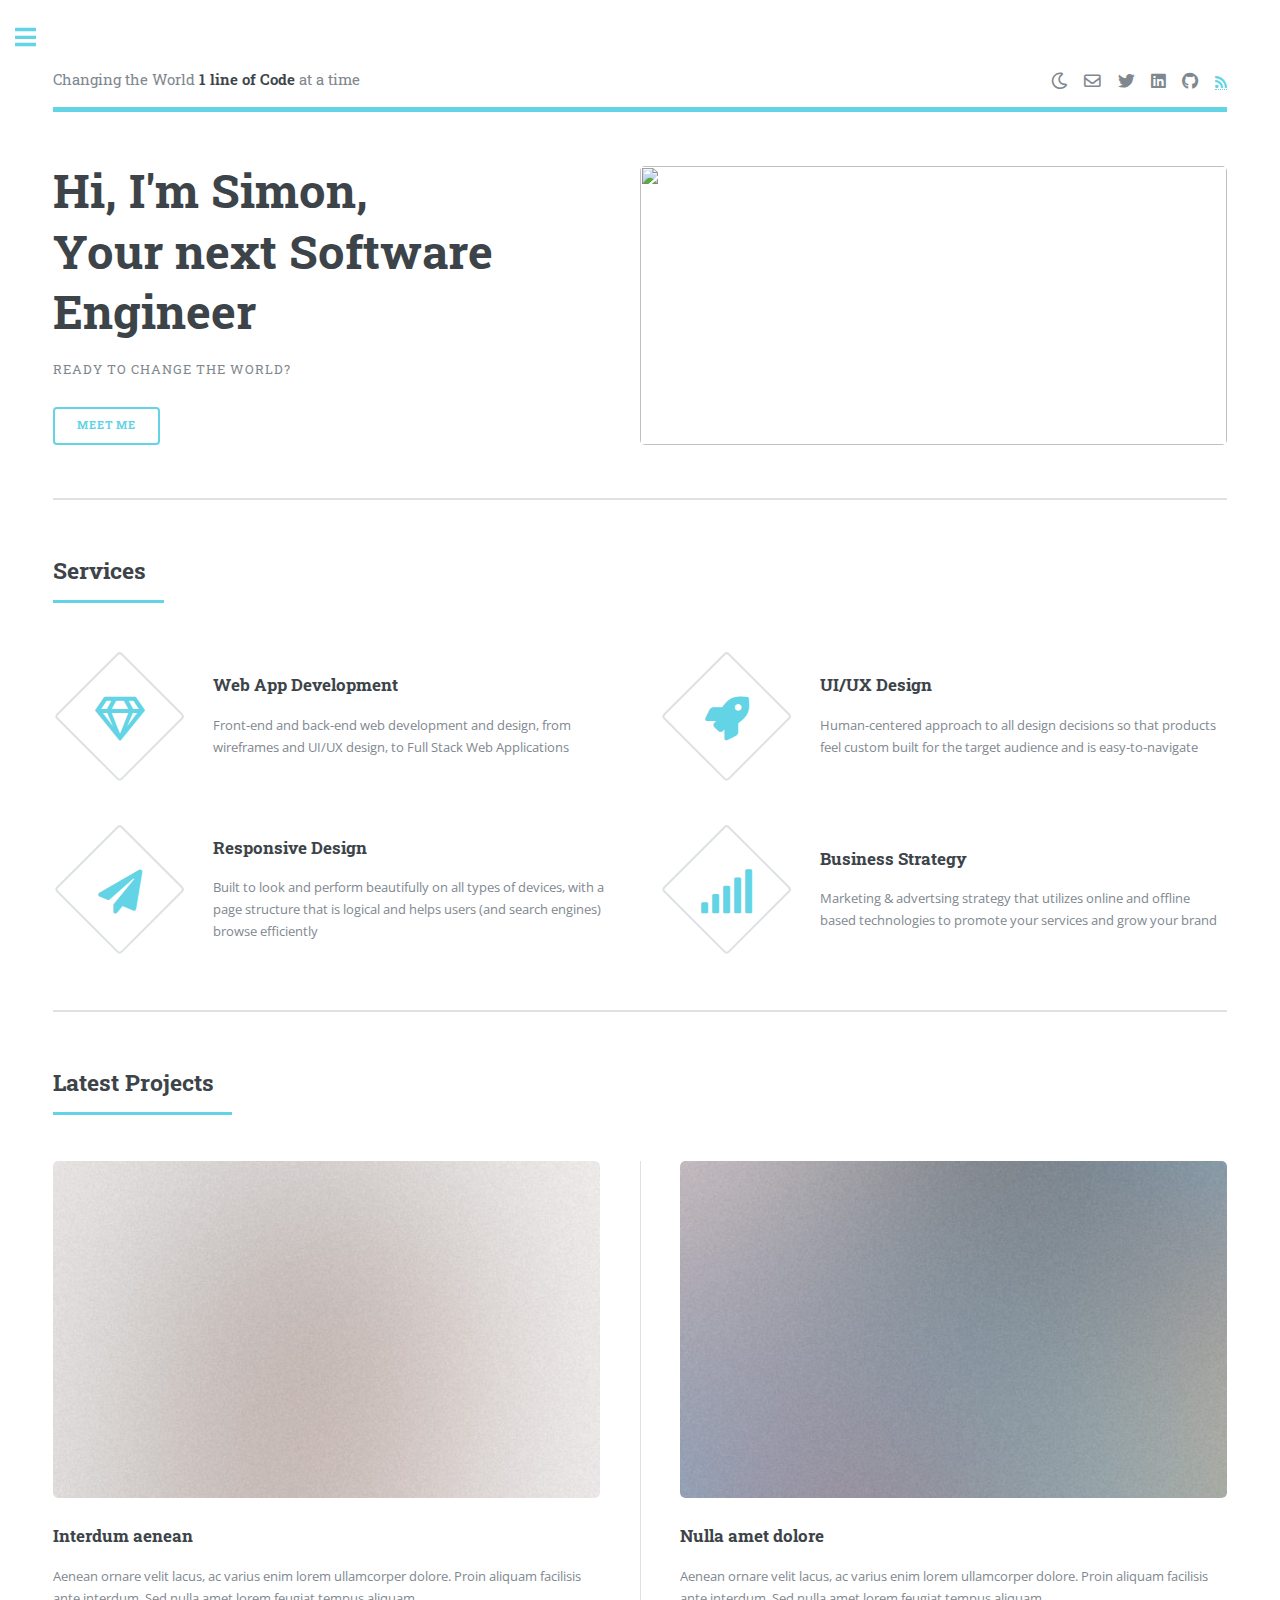
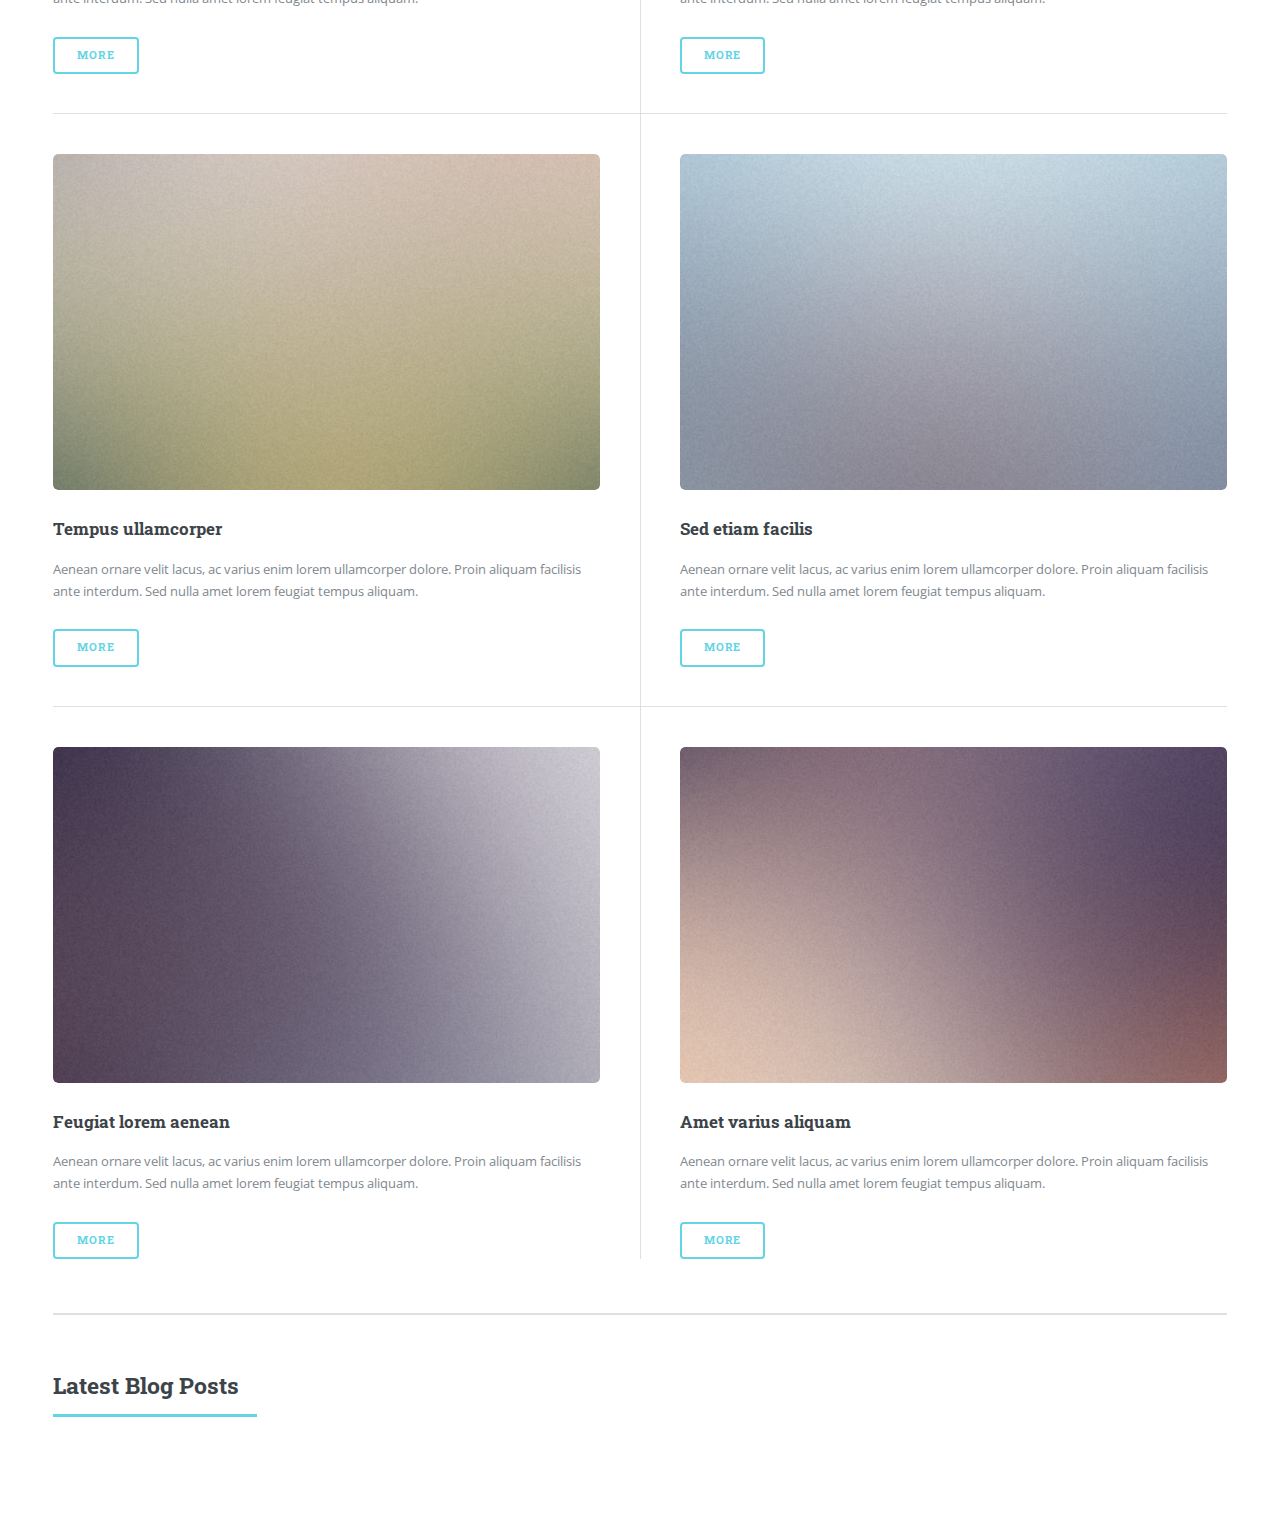
==== commit 0a26e678: "fix: cleaned up couple of blog issues" ====
--- a/index.html
+++ b/index.html
@@ -169,7 +169,7 @@
                     <h2>Latest Blog Posts</h2>
                   </header>
 									<ul>
-										<!-- blog --><li>2020 Dec 18 &ndash; <a href="blog/hello.html">hello ...</a></li><li>2020 Dec 18 &ndash; <a href="blog/yay.html">yay</a></li><li>2020 Dec 18 &ndash; <a href="blog/hello-again.html">hello again</a></li><li>2020 Dec 18 &ndash; <a href="blog/no-way-it-sucks.html">No way it sucks!</a></li><li>2020 Dec 18 &ndash; <a href="blog/me-again.html">Me again</a></li>
+										<!-- blog -->
 									</ul>
 								</section>
 
@@ -194,7 +194,7 @@
 										<h2>Menu</h2>
 									</header>
 									<ul>
-										<li><a href="index.html">Portfolio</a></li>
+										<li><a href="index.html">Homepage</a></li>
 										<li><a href="blog.html">Blog</a></li>
 									</ul>
 								</nav>
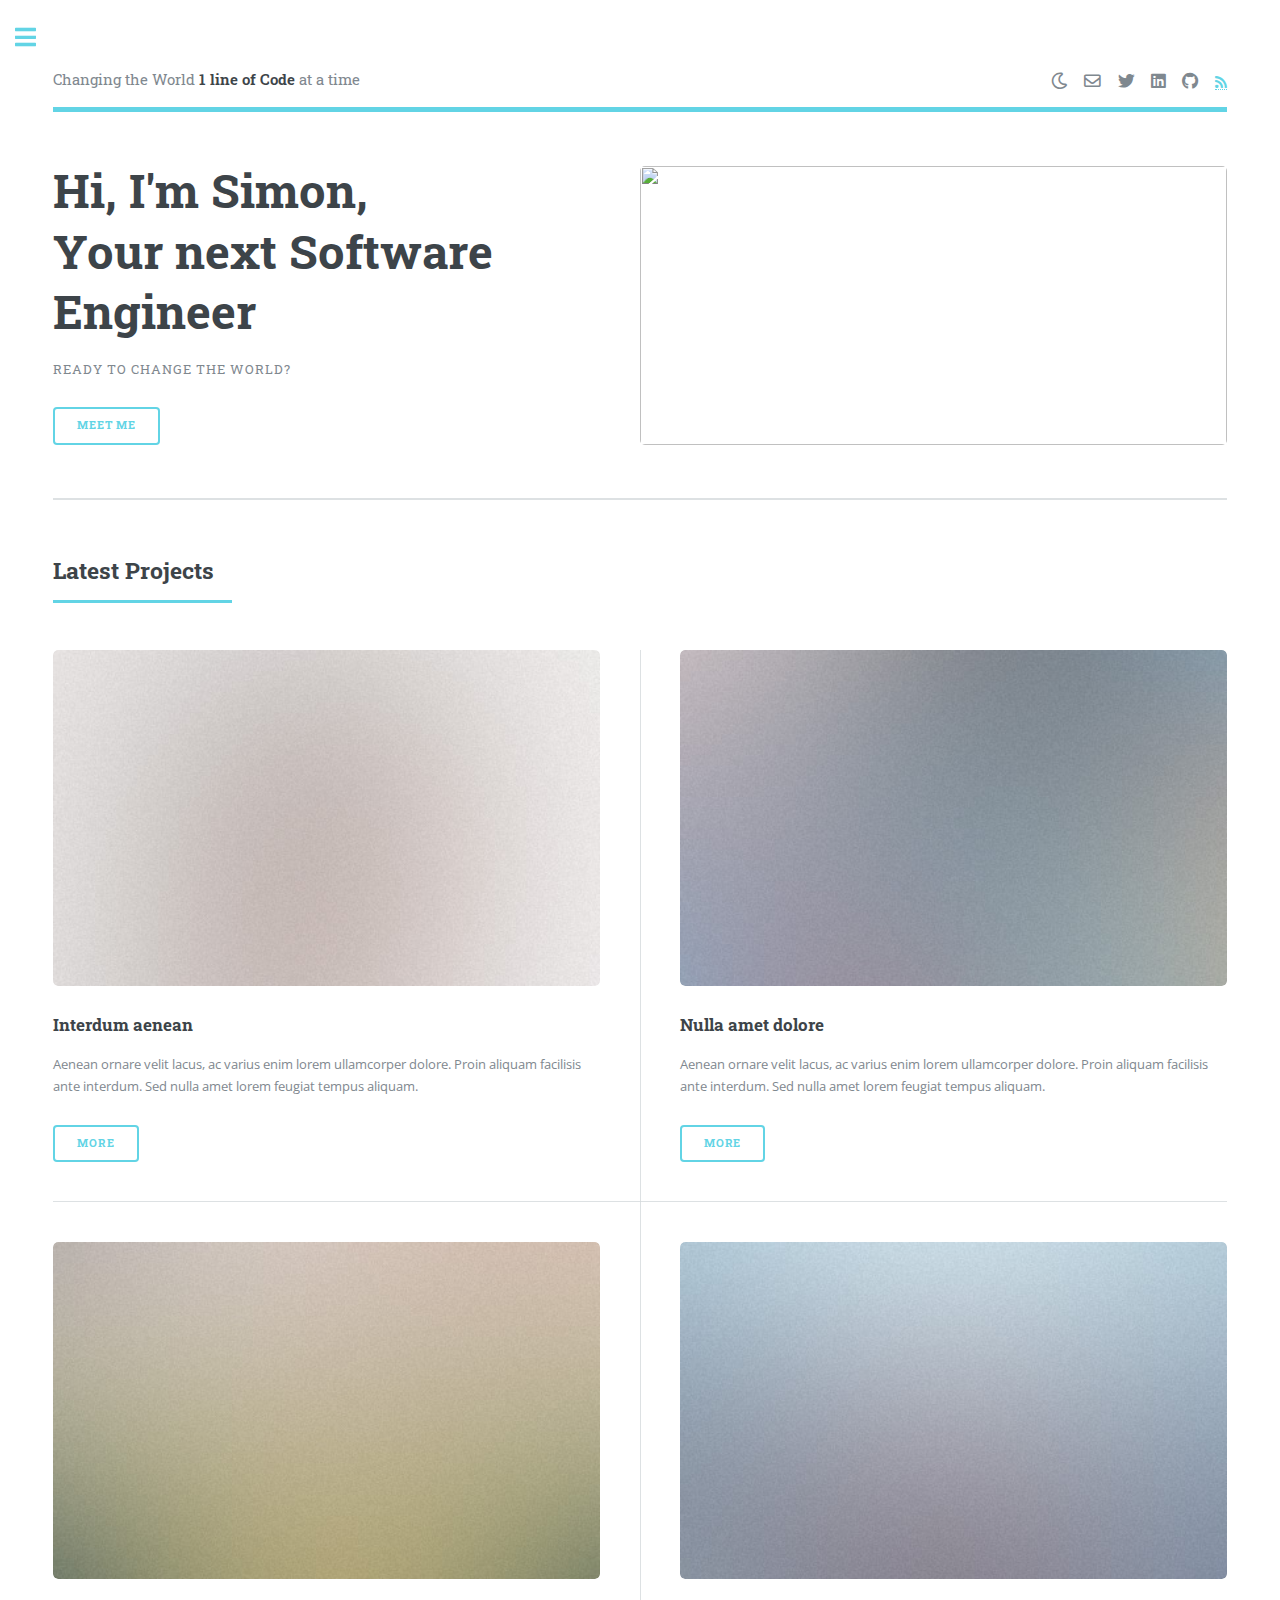
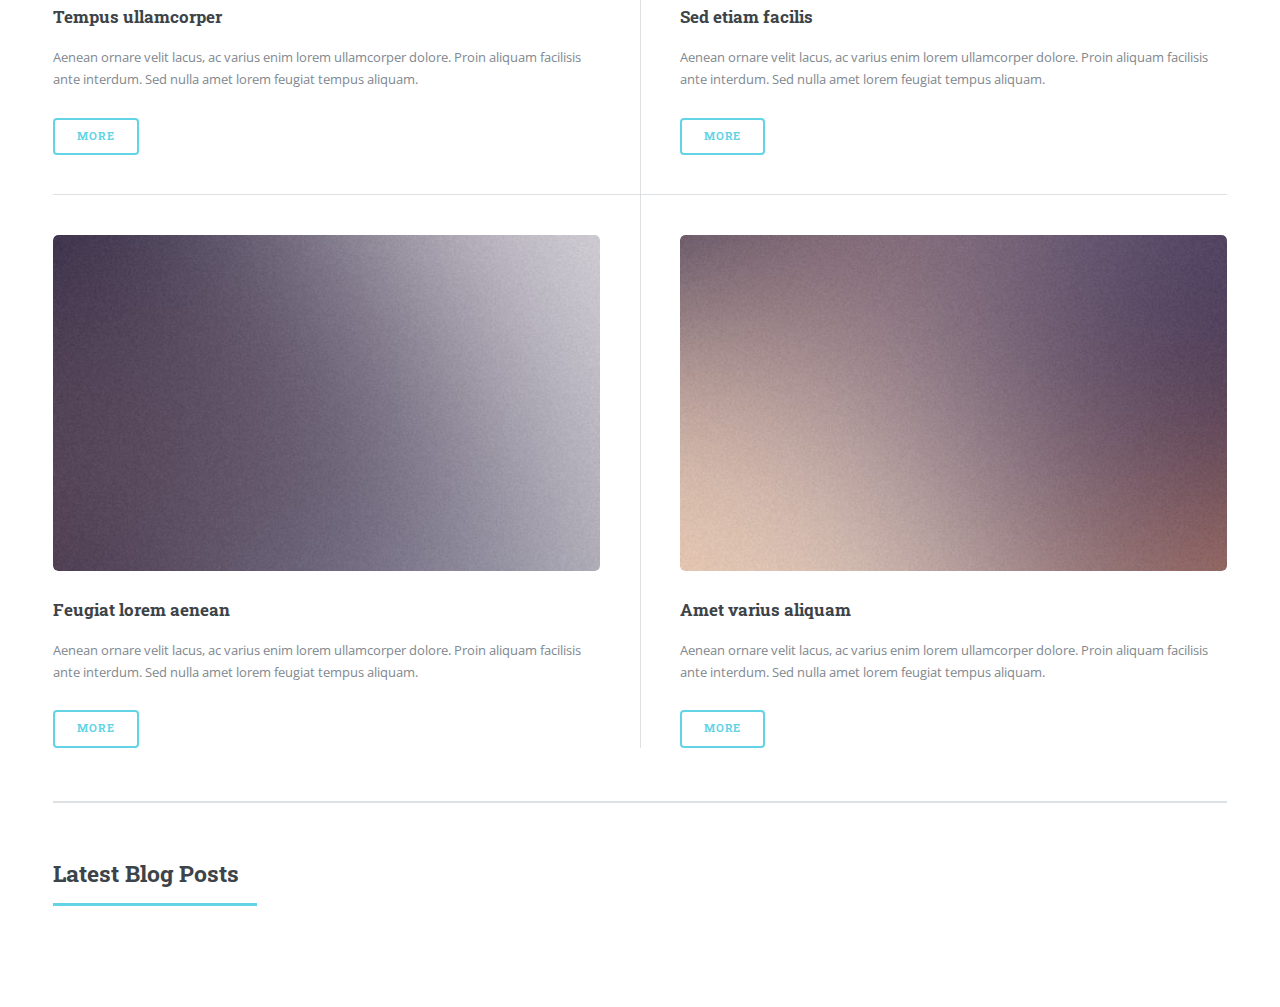
==== commit ac93c575: "feat: add JS for darkmode icon" ====
--- a/index.html
+++ b/index.html
@@ -6,7 +6,7 @@
 -->
 <html>
 	<head>
-		<title>Editorial by HTML5 UP</title>
+		<title>Simon Woodtli Portfolio</title>
 		<meta charset="utf-8" />
 		<meta name="viewport" content="width=device-width, initial-scale=1, user-scalable=no" />
 		<link rel="stylesheet" href="assets/css/main.css" />
@@ -24,12 +24,12 @@
 								<header id="header">
 									<a href="index.html" class="logo">Changing the World <strong>1 line of Code</strong> at a time</a>
 									<ul class="icons">
-										<li><a onclick="change()" class="icon fa-moon"><span class="label">Night-Mode</span></a></li>
+										<li><a id="colorSwitch" class="icon fa-moon"><span class="label">Night-Mode</span></a></li>
 										<li><a href="mailto:simonwoodtlidev@protonmail.com" class="icon fa-envelope"><span class="label">Email</span></a></li>
 										<li><a href="https://twitter.com/simonwoodtlidev" class="icon brands fa-twitter"><span class="label">Twitter</span></a></li>
 										<li><a href="https://linkedin.com/in/simonwoodtli" class="icon brands fa-linkedin"><span class="label">Linked-In</span></a></li>
 										<li><a href="https://github.com/simonwoodtlidev" class="icon brands fa-github"><span class="label">Github</span></a></li>
-										<li><a href="https://simonwoodtli.com/rss.xml" class="fas fa-rss"><span class="label"></span></a></li>
+										<li><a href="rss.xml" class="fas fa-rss"><span class="label"></span></a></li>
 									</ul>
 								</header>
 
@@ -71,7 +71,7 @@
 								</section>
 
 							<!-- Section -->
-								<section>
+								<section class="hidden">
 									<header class="major">
 										<h2>Services</h2>
 									</header>
@@ -195,7 +195,7 @@
 									</header>
 									<ul>
 										<li><a href="index.html">Homepage</a></li>
-										<li><a href="blog.html">Blog</a></li>
+										<li><a href="2020.html">Blog</a></li>
 									</ul>
 								</nav>
 
--- a/assets/css/main.css
+++ b/assets/css/main.css
@@ -102,6 +102,7 @@
 		background: #ffffff;
 	}
 
+
 		body.is-preload *, body.is-preload *:before, body.is-preload *:after, body.is-resizing *, body.is-resizing *:before, body.is-resizing *:after {
 			-moz-animation: none !important;
 			-webkit-animation: none !important;
@@ -112,6 +113,11 @@
 			-ms-transition: none !important;
 			transition: none !important;
 		}
+
+
+body.darkmode, #sidebar {
+	background: #181A1B;
+}
 
 .hidden {
 	display: none;
@@ -3609,3 +3615,5 @@
 			margin-top: 0;
 			padding-top: 0;
 		}
+
+
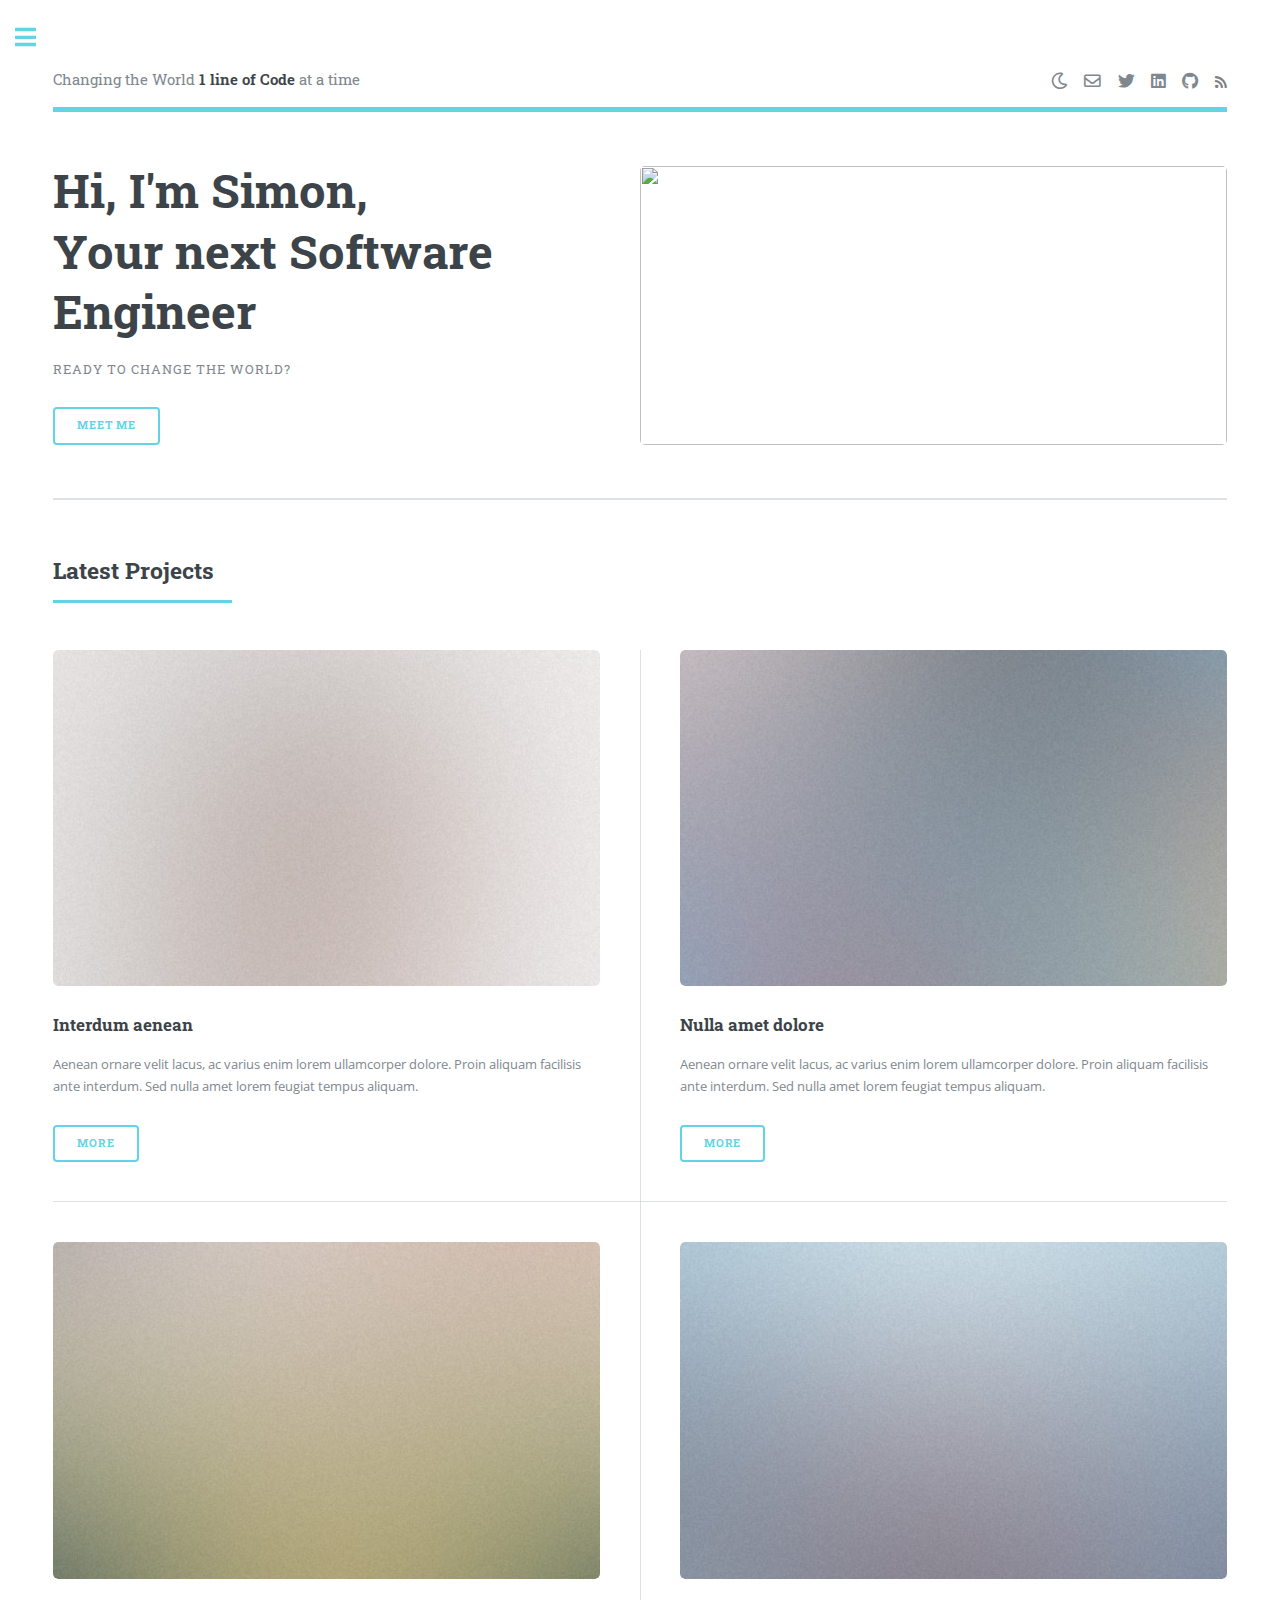
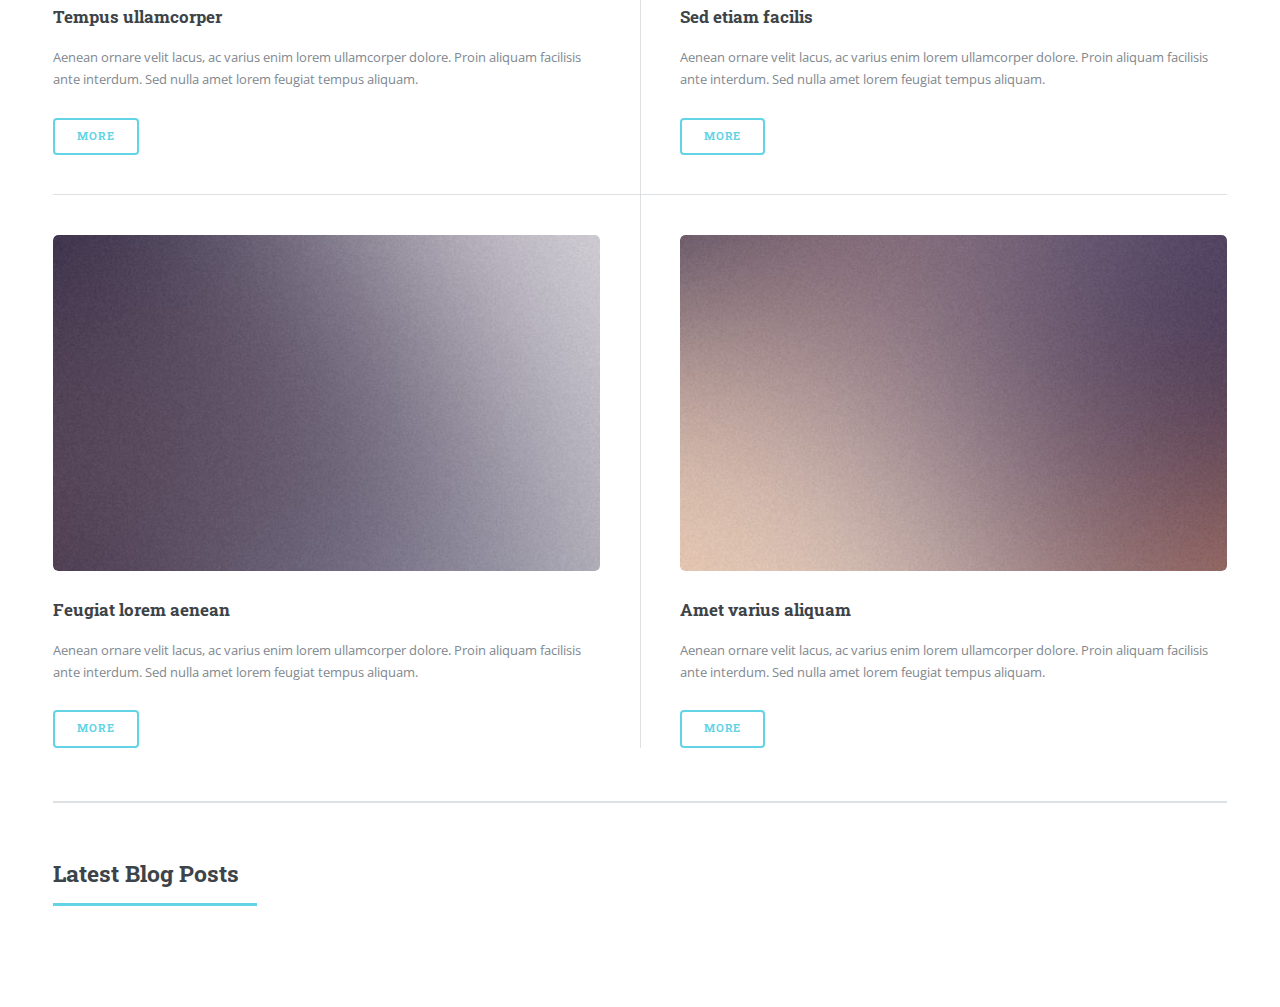
==== commit e23442c8: "fix: rss logo styling" ====
--- a/index.html
+++ b/index.html
@@ -29,7 +29,7 @@
 										<li><a href="https://twitter.com/simonwoodtlidev" class="icon brands fa-twitter"><span class="label">Twitter</span></a></li>
 										<li><a href="https://linkedin.com/in/simonwoodtli" class="icon brands fa-linkedin"><span class="label">Linked-In</span></a></li>
 										<li><a href="https://github.com/simonwoodtlidev" class="icon brands fa-github"><span class="label">Github</span></a></li>
-										<li><a href="rss.xml" class="fas fa-rss"><span class="label"></span></a></li>
+										<li><a href="rss.xml" class="brands fas fa-rss"><span class="label"></span></a></li>
 									</ul>
 								</header>
 
--- a/assets/css/main.css
+++ b/assets/css/main.css
@@ -121,6 +121,11 @@
 
 .hidden {
 	display: none;
+}
+
+.fas {
+	color: grey;
+	border-bottom: none;
 }
 
 /* Type */
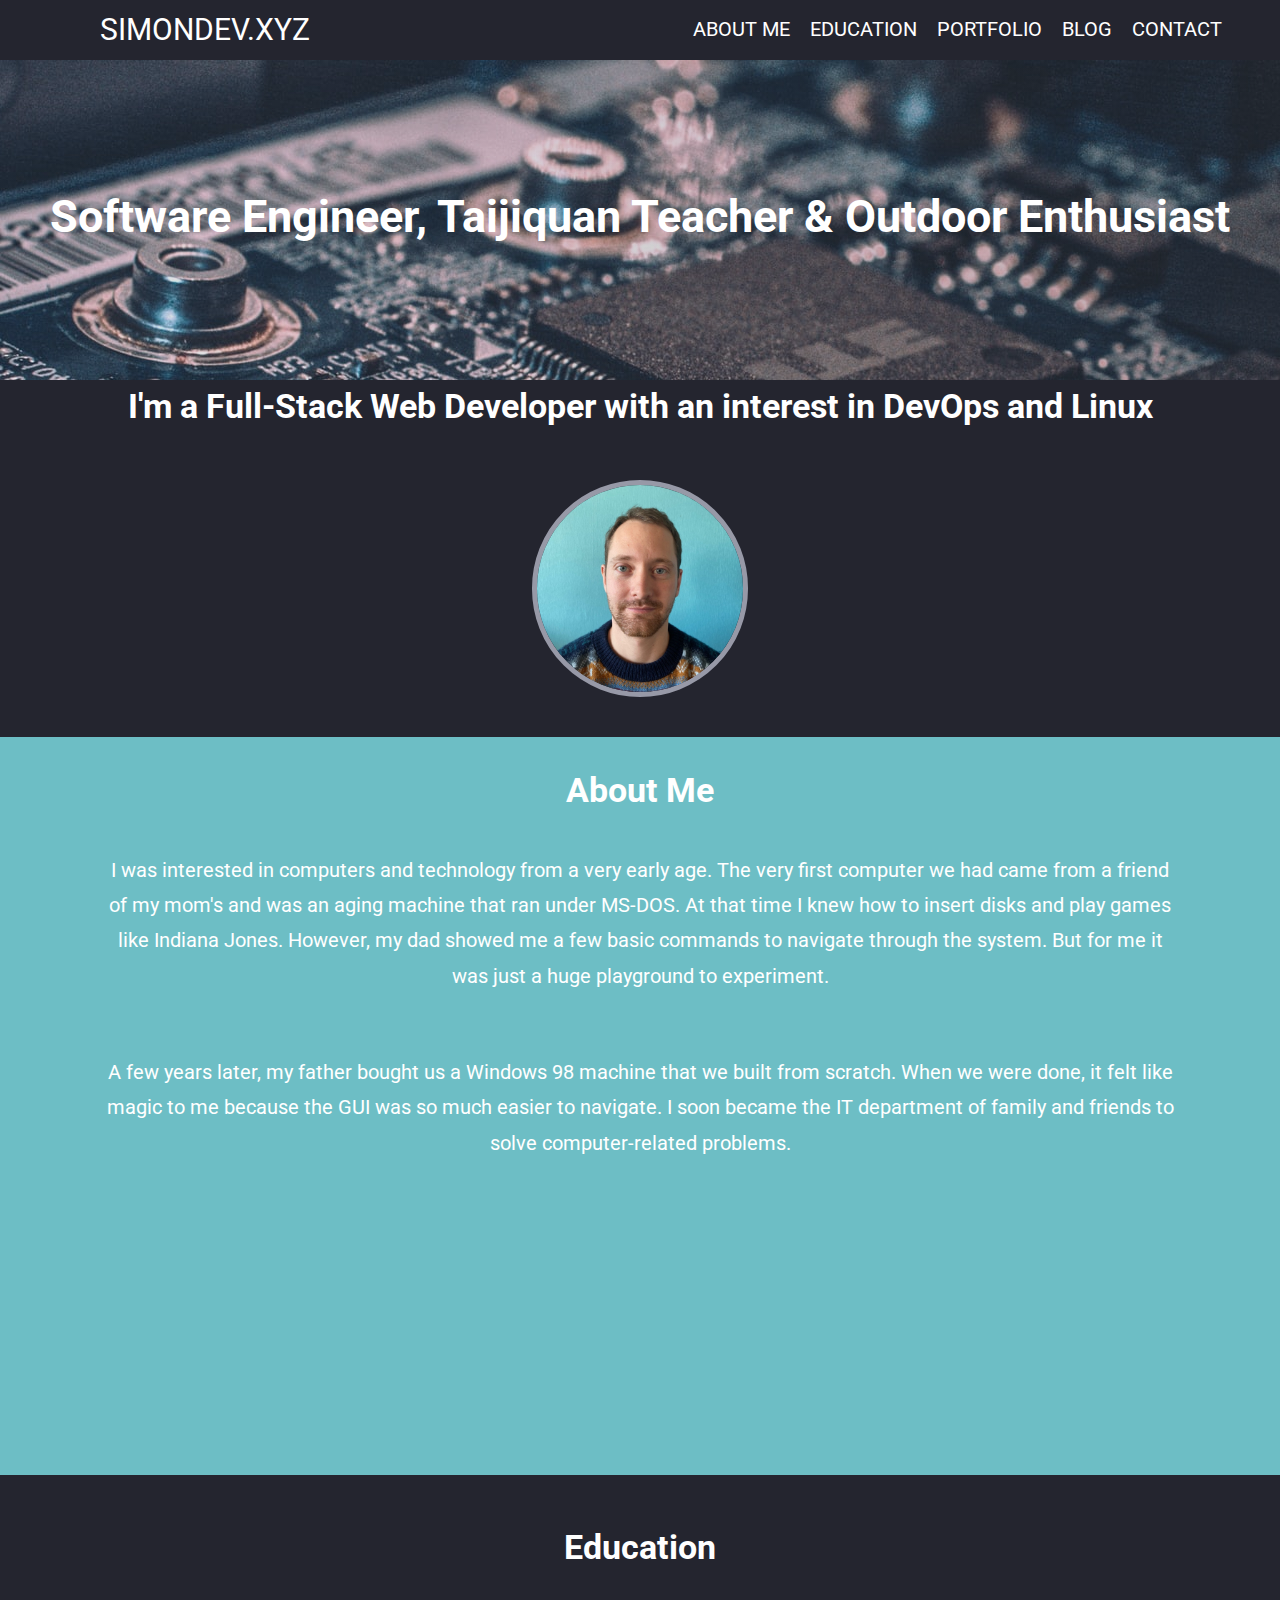
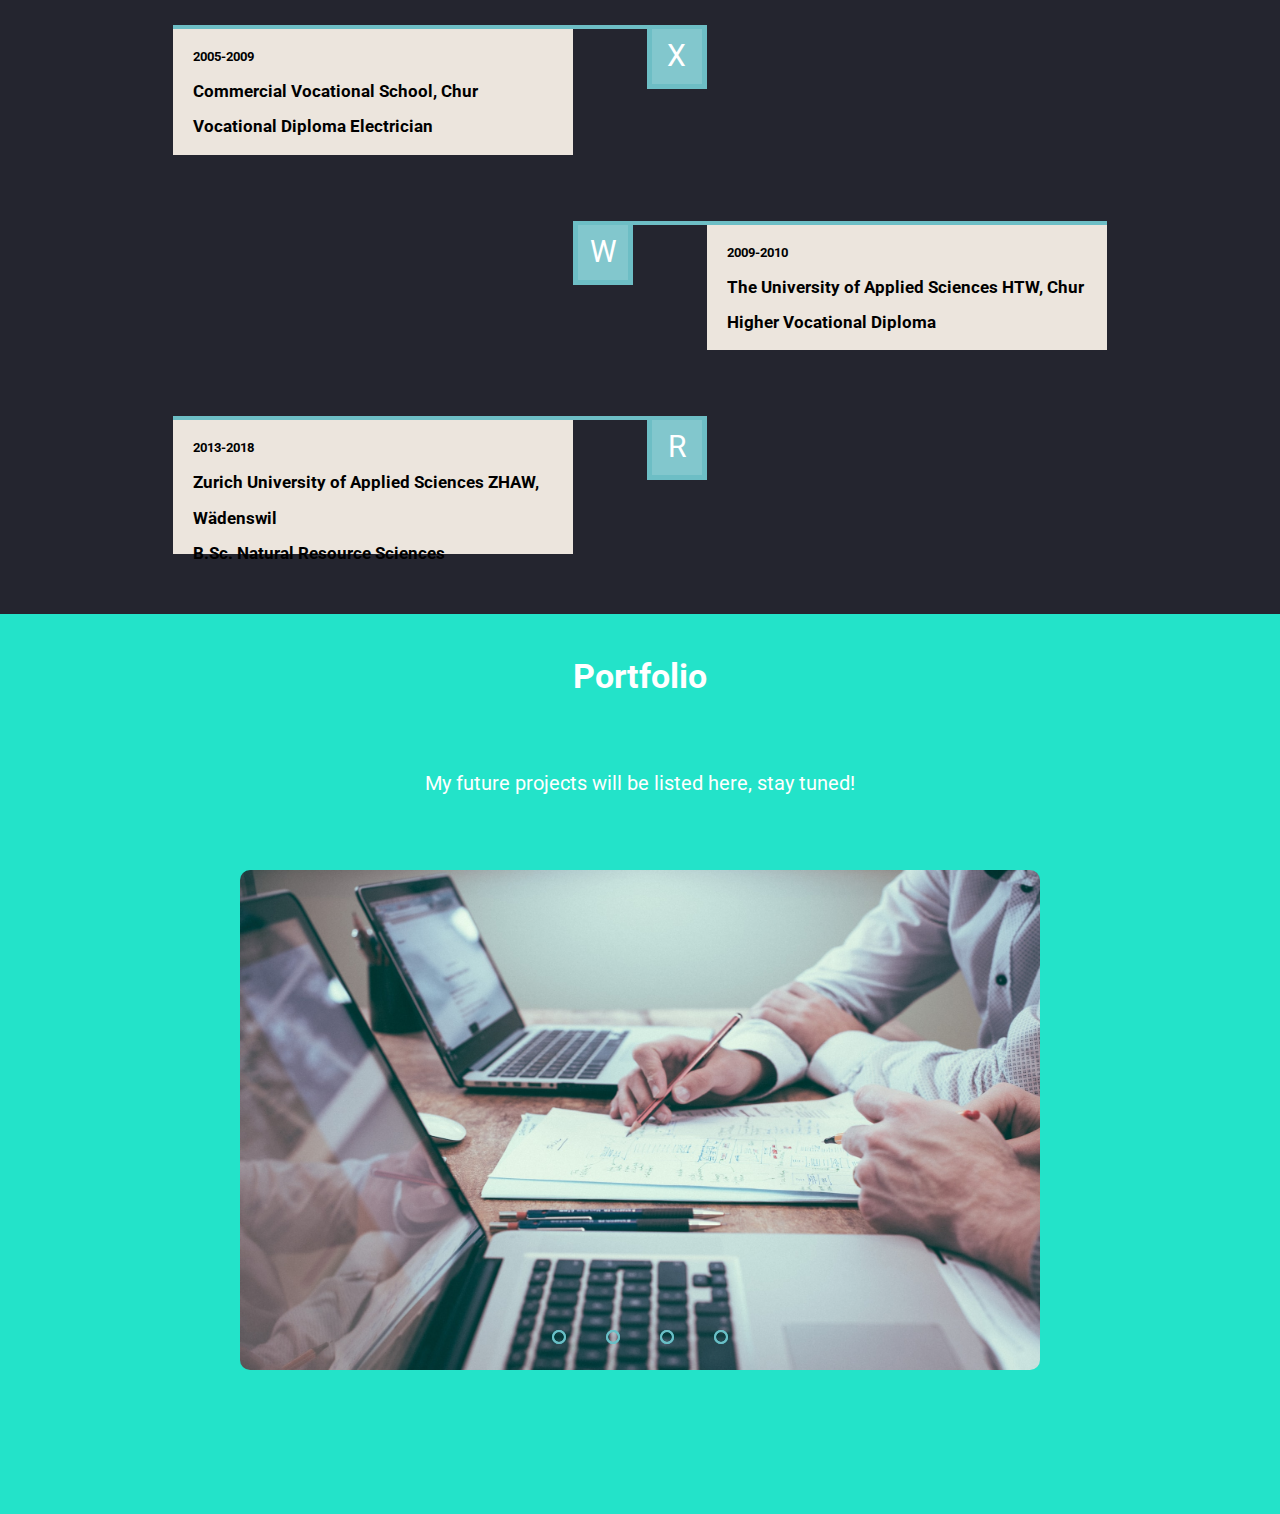
==== commit cbab9ebd: "feat: change website" ====
--- a/index.html
+++ b/index.html
@@ -1,239 +1,151 @@
-<!DOCTYPE HTML>
-<!--
-	Editorial by HTML5 UP
-	html5up.net | @ajlkn
-	Free for personal and commercial use under the CCA 3.0 license (html5up.net/license)
--->
-<html>
+<!DOCTYPE html>
+<html lang="en">
 	<head>
-		<title>Simon Woodtli Portfolio</title>
-		<meta charset="utf-8" />
-		<meta name="viewport" content="width=device-width, initial-scale=1, user-scalable=no" />
-		<link rel="stylesheet" href="assets/css/main.css" />
+    	<meta charset="utf-8">
+    	<meta name="description" content="Your description goes here">
+    	<meta name="keywords" content="one, two, three">
+      <meta name="viewport" content="width=device-width, initial-scale=1">
+
+		<title>Simon D. Woodtli | Software Engineer</title>
+    <link href="https://fonts.googleapis.com/css2?family=Roboto:wght@400;700&display=swap" rel="stylesheet">
+
+		<!-- external CSS link -->
+		<link rel="stylesheet" href="css/normalize.css">
+		<link rel="stylesheet" href="css/style.css">
 	</head>
-	<body class="is-preload">
+	<body>
+    <!--header start-->
+    <header>
+      <span>simondev.xyz</span>
+      <nav>
+        <ul>
+          <li><a href="#about-me">About Me</a></li>
+          <li><a href="#education">Education</a></li>
+          <li><a href="#portfolio">Portfolio</a></li>
+          <li><a href="#blog">Blog</a></li>
+          <li><a href="#contact">Contact</a></li>
+        </ul>
+      </nav>
+    </header>
+    <!--header end-->
+    <!--main page start-->
+    <section class="main-wrapper wrapper">
+      <section>
+        <h1>Software Engineer, Taijiquan Teacher & Outdoor Enthusiast</h1>
+        <h2>I'm a Full-Stack Web Developer with an interest in DevOps and Linux</h2>
+      </section>
+      <section>
+        <img src="assets/images/simon.jpg" alt="portfolio picture of simon">
+      </section>
+    </section>
+    <!--main page end-->
+    <!--about-me page start-->
+    <section class="about-wrapper wrapper">
+      <h2 id="about-me">About Me</h2>
+      <p>I was interested in computers and technology from a very early age. The very first computer we had came from a friend of my mom's and was an aging machine that ran under MS-DOS. At that time I knew how to insert disks and play games like Indiana Jones. However, my dad showed me a few basic commands to navigate through the system. But for me it was just a huge playground to experiment.</p>
+      <p>A few years later, my father bought us a Windows 98 machine that we built from scratch. When we were done, it felt like magic to me because the GUI was so much easier to navigate. I soon became the IT department of family and friends to solve computer-related problems.</p>
+      <section class="iframe-wrapper">
+        <iframe src="https://www.youtube-nocookie.com/embed/mWLl-v-kB_0?start=20&end=44&loop=1&modestbranding=1&showinfo=0&rel=0&fs=0" width="560" height="315" frameborder="0"></iframe>
+        <!--<img src="assets/images/indiana.gif" alt="Indiana Jones MS-DOS Game Intro">-->
+      </section>
+    </section>
+    <!--about-me page end-->
+    <!--education page start-->
+    <section class="education-wrapper">
+      <h2 id="education">Education</h2>
+      <!-- first section start-->
+      <div class="horizontal-line line1"></div>
+      <span>X</span>
+      <section class="edu1">
+        <h4>2005-2009</h4>
+        <h3>Commercial Vocational School, Chur</h3>
+        <h3>Vocational Diploma Electrician</h3>
+      </section>
+      <!-- first section end-->
+      <!-- second section start-->
+      <div class="horizontal-line line2"></div>
+      <span class="edu-span">W</span>
+      <section class="edu2">
+        <h4>2009-2010</h4>
+        <h3>The University of Applied Sciences HTW, Chur</h3>
+        <h3>Higher Vocational Diploma</h3>
+      </section>
+      <!-- second section end-->
+      <!-- third section start-->
+      <div class="horizontal-line line3"></div>
+      <span>R</span>
+      <section class="edu3">
+        <h4>2013-2018</h4>
+        <h3>Zurich University of Applied Sciences ZHAW, Wädenswil</h3>
+        <h3>B.Sc. Natural Resource Sciences</h3>
+      </section>
+      <!-- third section end-->
+    </section>
+    <!--education page end-->
+    <!--portfolio page start-->
+    <section class="portfolio-wrapper wrapper">
+      <h2 id="porfolio">Portfolio</h2>
+      <p>My future projects will be listed here, stay tuned!</p>
+      <!--image slider start-->
+      <section class="slider">
+        <div class="slides">
+          <!--radio buttons start-->
+          <input type="radio" name="radio-btn" id="radio1">
+          <input type="radio" name="radio-btn" id="radio2">
+          <input type="radio" name="radio-btn" id="radio3">
+          <input type="radio" name="radio-btn" id="radio4">
+          <!--radio buttons end-->
+          <!--slide images start-->
+          <div class="slide first">
+            <img src="assets/images/work.jpg" alt="">
+          </div>
+          <div class="slide">
+            <img src="assets/images/work2.jpg" alt="">
+          </div>
+          <div class="slide">
+            <img src="assets/images/work.jpg" alt="">
+          </div>
+          <div class="slide">
+            <img src="assets/images/work2.jpg" alt="">
+          </div>
+          <!--slide images end-->
+          <!--automatic navigation start-->
+          <div class="navigation-auto">
+            <div class="auto-btn1"></div>
+            <div class="auto-btn2"></div>
+            <div class="auto-btn3"></div>
+            <div class="auto-btn4"></div>
+          </div>
+          <!--automatic navigation end-->
+        </div>
+        <!--manual navigation start-->
+        <div class="navigation-manual">
+          <label for="radio1" class="manual-btn"></label>
+          <label for="radio2" class="manual-btn"></label>
+          <label for="radio3" class="manual-btn"></label>
+          <label for="radio4" class="manual-btn"></label>
+        </div>
+        <!--manual navigation end-->
+      </div>
+      <!--image slider end-->
+    </section>
+    <!--portfolio page end-->
+    <!--blog page start-->
+    <section class="blog-wrapper">
+      <!--<h2 id="blog">Blog</h2>-->
+    </section>
+    <!--blog page end-->
+    <!--contact page start-->
+    <section class="contact-wrapper">
+      <!--<h2 id="contact">Contact</h2>-->
+    </section>
+    <!--contact page end-->
+    <!--footer start-->
+    <footer class="">
+      <!--<p>Copyright ©2020 All rights reserved</p>-->
+    </footer>
+    <!--footer end-->
 
-		<!-- Wrapper -->
-			<div id="wrapper">
-
-				<!-- Main -->
-					<div id="main">
-						<div class="inner">
-
-							<!-- Header -->
-								<header id="header">
-									<a href="index.html" class="logo">Changing the World <strong>1 line of Code</strong> at a time</a>
-									<ul class="icons">
-										<li><a id="colorSwitch" class="icon fa-moon"><span class="label">Night-Mode</span></a></li>
-										<li><a href="mailto:simonwoodtlidev@protonmail.com" class="icon fa-envelope"><span class="label">Email</span></a></li>
-										<li><a href="https://twitter.com/simonwoodtlidev" class="icon brands fa-twitter"><span class="label">Twitter</span></a></li>
-										<li><a href="https://linkedin.com/in/simonwoodtli" class="icon brands fa-linkedin"><span class="label">Linked-In</span></a></li>
-										<li><a href="https://github.com/simonwoodtlidev" class="icon brands fa-github"><span class="label">Github</span></a></li>
-										<li><a href="rss.xml" class="brands fas fa-rss"><span class="label"></span></a></li>
-									</ul>
-								</header>
-
-							<!-- Banner -->
-								<section id="banner">
-									<div id="front" class="content">
-										<header>
-											<h1>Hi, I'm Simon,<br>Your next Software Engineer</h1>
-											<p>Ready to Change The World?</p>
-										</header>
-										<ul class="actions">
-											<li><button id="meetme" class="button big">Meet
-													me</button></li>
-										</ul>
-									</div>
-									<div id="back" class="content hidden">
-										<h1>About Me</h1>
-
-										<p><span>I love answers!</span><br><br><span>I am always
-											thinking about code and this passion often leads me
-											to solve my coding problem, while I’m jogging,
-										playing guitar, watching documentaries, or cooking
-										fajitas for breakfast. I'll figure out the answer
-										then rush to my computer to see it
-										work.</span><br><br>
-										<span>My Name is Simon D. Woodtli. I'm passionate
-											about the environment and sustainability,
-											passionate about tai chi, and a passionate software
-											engineer who will do whatever it takes to find an
-											answer.</span><br><br>
-										<span>Get in touch to find the next answer together!</span>
-										<ul class="actions">
-											<li><a href="#" class="button big">Resume</a></li>
-										</ul>
-									</div>
-									<span class="image object">
-										<img src="https://github.com/SimonWoodtliDev/simondev-www/blob/master/assets/images/simon.jpg?raw=true" alt="" />
-									</span>
-								</section>
-
-							<!-- Section -->
-								<section class="hidden">
-									<header class="major">
-										<h2>Services</h2>
-									</header>
-									<div class="features">
-										<article>
-											<span class="icon fa-gem"></span>
-											<div class="content">
-												<h3>Web App Development</h3>
-												<p>Front-end and back-end web development and design, from wireframes and UI/UX design, to Full Stack Web Applications</p>
-											</div>
-										</article>
-										<article>
-											<span class="icon solid fa-rocket"></span>
-											<div class="content">
-												<h3>UI/UX Design</h3>
-												<p>Human-centered approach to all design decisions so that products feel custom built for the target audience and is easy-to-navigate</p>
-											</div>
-										</article>
-										<article>
-											<span class="icon solid fa-paper-plane"></span>
-											<div class="content">
-												<h3>Responsive Design</h3>
-												<p>Built to look and perform beautifully on all types of devices, with a page structure that is logical and helps users (and search engines) browse efficiently</p>
-											</div>
-										</article>
-										<article>
-											<span class="icon solid fa-signal"></span>
-											<div class="content">
-												<h3>Business Strategy</h3>
-												<p>Marketing &amp; advertsing strategy that utilizes online and offline based technologies to promote your services and grow your brand</p>
-											</div>
-										</article>
-									</div>
-								</section>
-
-							<!-- Section -->
-								<section>
-									<header class="major">
-										<h2>Latest Projects</h2>
-									</header>
-									<div class="posts">
-										<article>
-											<a href="#" class="image"><img src="images/pic01.jpg" alt="" /></a>
-											<h3>Interdum aenean</h3>
-											<p>Aenean ornare velit lacus, ac varius enim lorem ullamcorper dolore. Proin aliquam facilisis ante interdum. Sed nulla amet lorem feugiat tempus aliquam.</p>
-											<ul class="actions">
-												<li><a href="#" class="button">More</a></li>
-											</ul>
-										</article>
-										<article>
-											<a href="#" class="image"><img src="images/pic02.jpg" alt="" /></a>
-											<h3>Nulla amet dolore</h3>
-											<p>Aenean ornare velit lacus, ac varius enim lorem ullamcorper dolore. Proin aliquam facilisis ante interdum. Sed nulla amet lorem feugiat tempus aliquam.</p>
-											<ul class="actions">
-												<li><a href="#" class="button">More</a></li>
-											</ul>
-										</article>
-										<article>
-											<a href="#" class="image"><img src="images/pic03.jpg" alt="" /></a>
-											<h3>Tempus ullamcorper</h3>
-											<p>Aenean ornare velit lacus, ac varius enim lorem ullamcorper dolore. Proin aliquam facilisis ante interdum. Sed nulla amet lorem feugiat tempus aliquam.</p>
-											<ul class="actions">
-												<li><a href="#" class="button">More</a></li>
-											</ul>
-										</article>
-										<article>
-											<a href="#" class="image"><img src="images/pic04.jpg" alt="" /></a>
-											<h3>Sed etiam facilis</h3>
-											<p>Aenean ornare velit lacus, ac varius enim lorem ullamcorper dolore. Proin aliquam facilisis ante interdum. Sed nulla amet lorem feugiat tempus aliquam.</p>
-											<ul class="actions">
-												<li><a href="#" class="button">More</a></li>
-											</ul>
-										</article>
-										<article>
-											<a href="#" class="image"><img src="images/pic05.jpg" alt="" /></a>
-											<h3>Feugiat lorem aenean</h3>
-											<p>Aenean ornare velit lacus, ac varius enim lorem ullamcorper dolore. Proin aliquam facilisis ante interdum. Sed nulla amet lorem feugiat tempus aliquam.</p>
-											<ul class="actions">
-												<li><a href="#" class="button">More</a></li>
-											</ul>
-										</article>
-										<article>
-											<a href="#" class="image"><img src="images/pic06.jpg" alt="" /></a>
-											<h3>Amet varius aliquam</h3>
-											<p>Aenean ornare velit lacus, ac varius enim lorem ullamcorper dolore. Proin aliquam facilisis ante interdum. Sed nulla amet lorem feugiat tempus aliquam.</p>
-											<ul class="actions">
-												<li><a href="#" class="button">More</a></li>
-											</ul>
-										</article>
-									</div>
-								</section>
-								<!-- Section -->
-								<section>
-									<header class="major">
-                    <h2>Latest Blog Posts</h2>
-                  </header>
-									<ul>
-										<!-- blog -->
-									</ul>
-								</section>
-
-
-						</div>
-					</div>
-
-				<!-- Sidebar -->
-					<div id="sidebar">
-						<div class="inner">
-
-							<!-- Search
-								<section id="search" class="alt">
-									<form method="post" action="#">
-										<input type="text" name="query" id="query" placeholder="Search" />
-									</form>
-								</section>-->
-
-							<!-- Menu -->
-								<nav id="menu">
-									<header class="major">
-										<h2>Menu</h2>
-									</header>
-									<ul>
-										<li><a href="index.html">Homepage</a></li>
-										<li><a href="2020.html">Blog</a></li>
-									</ul>
-								</nav>
-
-							<!-- Section -->
-								<section>
-									<header class="major">
-										<h2>Get in touch</h2>
-									</header>
-									<p>Reach out and let's start a conversation!</p>
-									<ul class="contact">
-										<li class="icon solid fa-envelope"><a
-												href="mailto:simonwoodtlidev@protonmail.com">SimonWoodtliDev@protonmail.com</a></li>
-										<li class="icon brands fa-twitter"><a
-												href="https://twitter.com/simonwoodtlidev"
-												>@SimonWoodtliDev</a></li>
-										<li class="icon brands fa-linkedin"><a
-												href="https://linkedin.com/in/simonwoodtli">@SimonWoodtli</a></li>
-										<li class="icon brands fa-github"><a
-												href="https://github.com/simonwoodtlidev">@SimonWoodtliDev</a></li>
-									</ul>
-								</section>
-
-							<!-- Footer -->
-								<footer id="footer">
-									<p class="copyright">&copy; SimonWoodtliDev. All rights reserved.</p>
-								</footer>
-
-						</div>
-					</div>
-
-			</div>
-
-		<!-- Scripts -->
-			<script src="assets/js/jquery.min.js"></script>
-			<script src="assets/js/browser.min.js"></script>
-			<script src="assets/js/breakpoints.min.js"></script>
-			<script src="assets/js/util.js"></script>
-			<script src="assets/js/main.js"></script>
-
+		<script type="text/javascript" src="js/main.js"></script>
 	</body>
 </html>
--- a/css/style.css
+++ b/css/style.css
@@ -0,0 +1,401 @@
+/* Box Model Hack */
+* {
+     -moz-box-sizing: border-box;
+     -webkit-box-sizing: border-box;
+     box-sizing: border-box;
+}
+
+/* Clear fix hack */
+.clearfix:after {
+     content: ".";
+     display: block;
+     clear: both;
+     visibility: hidden;
+     line-height: 0;
+     height: 0;
+}
+
+.clear {
+	clear: both;
+}
+
+/* 1rem = 10px */
+html {
+  font-size: 62.5%;
+}
+
+/******************************************
+/* BASIC STYLES
+/*******************************************/
+
+body {
+  background: #24252f;
+  /*background: linear-gradient(-90deg, #24252F 65%, #5E617A 95%);*/
+  color: #fff;
+  font-family: 'Roboto', sans-serif;
+  font: 400 1.6em/2.2em "Roboto", sans-serif;
+}
+
+h1 {
+  font-size: 4.5rem;
+  line-height: 4.4rem;
+  margin: 0;
+}
+
+h2 {
+  font-size: 3.4rem;
+  line-height: 4.4rem;
+}
+
+h3 {
+  font-size: 2.1rem;
+}
+
+h4 {
+  font-size: 1.8rem;
+}
+
+p {
+  font-size: 2rem;
+}
+
+
+
+.wrapper {
+  text-align: center;
+  display: flex;
+  flex-direction: column;
+  flex-wrap: wrap-column;
+  justify-content: space-between;
+  align-items: space-between;
+}
+
+
+
+/******************************************
+/* HEADER
+/*******************************************/
+
+header {
+  line-height: 8rem;
+  justify-content: center;
+  align-items: center;
+  height: 6rem;
+  display: flex;
+}
+
+header ul {
+  flex: 1;
+}
+
+header a {
+  text-decoration:none;
+  font-size: 2rem;
+  color: #fff;
+  text-transform: uppercase;
+  padding: 0 0.8rem;
+}
+
+nav li:last-child {
+  margin-right: 5rem;
+}
+
+header span {
+  font-size: 3rem;
+  margin-left: 10rem;
+  text-transform: uppercase;
+  flex: 1;
+}
+
+header li {
+  display: inline-block;
+}
+
+/******************************************
+/* MAIN
+/*******************************************/
+
+.main-wrapper {
+  height: 67.7rem;
+}
+
+
+.main-wrapper h1 {
+  margin-top: 13.5rem;
+}
+
+.main-wrapper h2 {
+  margin-top: 14.5rem;
+
+}
+
+.main-wrapper section:first-child {
+  height: 32rem;
+  background-image: linear-gradient(90deg, rgba(33, 28, 28, 0.1), rgba(33, 28, 28, 0.3)), url("../assets/images/terminal.jpg");
+}
+
+.main-wrapper section:last-child {
+  width: 100%;
+}
+
+.main-wrapper img {
+  height: 17%;
+  margin-top: 10rem;
+  max-width: 100%;
+  border-radius: 50%;
+  border: 0.5rem solid #9799a7;
+}
+
+
+/******************************************
+/* ABOUT ME
+/*******************************************/
+
+.about-wrapper {
+  background: #6dbec5;
+  height: 73.8rem;
+  align-items: center;
+  justify-content: space-around;
+}
+
+.about-wrapper h2 {
+  margin-top: 2rem;
+  margin-bottom: 0;
+}
+
+.about-wrapper p {
+  padding: 0 10rem;
+}
+
+
+.iframe-wrapper {
+}
+
+.iframe-wrapper iframe{
+  width: 120%;
+  height: 120%;
+  padding-bottom: 10rem;
+
+}
+
+/******************************************
+/* EDUCATION GRINDING THE GRID BOX!!! What a ...
+/*******************************************/
+
+.education-wrapper {
+  display: grid;
+  grid-template-columns: 4rem repeat(9, 1fr) 4rem;
+  grid-auto-rows: minmax(10px, auto);
+  height: 73.9rem;
+}
+
+.education-wrapper span {
+  background: #82c7cd;
+  border: 0.5rem solid #6dbec5;
+  border-top: 0.8rem;
+  text-align: center;
+  width: 6rem;
+  height: 6rem;
+  font-size: 3rem;
+  padding-top: 0.3em;
+  grid-column: 6 / 7;
+  justify-self: end;
+}
+
+.education-wrapper .edu-span {
+  justify-self: start;
+}
+
+
+.education-wrapper section {
+  border-radius: 0;
+  background: #ECE5DD;
+  padding: 1rem 2rem;
+  grid-column: 3 / span 3;
+  margin-bottom: 6rem;
+}
+
+.education-wrapper .edu1 {
+  grid-row: 3 / 4;
+}
+
+.education-wrapper .edu2 {
+  grid-column: 7 / span 3;
+}
+
+.education-wrapper .edu3 {
+  grid-row: 7 / 8;
+}
+
+.horizontal-line {
+  border: 0.2rem solid #6dbec5;
+  width: 100%;
+  justify-self: center;
+  grid-column: 3 / span 4;
+  align-self: end;
+  margin: 0;
+}
+
+.line2 {
+  grid-column: 6 / span 4;
+}
+
+
+.education-wrapper h2 {
+  margin: 5rem 0;
+  grid-column: 1 / -1;
+  justify-self: center;
+  align-self: center;
+}
+
+.education-wrapper h3 {
+  font-size: 1.7rem;
+  margin: 0;
+  padding: 0;
+  color: black;
+}
+
+.education-wrapper h4 {
+  font-size: 1.3rem;
+  margin: 0;
+  color: black;
+}
+
+
+
+/******************************************
+/* PORTFOLIO
+ *******************************************/
+.portfolio-wrapper {
+  margin: 0;
+  padding: 0;
+  height: 100vh;
+  align-items: center;
+  background: #23E3C9;
+}
+
+.portfolio-wrapper h2 {
+  margin-top: 4rem;
+  margin-bottom: 0;
+
+}
+
+.slider{
+  width: 800px;
+  height: 500px;
+  border-radius: 10px;
+  overflow: hidden;
+}
+
+.slides{
+  width: 500%;
+  height: 500px;
+  display: flex;
+}
+
+.slides input{
+  display: none;
+}
+
+.slide{
+  width: 20%;
+  transition: 2s;
+}
+
+.slide img{
+  width: 800px;
+  height: 500px;
+}
+
+/*css for manual slide navigation*/
+
+.navigation-manual{
+  position: absolute;
+  width: 800px;
+  margin-top: -40px;
+  display: flex;
+  justify-content: center;
+}
+
+.manual-btn{
+  border: 2px solid #6dbec5;
+  padding: 5px;
+  border-radius: 10px;
+  cursor: pointer;
+  transition: 1s;
+}
+
+.manual-btn:not(:last-child){
+  margin-right: 40px;
+}
+
+.manual-btn:hover{
+  background: #82c7cd;
+}
+
+#radio1:checked ~ .first{
+  margin-left: 0;
+}
+
+#radio2:checked ~ .first{
+  margin-left: -20%;
+}
+
+#radio3:checked ~ .first{
+  margin-left: -40%;
+}
+
+#radio4:checked ~ .first{
+  margin-left: -60%;
+}
+
+/*css for automatic navigation*/
+
+.navigation-auto{
+  position: absolute;
+  display: flex;
+  width: 800px;
+  justify-content: center;
+  margin-top: 460px;
+}
+
+.navigation-auto div{
+  border: 2px solid #40D3DC;
+  padding: 5px;
+  border-radius: 10px;
+  transition: 1s;
+}
+
+.navigation-auto div:not(:last-child){
+  margin-right: 40px;
+}
+
+#radio1:checked ~ .navigation-auto .auto-btn1{
+  background: #40D3DC;
+}
+
+#radio2:checked ~ .navigation-auto .auto-btn2{
+  background: #40D3DC;
+}
+
+#radio3:checked ~ .navigation-auto .auto-btn3{
+  background: #40D3DC;
+}
+
+#radio4:checked ~ .navigation-auto .auto-btn4{
+  background: #40D3DC;
+}
+
+/******************************************
+/* BLOG
+/*******************************************/
+
+.blog-wrapper {
+}
+
+/******************************************
+/* ADDITIONAL STYLES
+/*******************************************/
+footer {
+  /*color: #ECE5DD;*/
+}
